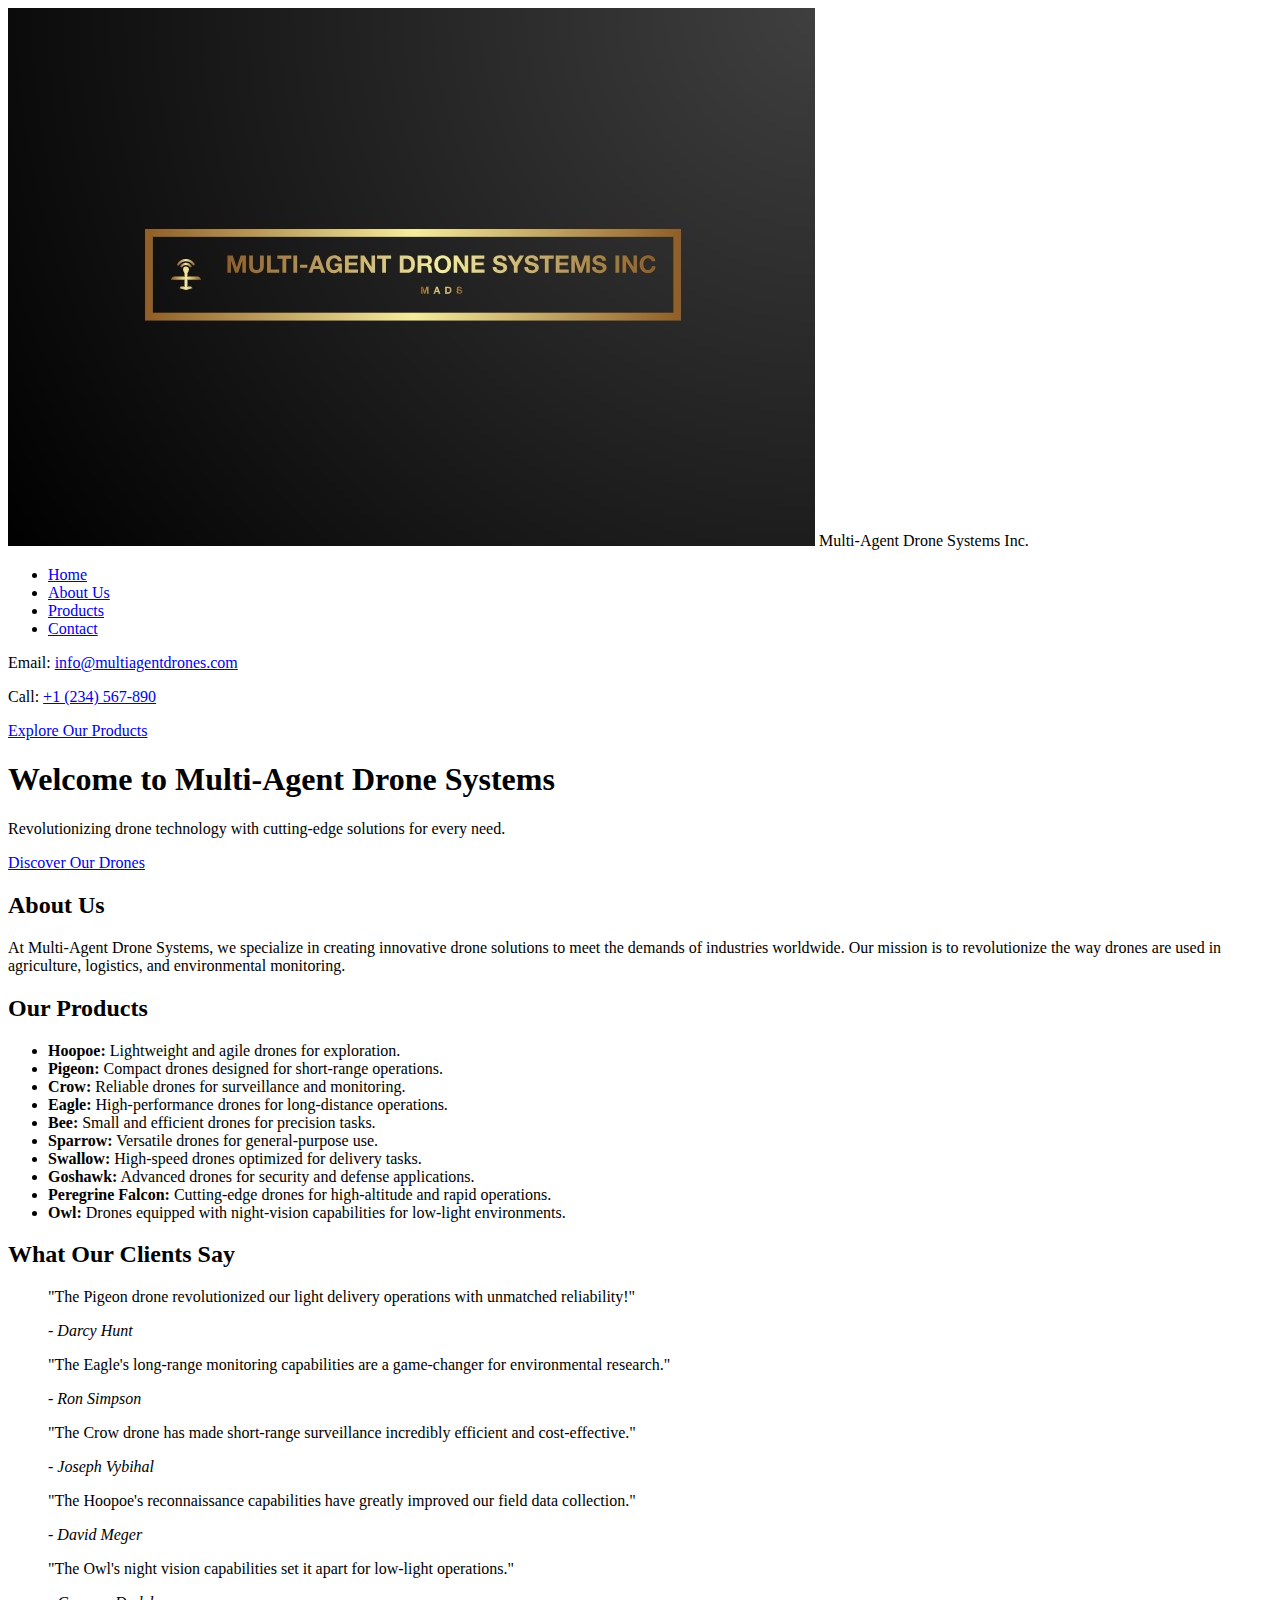
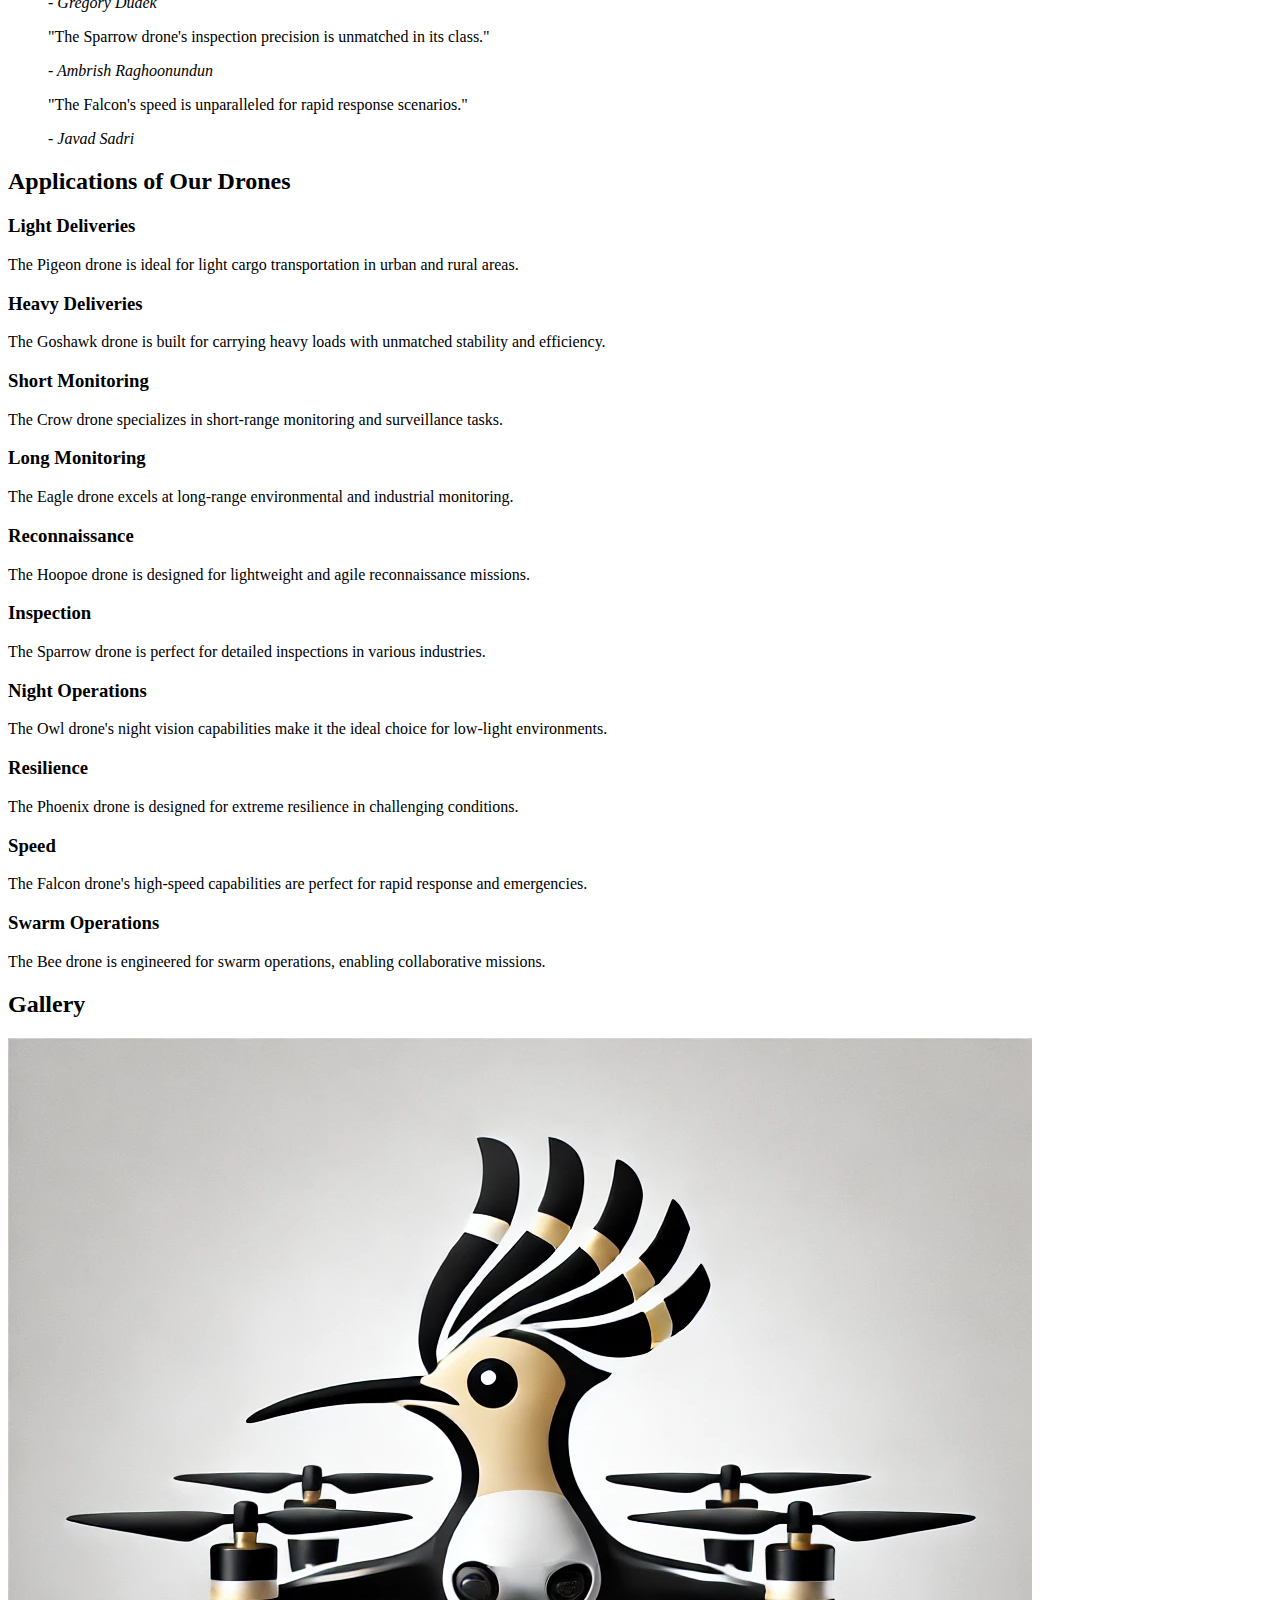
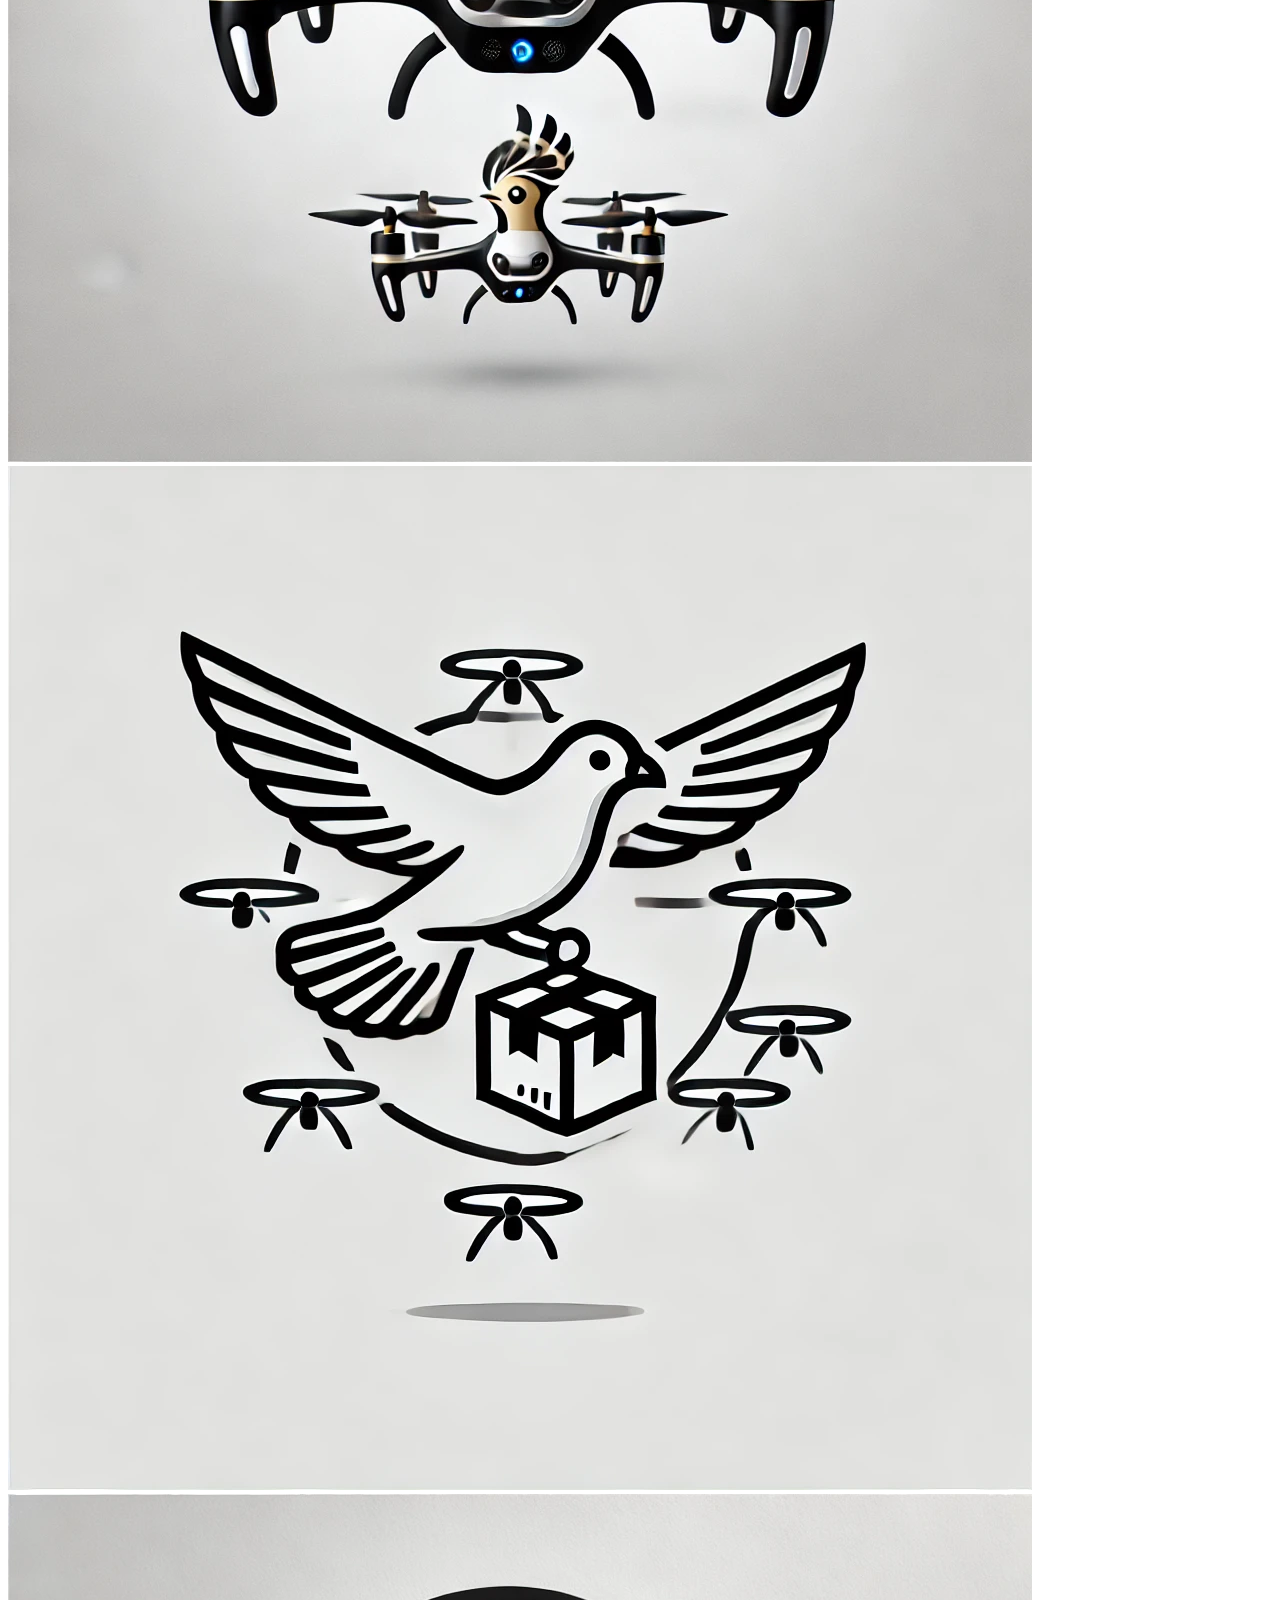
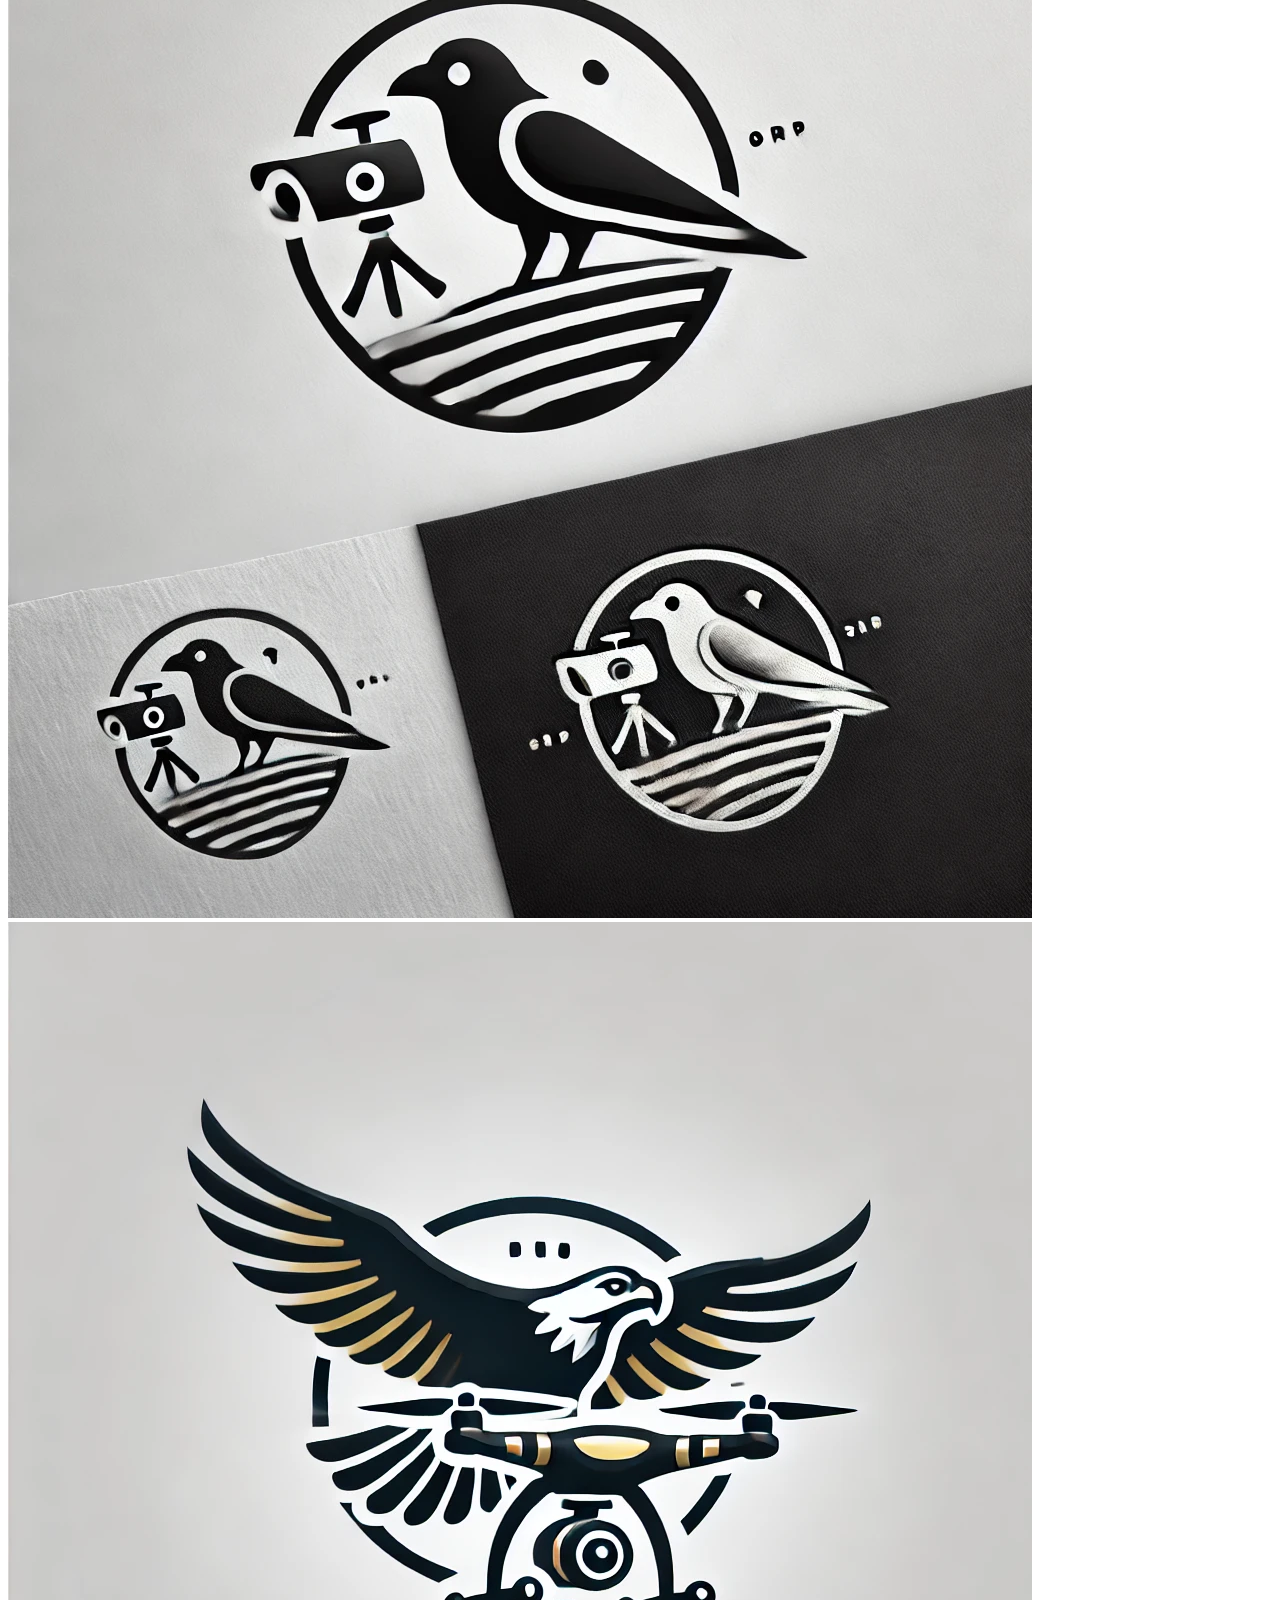
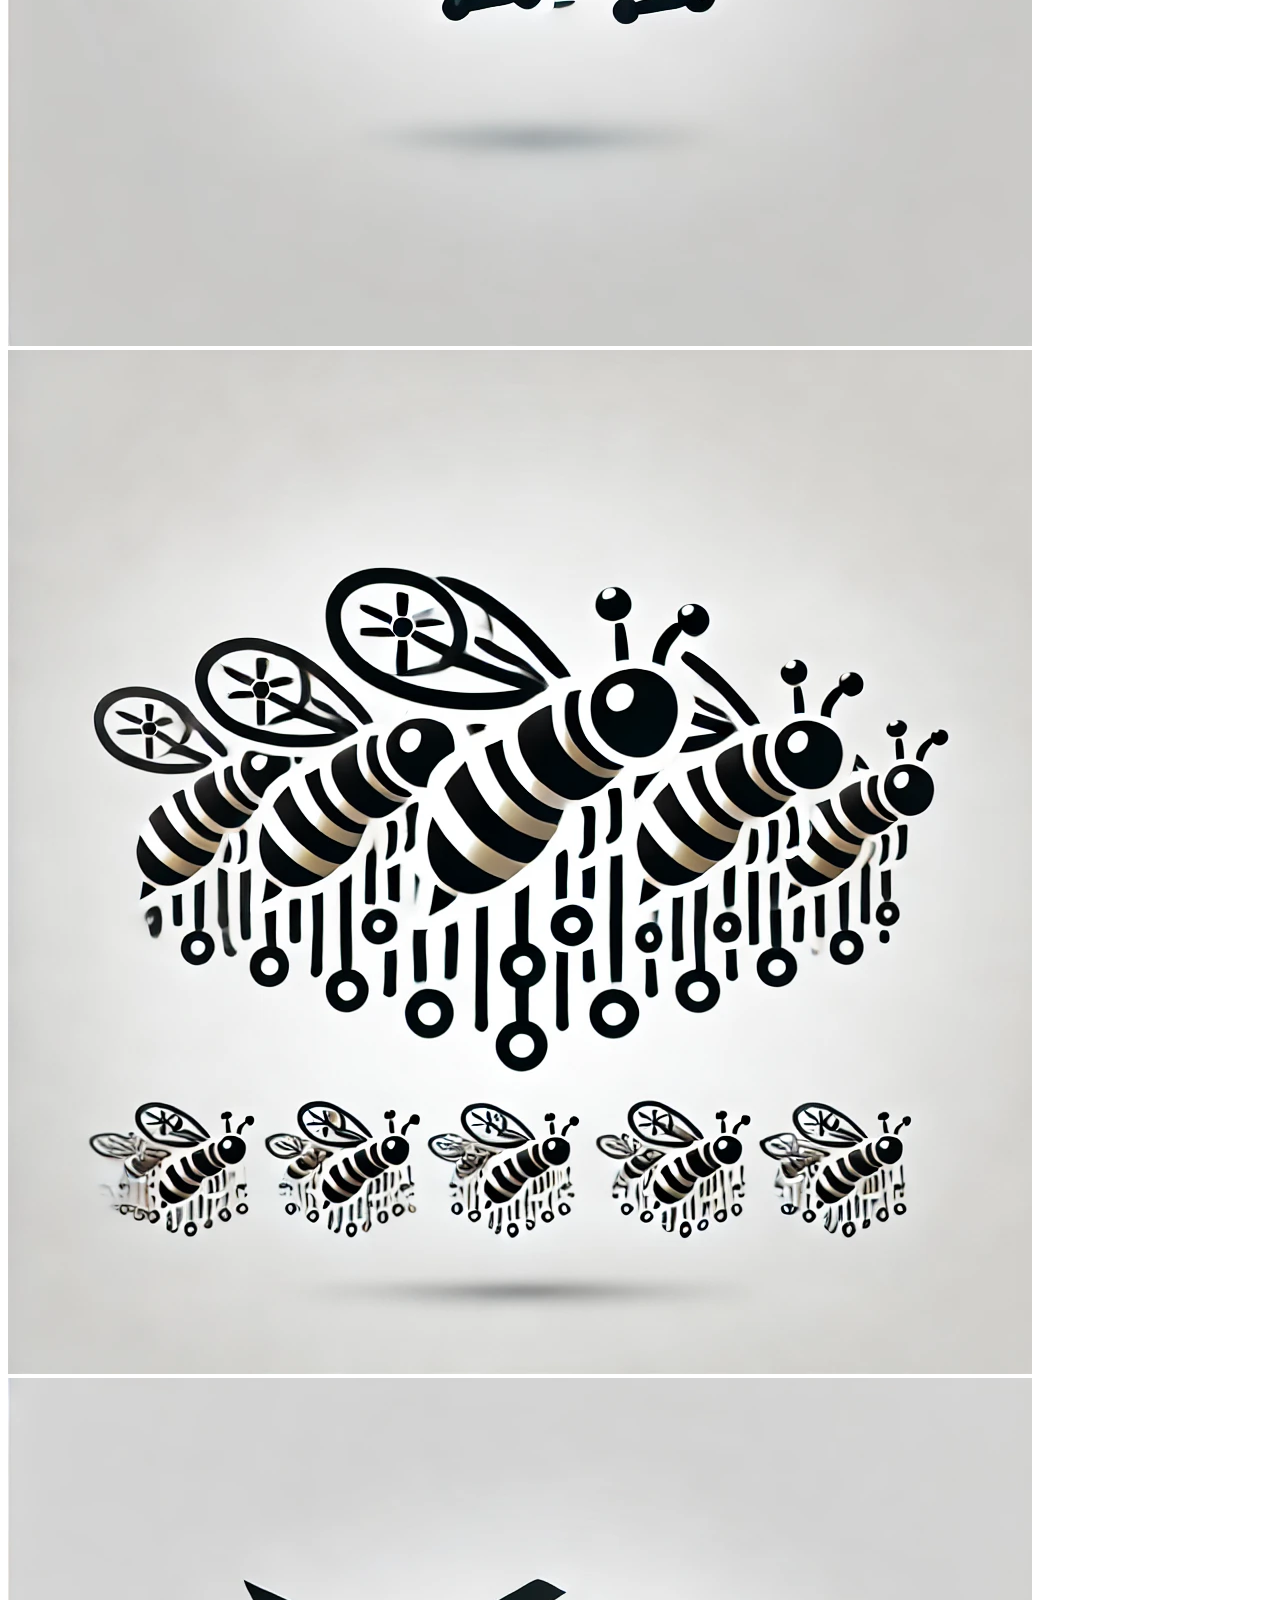
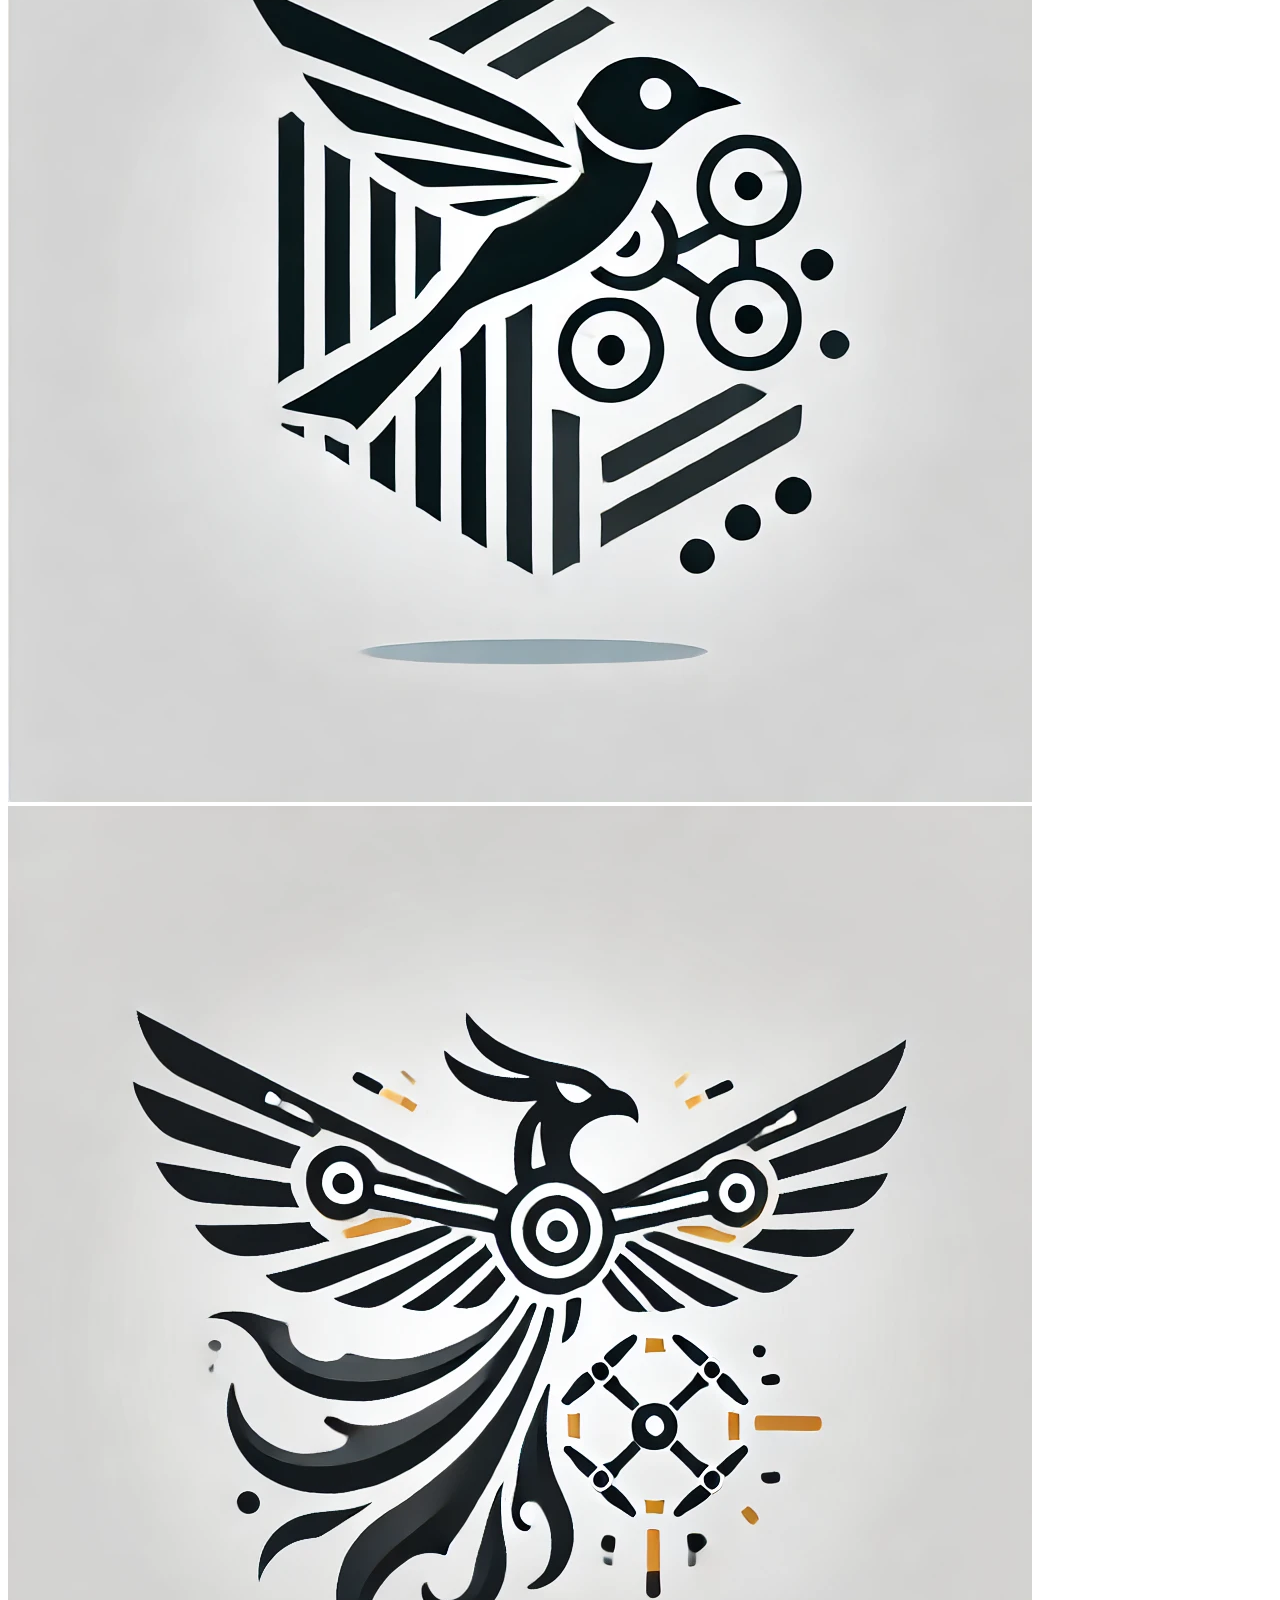
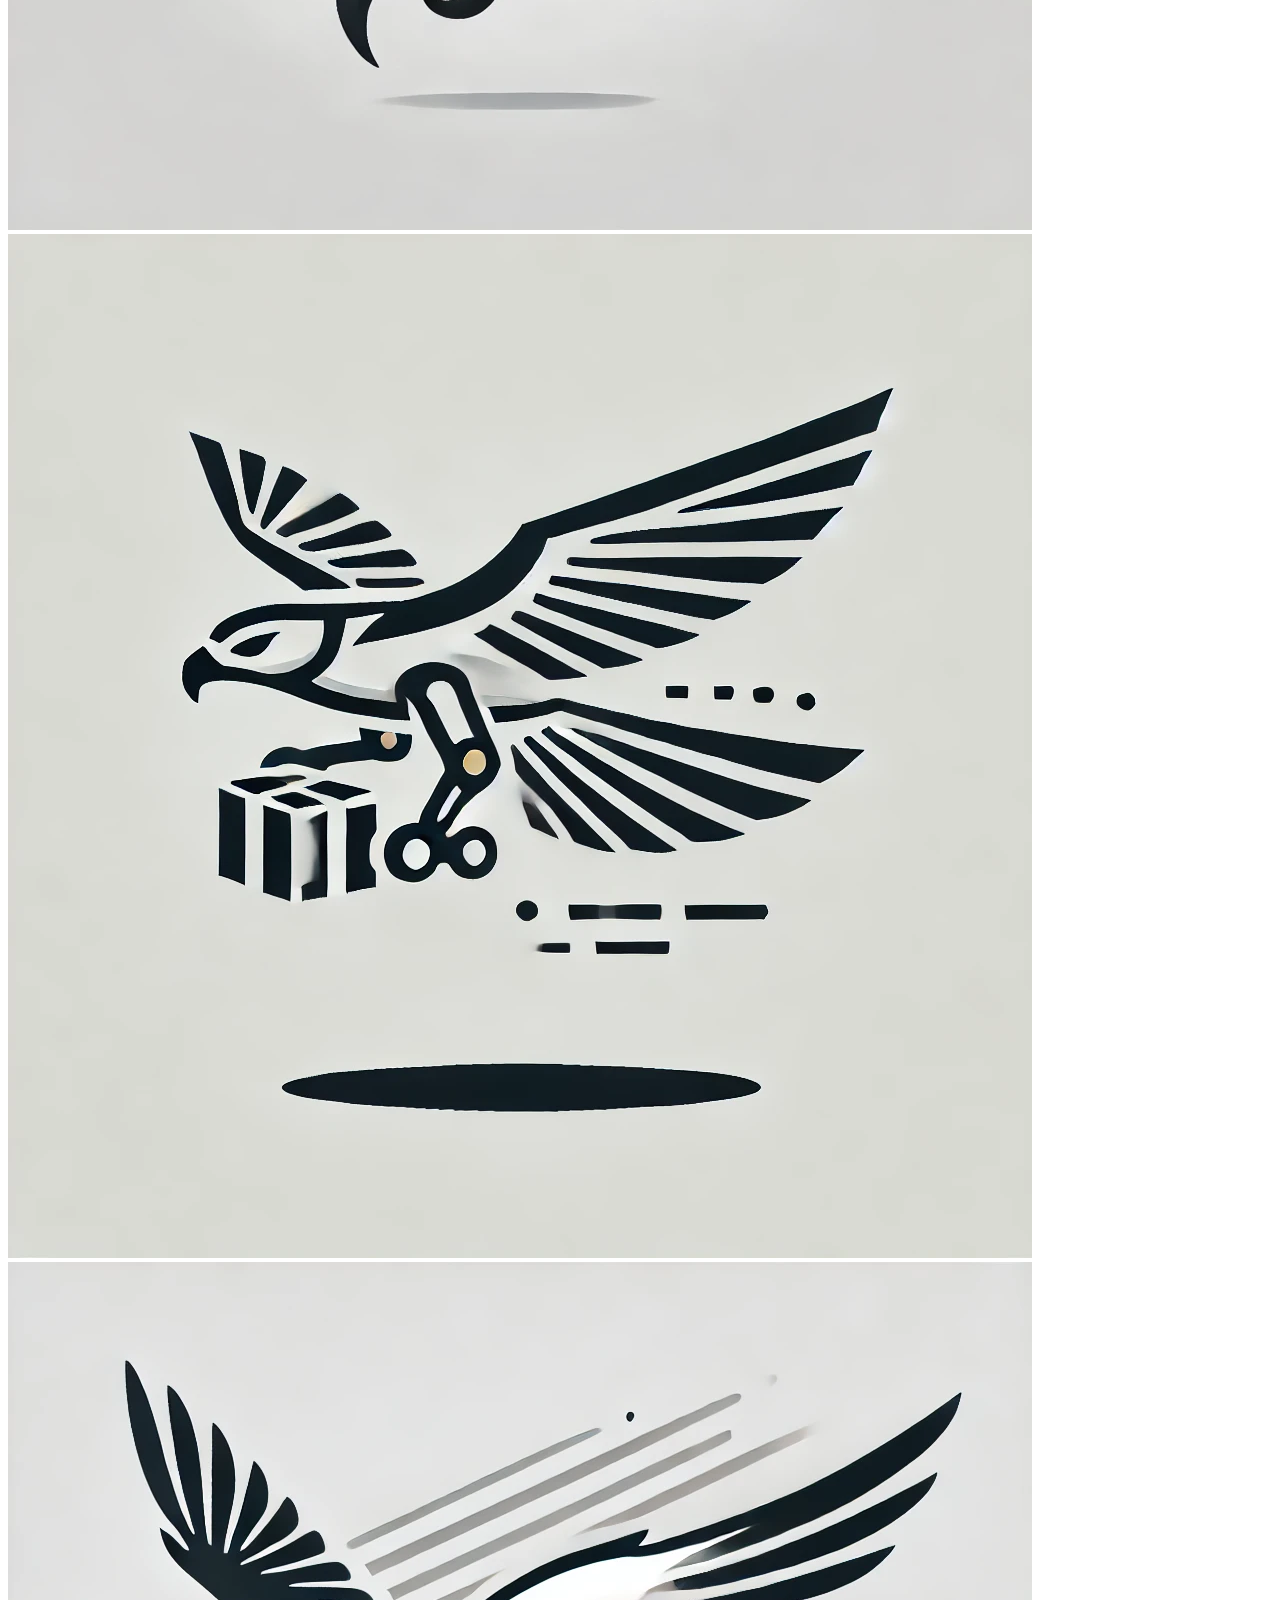
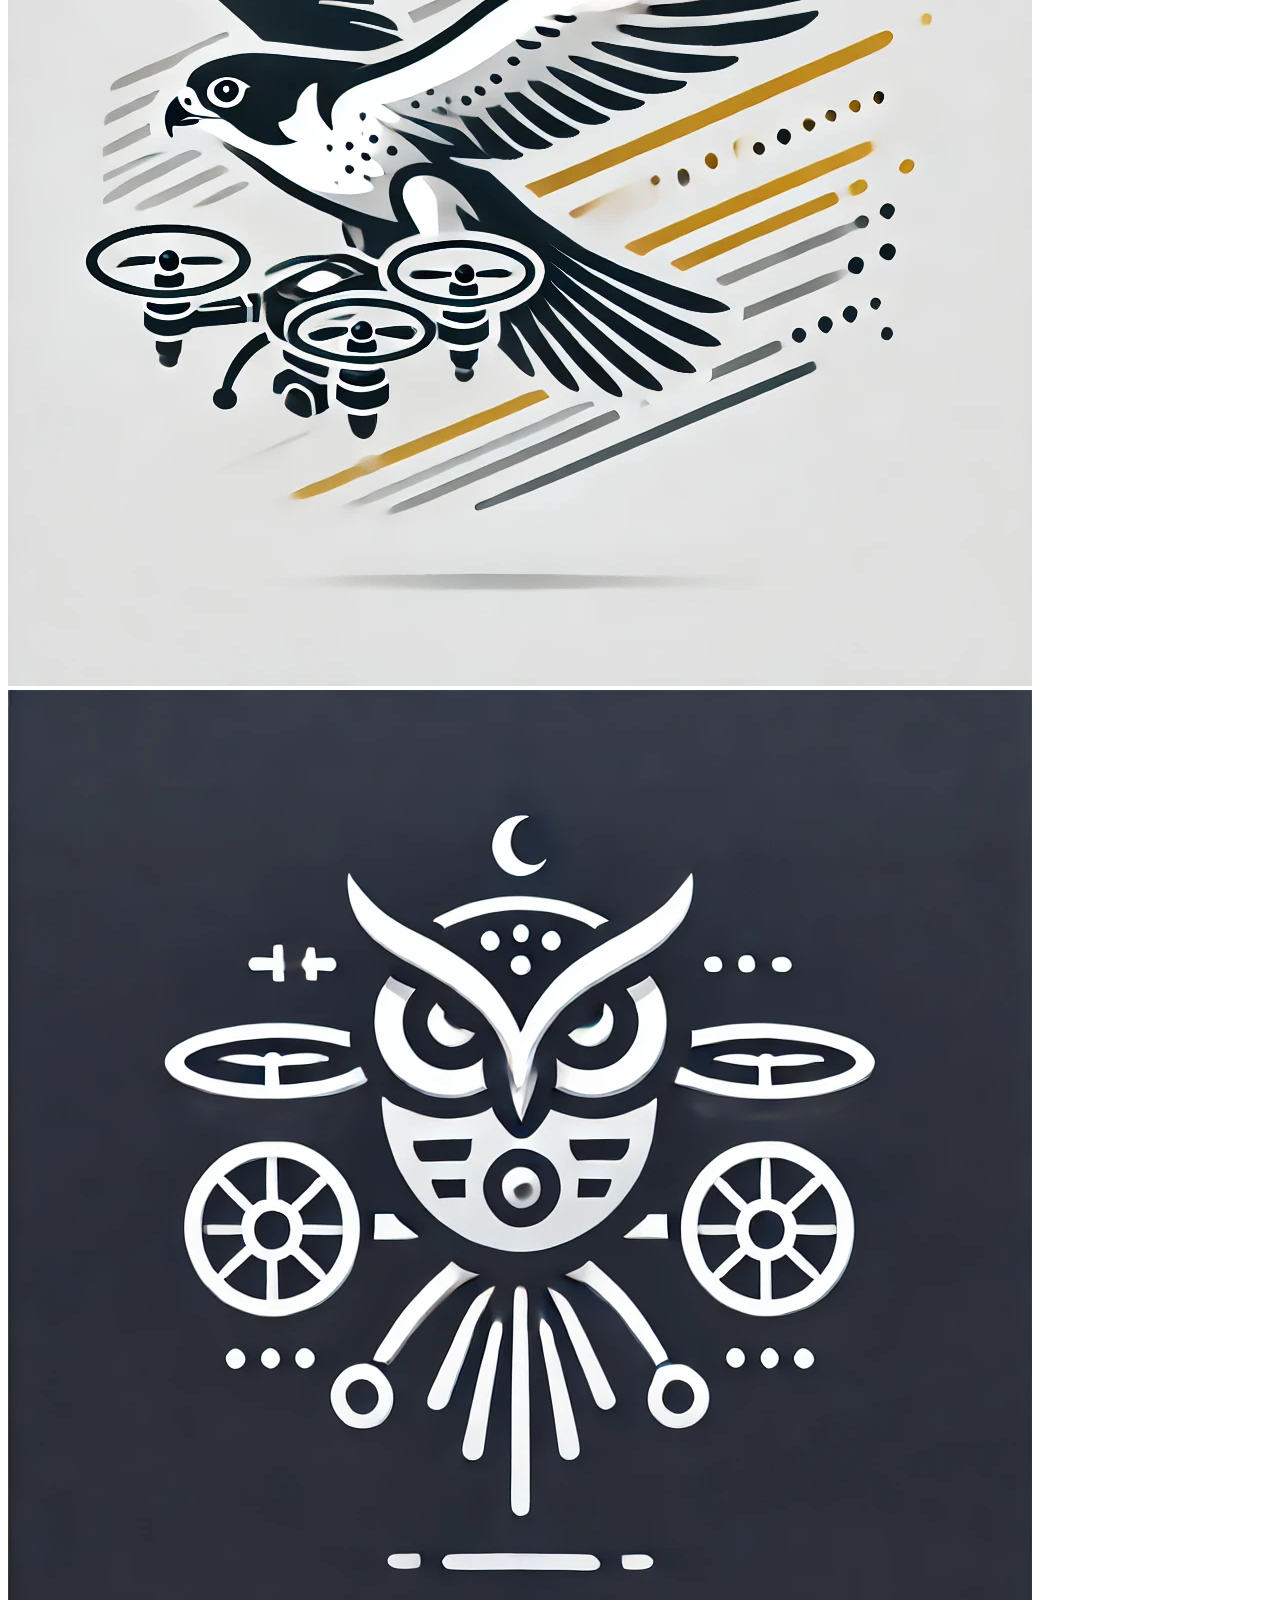
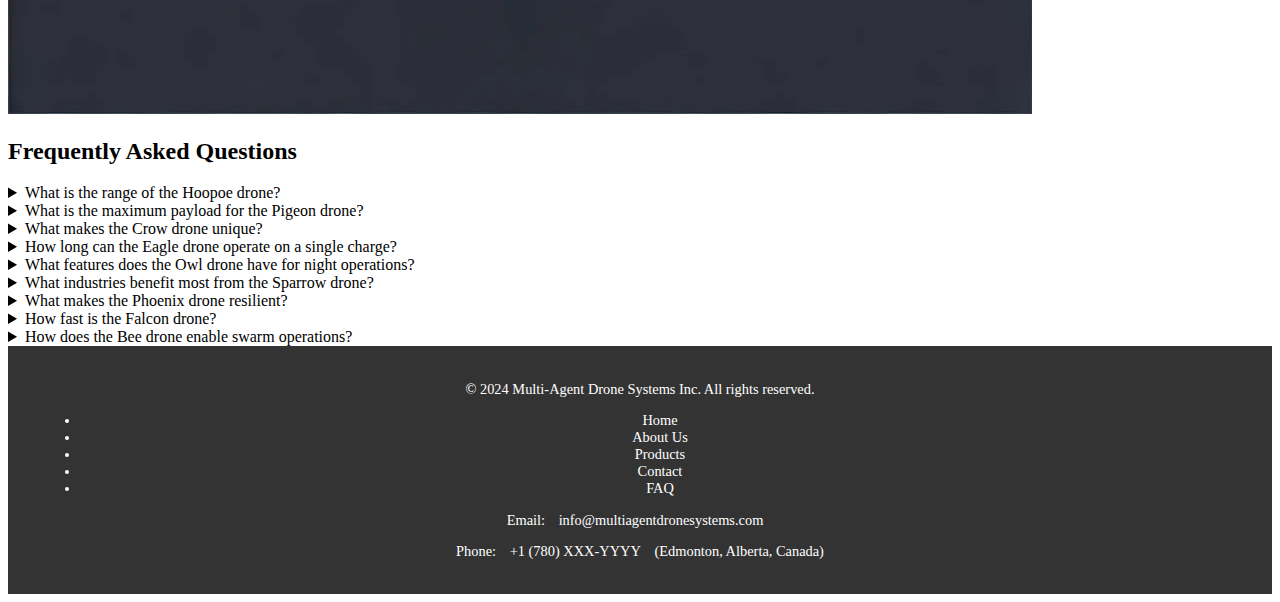
==== index.html @ d5176002 "Logos added" ====
<!DOCTYPE html>
<html lang="en">

<head>
    <meta charset="UTF-8">
    <meta name="viewport" content="width=device-width, initial-scale=1.0">
    <meta name="description"
        content="Welcome to Multi-Agent Drone Systems Inc., leaders in cutting-edge drone technology.">
    <meta name="author" content="Multi-Agent Drone Systems Inc.">
    <title>Multi-Agent Drone Systems Inc.</title>
    <link rel="stylesheet" href="style.css">
</head>

<body>
    <header>
        <div class="logo">
            <img src="assets/MADS_Logo.jpg" alt="Multi-Agent Drone Systems Logo">
            <span>Multi-Agent Drone Systems Inc.</span>
        </div>
        <nav>
            <ul>
                <li><a href="#home">Home</a></li>
                <li><a href="#about">About Us</a></li>
                <li><a href="#products">Products</a></li>
                <li><a href="#contact">Contact</a></li>
            </ul>
        </nav>
        <div class="contact-info">
            <p>Email: <a href="mailto:info@multiagentdrones.com">info@multiagentdrones.com</a></p>
            <p>Call: <a href="tel:+1234567890">+1 (234) 567-890</a></p>
        </div>
        <div class="cta">
            <a href="#products" class="button">Explore Our Products</a>
        </div>
    </header>
    <main>
        <!-- Hero Section -->
        <section class="hero">
            <h1>Welcome to Multi-Agent Drone Systems</h1>
            <p>Revolutionizing drone technology with cutting-edge solutions for every need.</p>
            <a href="#products" class="button">Discover Our Drones</a>
        </section>

        <!-- About Us Section -->
        <section id="about">
            <h2>About Us</h2>
            <p>At Multi-Agent Drone Systems, we specialize in creating innovative drone solutions to meet the demands of
                industries worldwide. Our mission is to revolutionize the way drones are used in agriculture, logistics,
                and environmental monitoring.</p>
        </section>

        <!-- Products Section -->
        <section id="products">
            <h2>Our Products</h2>
            <ul>
                <li><strong>Hoopoe:</strong> Lightweight and agile drones for exploration.</li>
                <li><strong>Pigeon:</strong> Compact drones designed for short-range operations.</li>
                <li><strong>Crow:</strong> Reliable drones for surveillance and monitoring.</li>
                <li><strong>Eagle:</strong> High-performance drones for long-distance operations.</li>
                <li><strong>Bee:</strong> Small and efficient drones for precision tasks.</li>
                <li><strong>Sparrow:</strong> Versatile drones for general-purpose use.</li>
                <li><strong>Swallow:</strong> High-speed drones optimized for delivery tasks.</li>
                <li><strong>Goshawk:</strong> Advanced drones for security and defense applications.</li>
                <li><strong>Peregrine Falcon:</strong> Cutting-edge drones for high-altitude and rapid operations.</li>
                <li><strong>Owl:</strong> Drones equipped with night-vision capabilities for low-light environments.
                </li>
            </ul>
        </section>

        <!-- Customer Testimonials Section -->
        <section id="testimonials">
            <h2>What Our Clients Say</h2>
            <blockquote>
                <p>"The Pigeon drone revolutionized our light delivery operations with unmatched reliability!"</p>
                <cite>- Darcy Hunt</cite>
            </blockquote>
            <blockquote>
                <p>"The Eagle's long-range monitoring capabilities are a game-changer for environmental research."</p>
                <cite>- Ron Simpson</cite>
            </blockquote>
            <blockquote>
                <p>"The Crow drone has made short-range surveillance incredibly efficient and cost-effective."</p>
                <cite>- Joseph Vybihal</cite>
            </blockquote>
            <blockquote>
                <p>"The Hoopoe's reconnaissance capabilities have greatly improved our field data collection."</p>
                <cite>- David Meger</cite>
            </blockquote>
            <blockquote>
                <p>"The Owl's night vision capabilities set it apart for low-light operations."</p>
                <cite>- Gregory Dudek</cite>
            </blockquote>
            <blockquote>
                <p>"The Sparrow drone's inspection precision is unmatched in its class."</p>
                <cite>- Ambrish Raghoonundun</cite>
            </blockquote>
            <blockquote>
                <p>"The Falcon's speed is unparalleled for rapid response scenarios."</p>
                <cite>- Javad Sadri</cite>
            </blockquote>
        </section>

        <!-- Use Case Scenarios Section -->
        <section id="use-cases">
            <h2>Applications of Our Drones</h2>
            <div class="use-case">
                <h3>Light Deliveries</h3>
                <p>The Pigeon drone is ideal for light cargo transportation in urban and rural areas.</p>
            </div>
            <div class="use-case">
                <h3>Heavy Deliveries</h3>
                <p>The Goshawk drone is built for carrying heavy loads with unmatched stability and efficiency.</p>
            </div>
            <div class="use-case">
                <h3>Short Monitoring</h3>
                <p>The Crow drone specializes in short-range monitoring and surveillance tasks.</p>
            </div>
            <div class="use-case">
                <h3>Long Monitoring</h3>
                <p>The Eagle drone excels at long-range environmental and industrial monitoring.</p>
            </div>
            <div class="use-case">
                <h3>Reconnaissance</h3>
                <p>The Hoopoe drone is designed for lightweight and agile reconnaissance missions.</p>
            </div>
            <div class="use-case">
                <h3>Inspection</h3>
                <p>The Sparrow drone is perfect for detailed inspections in various industries.</p>
            </div>
            <div class="use-case">
                <h3>Night Operations</h3>
                <p>The Owl drone's night vision capabilities make it the ideal choice for low-light environments.</p>
            </div>
            <div class="use-case">
                <h3>Resilience</h3>
                <p>The Phoenix drone is designed for extreme resilience in challenging conditions.</p>
            </div>
            <div class="use-case">
                <h3>Speed</h3>
                <p>The Falcon drone's high-speed capabilities are perfect for rapid response and emergencies.</p>
            </div>
            <div class="use-case">
                <h3>Swarm Operations</h3>
                <p>The Bee drone is engineered for swarm operations, enabling collaborative missions.</p>
            </div>
        </section>

        <!-- Gallery Section -->
        <section id="gallery">
            <h2>Gallery</h2>
            <div class="gallery-images">
                <img src="assets/Hoopoe.webp" alt="Hoopoe Drone">
                <img src="assets/Pigeon.webp" alt="Pigeon Drone">
                <img src="assets/Crow.webp" alt="Crow Drone">
                <img src="assets/Eagle.webp" alt="Eagle Drone">
                <img src="assets/Bees.webp" alt="Bee Drone">
                <img src="assets/Sparow.webp" alt="Sparrow Drone">
                <img src="assets/Pheonix.webp" alt="Pheonix Drone">
                <img src="assets/Goshawk.webp" alt="Goshawk Drone">
                <img src="assets/Falcon.webp" alt="Falcon Drone">
                <img src="assets/Owl.webp" alt="Owl Drone">
            </div>
        </section>

        <!-- FAQ Section -->
        <section id="faq">
            <h2>Frequently Asked Questions</h2>
            <details>
                <summary>What is the range of the Hoopoe drone?</summary>
                <p>The Hoopoe drone has a range of up to 10 kilometers, ideal for reconnaissance missions.</p>
            </details>
            <details>
                <summary>What is the maximum payload for the Pigeon drone?</summary>
                <p>The Pigeon drone can carry loads up to 5 kilograms, making it perfect for light deliveries.</p>
            </details>
            <details>
                <summary>What makes the Crow drone unique?</summary>
                <p>The Crow drone is optimized for short-range monitoring and surveillance tasks with exceptional
                    precision.</p>
            </details>
            <details>
                <summary>How long can the Eagle drone operate on a single charge?</summary>
                <p>The Eagle drone can operate for up to 4 hours on a single charge, making it ideal for long monitoring
                    missions.</p>
            </details>
            <details>
                <summary>What features does the Owl drone have for night operations?</summary>
                <p>The Owl drone is equipped with advanced night vision cameras and low-light sensors for nighttime
                    missions.</p>
            </details>
            <details>
                <summary>What industries benefit most from the Sparrow drone?</summary>
                <p>The Sparrow drone is ideal for industrial inspections, including energy, infrastructure, and
                    manufacturing sectors.</p>
            </details>
            <details>
                <summary>What makes the Phoenix drone resilient?</summary>
                <p>The Phoenix drone is built with reinforced materials to withstand extreme weather and challenging
                    conditions.</p>
            </details>
            <details>
                <summary>How fast is the Falcon drone?</summary>
                <p>The Falcon drone can reach speeds of up to 120 km/h, making it ideal for rapid response operations.
                </p>
            </details>
            <details>
                <summary>How does the Bee drone enable swarm operations?</summary>
                <p>The Bee drone is designed for collaborative missions, featuring advanced communication and
                    synchronization capabilities.</p>
            </details>
        </section>
    </main>
    <footer>
        <div class="footer-content">
            <!-- Copyright -->
            <p>&copy; 2024 Multi-Agent Drone Systems Inc. All rights reserved.</p>

            <!-- Navigation Links -->
            <nav>
                <ul>
                    <li><a href="#home">Home</a></li>
                    <li><a href="#about">About Us</a></li>
                    <li><a href="#products">Products</a></li>
                    <li><a href="#contact">Contact</a></li>
                    <li><a href="#faq">FAQ</a></li>
                </ul>
            </nav>

            <!-- Contact Information -->
            <div class="contact-info">
                <p>Email: <a href="mailto:info@multiagentdronesystems.com">info@multiagentdronesystems.com</a></p>
                <p>Phone: <a href="tel:+1780XXXYYYY">+1 (780) XXX-YYYY</a> (Edmonton, Alberta, Canada)</p>
            </div>
        </div>
    </footer>

</body>

</html>
---- style.css ----
footer {
    background-color: #333;
    color: #fff;
    text-align: center;
    padding: 20px 0;
    font-size: 0.9em;
}

footer a {
    color: #fff;
    text-decoration: none;
    margin: 0 10px;
}

footer a:hover {
    text-decoration: underline;
}

footer .footer-content {
    max-width: 1200px;
    margin: 0 auto;
    padding: 0 20px;
}
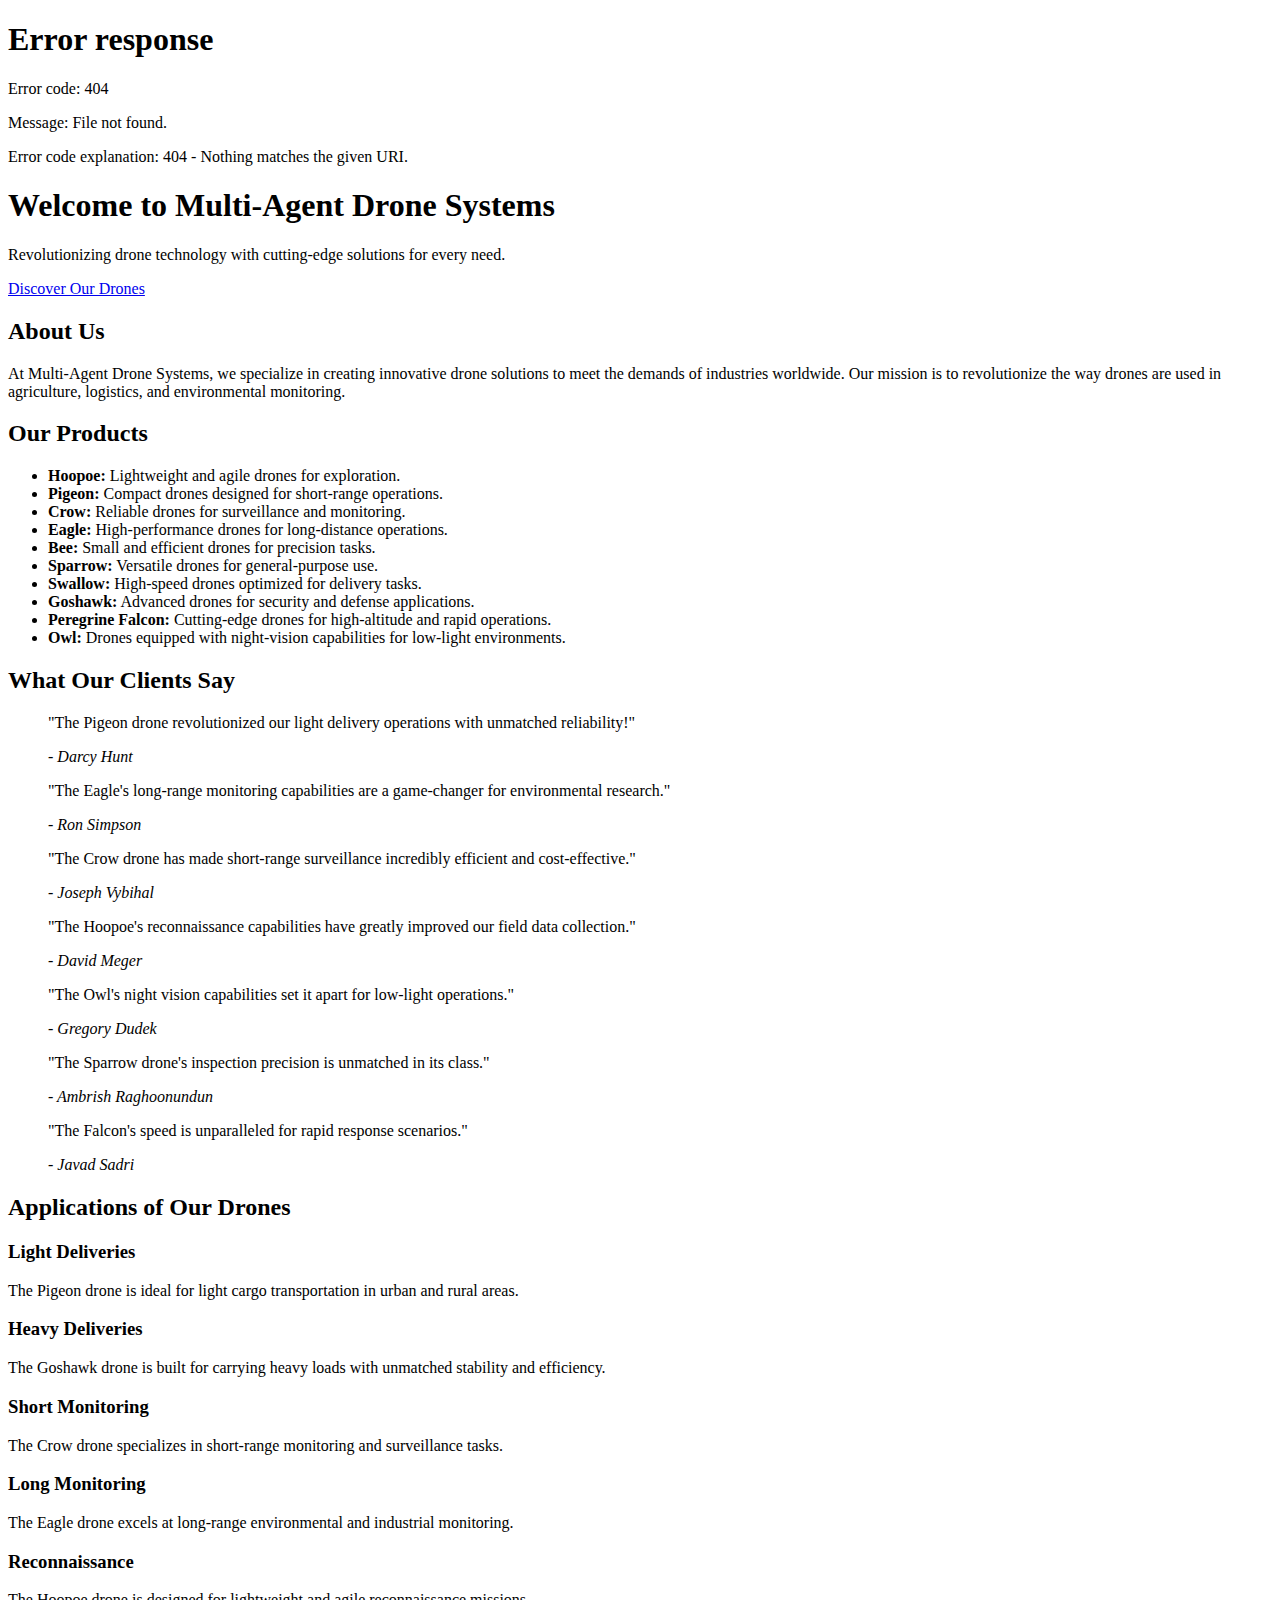
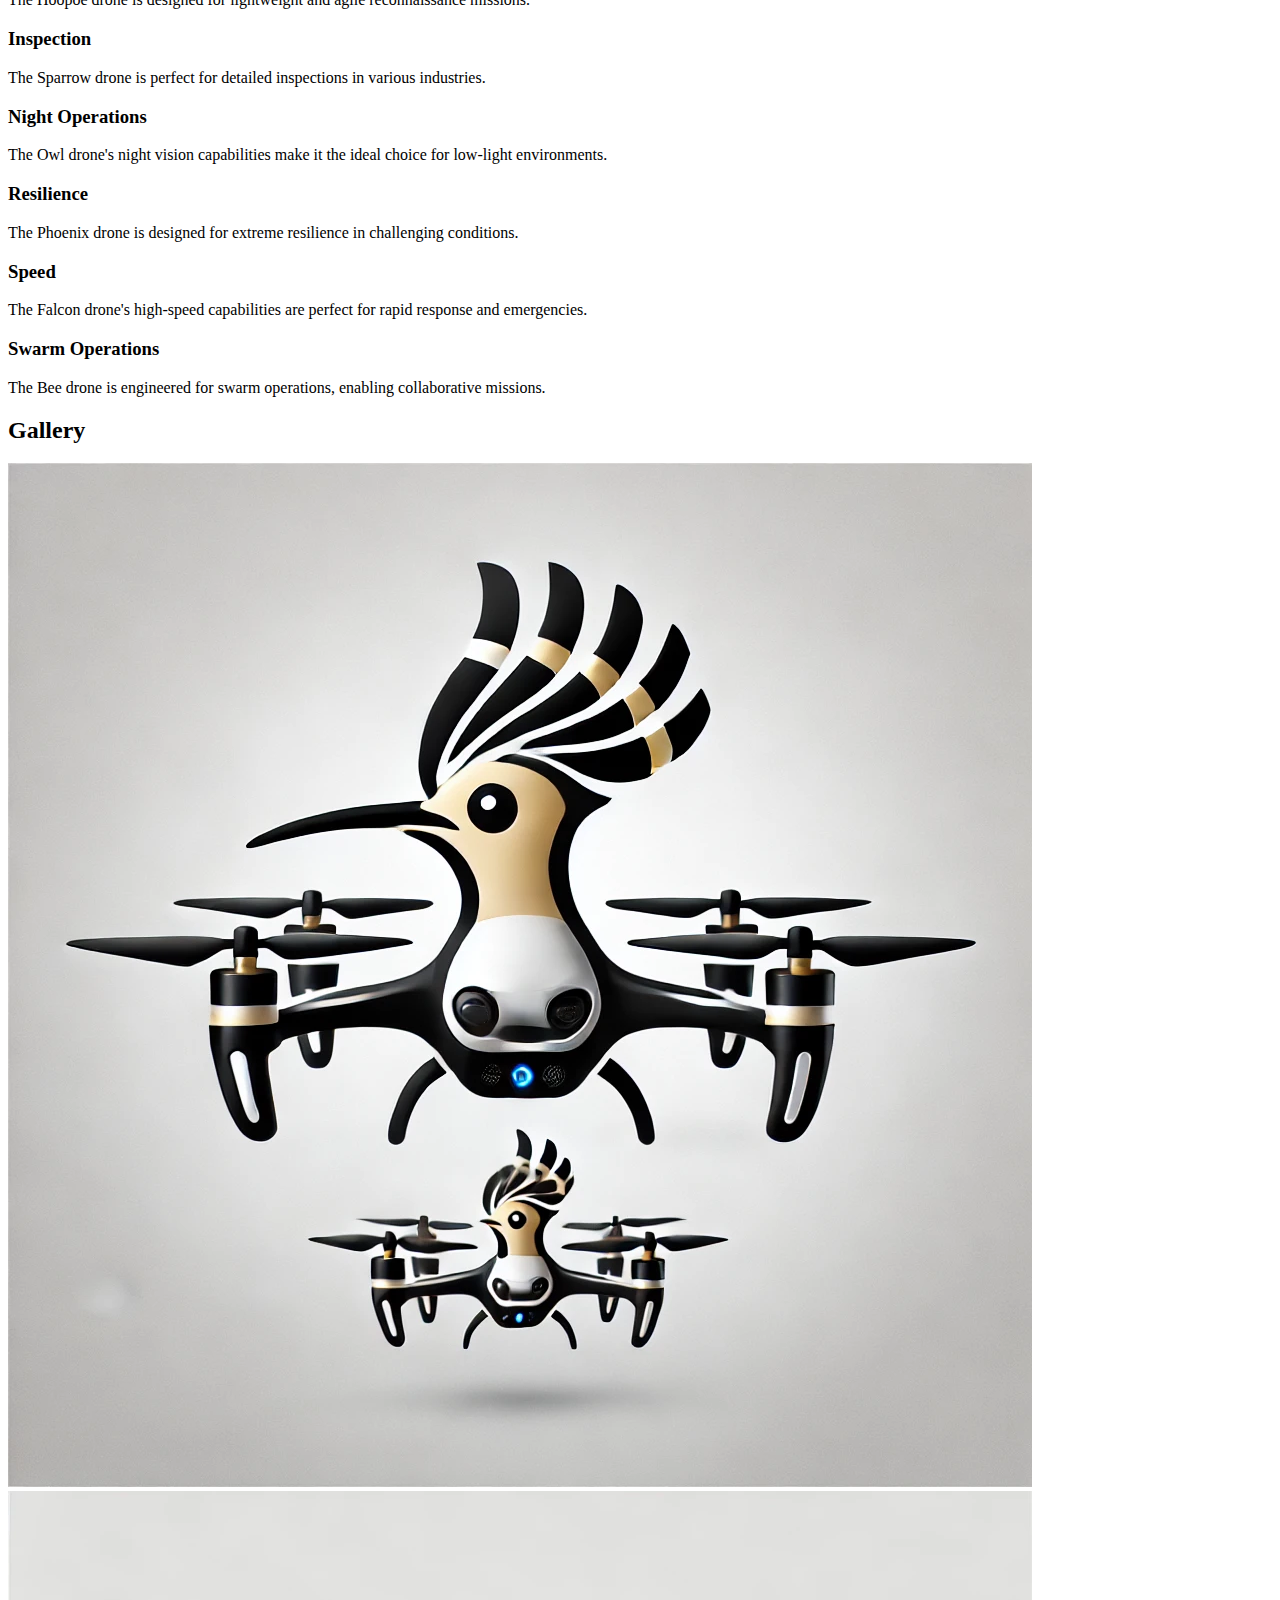
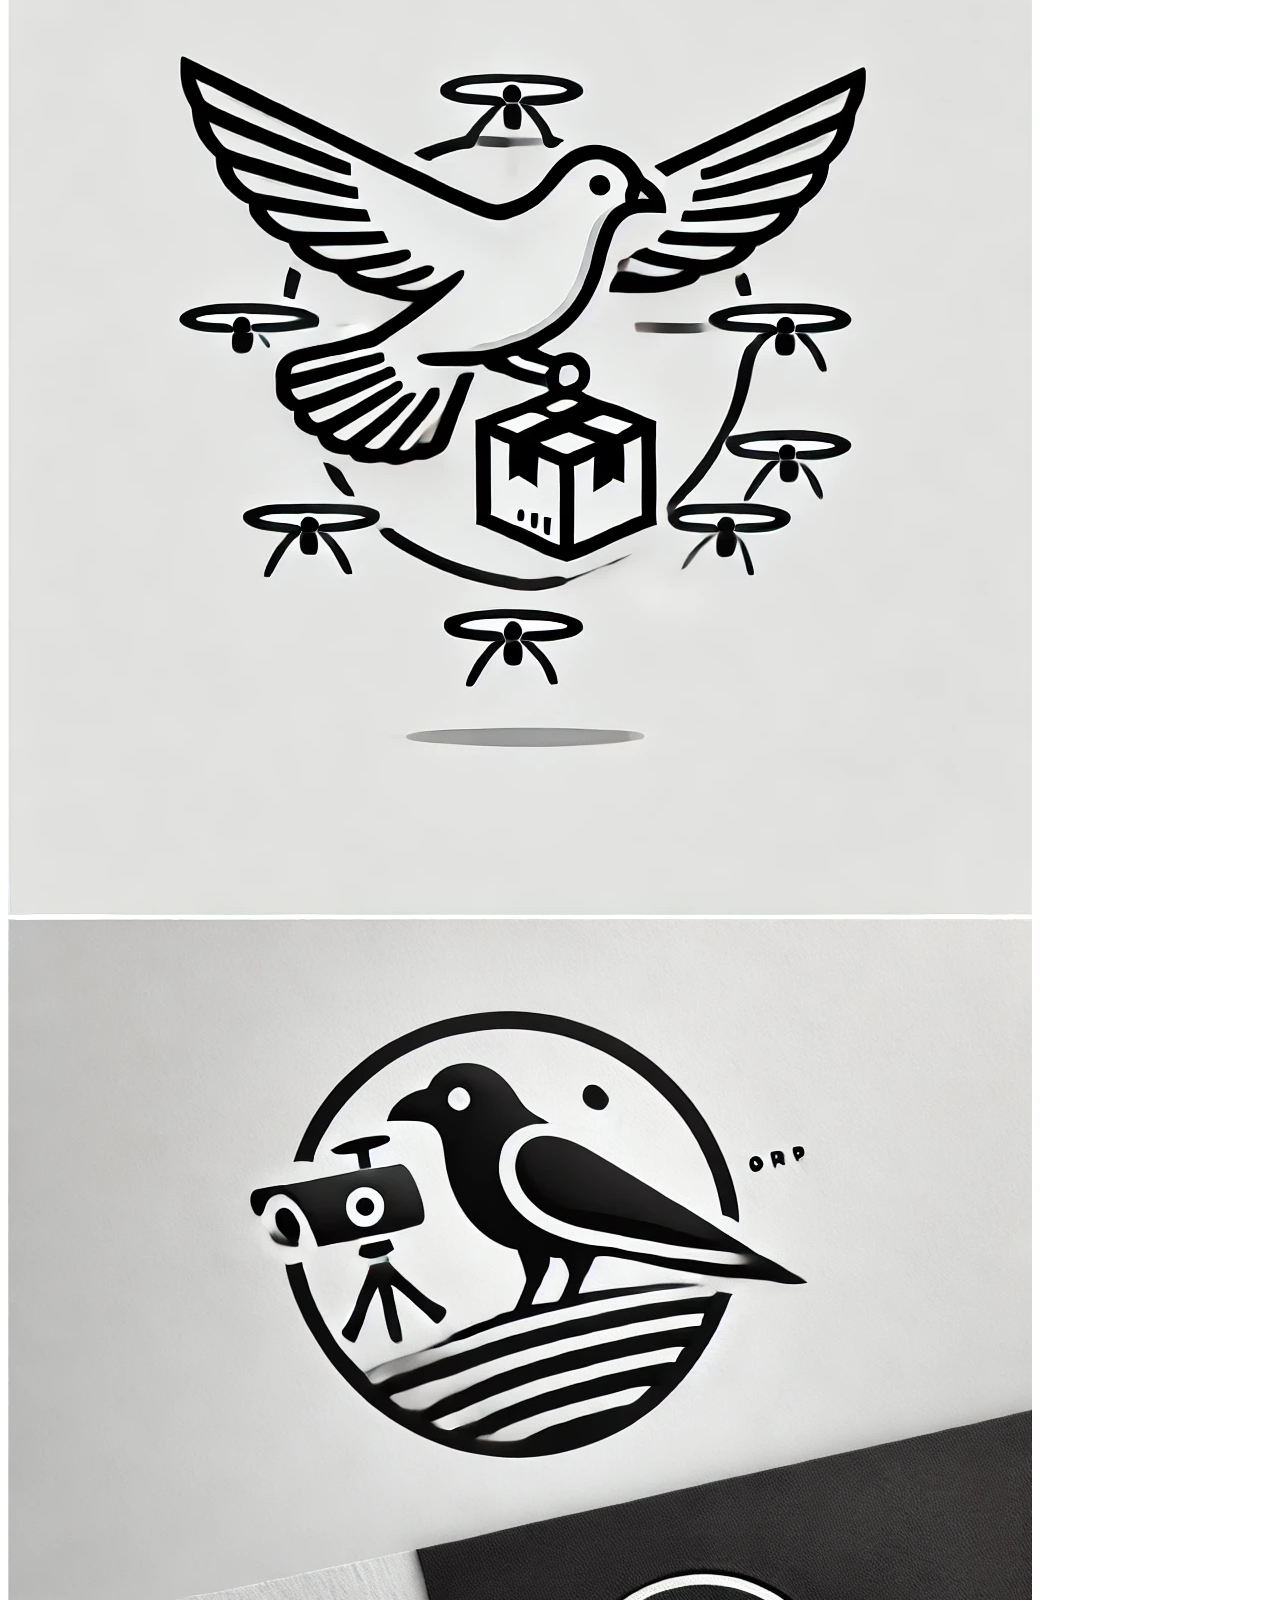
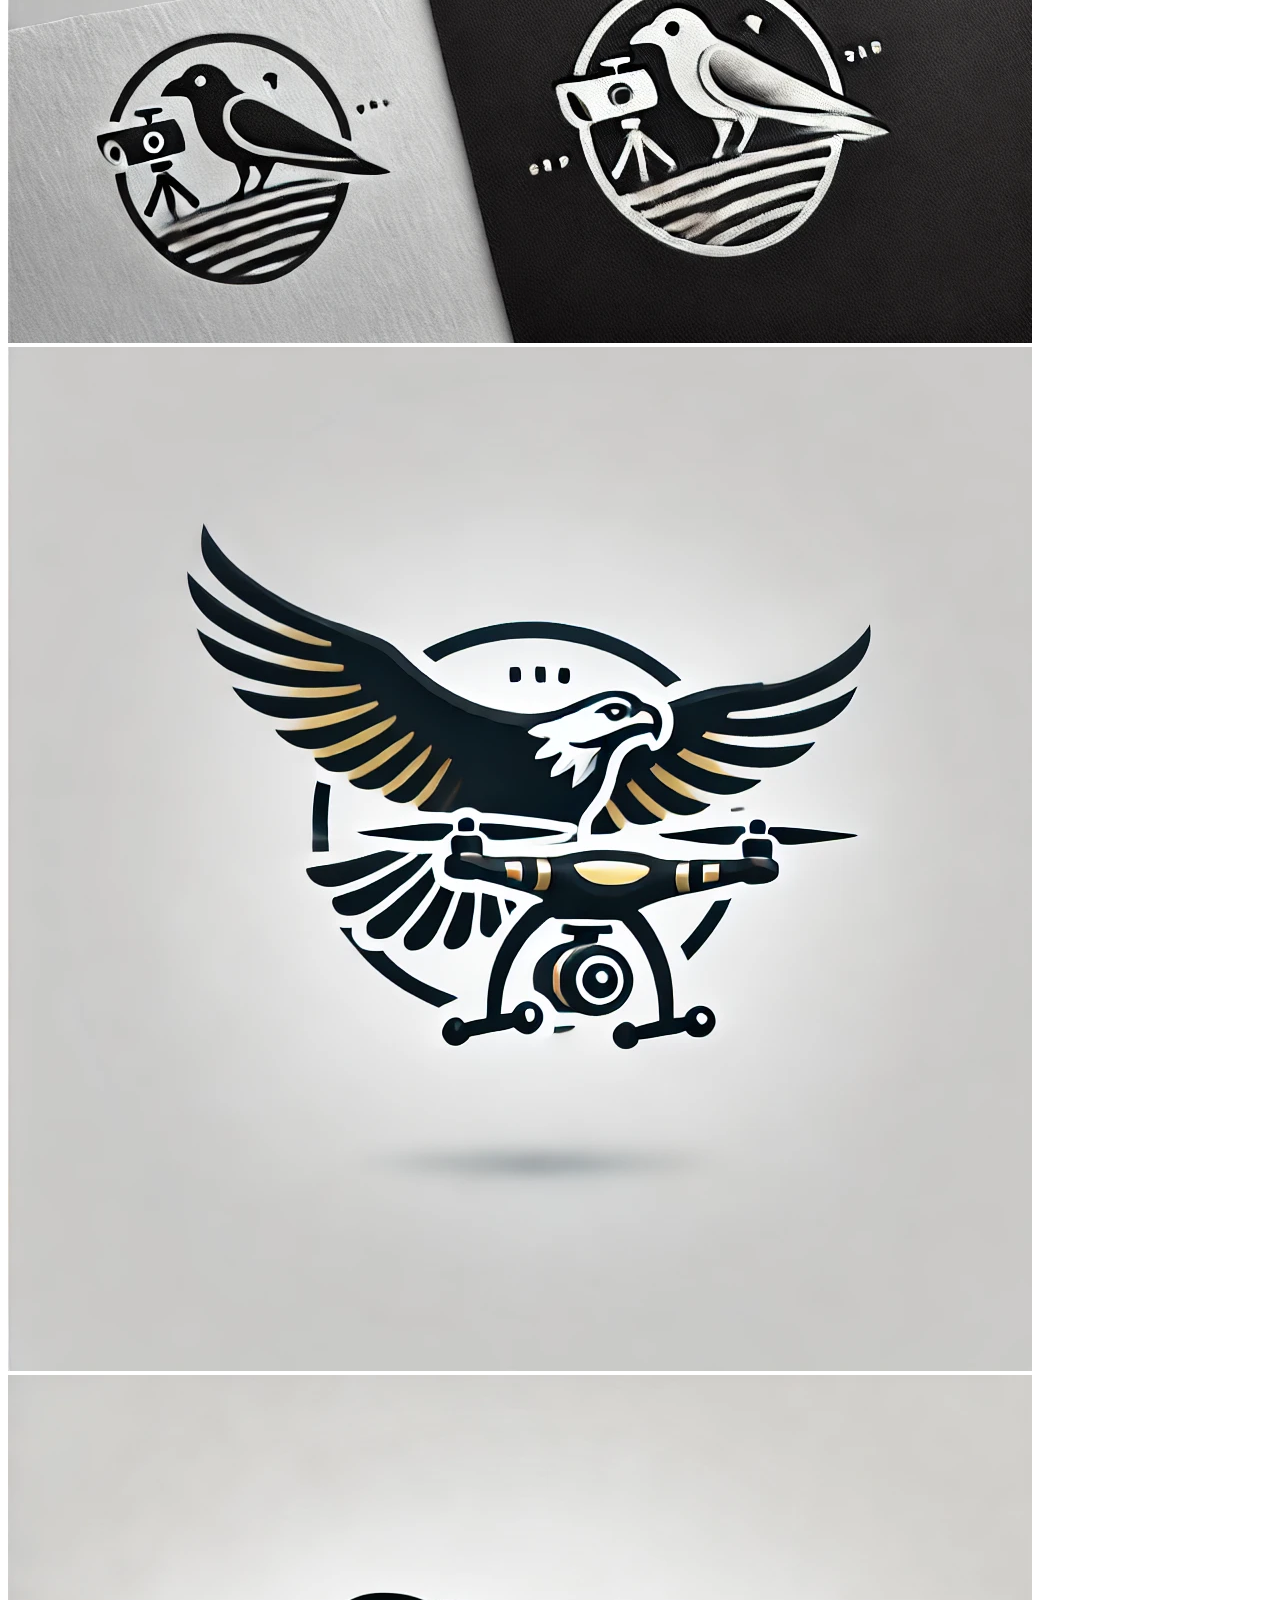
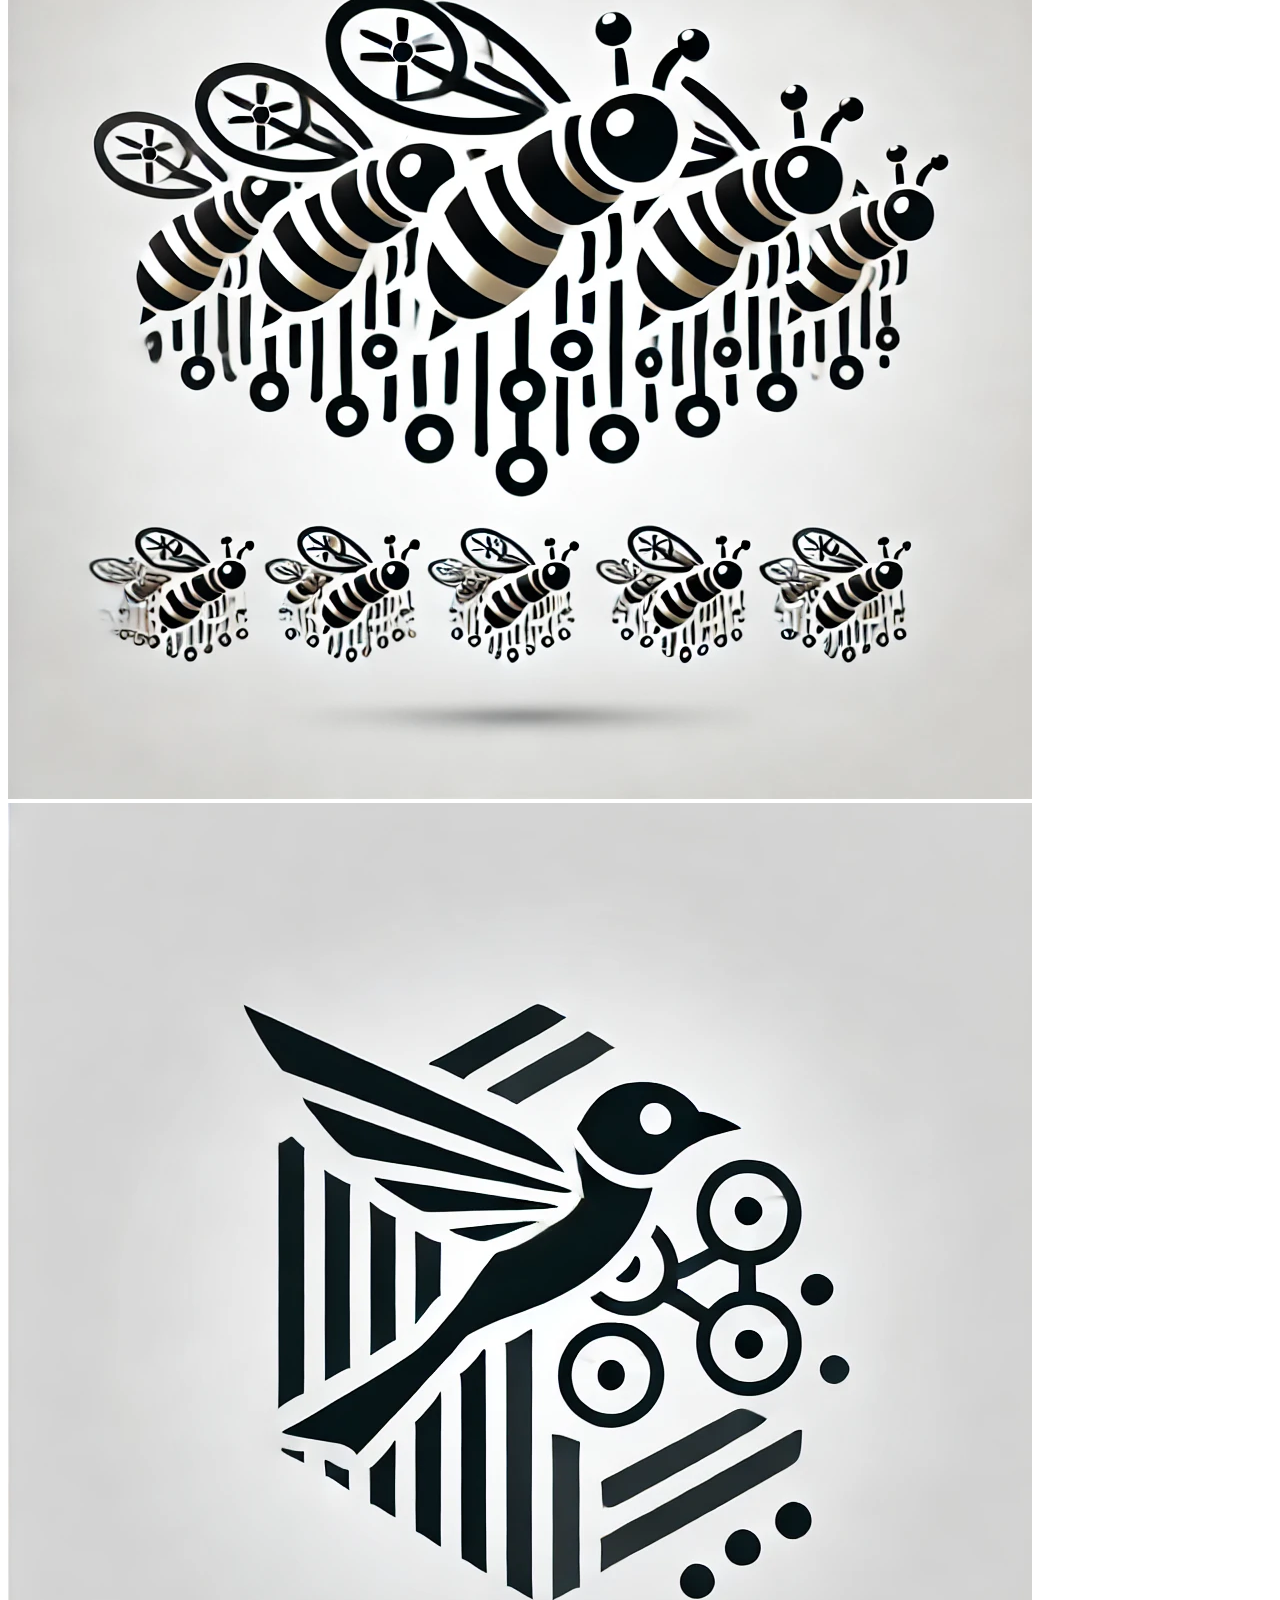
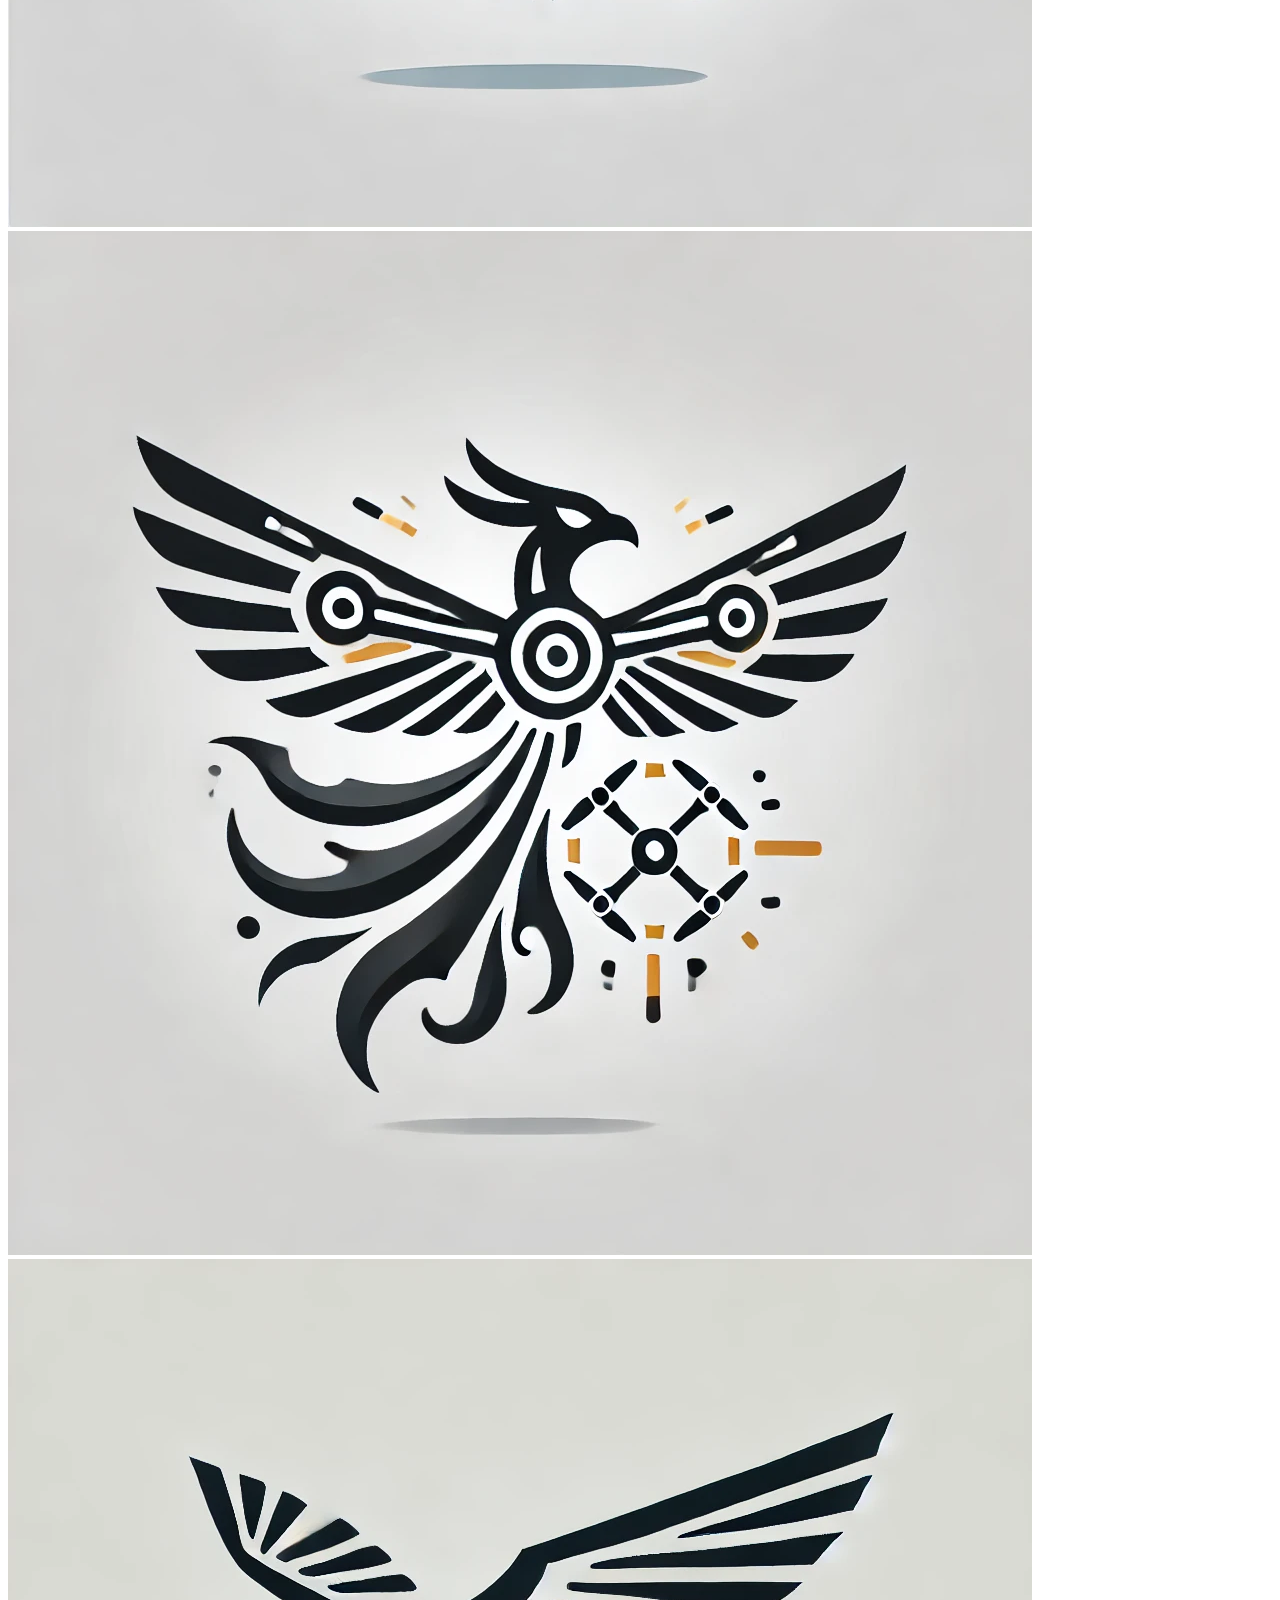
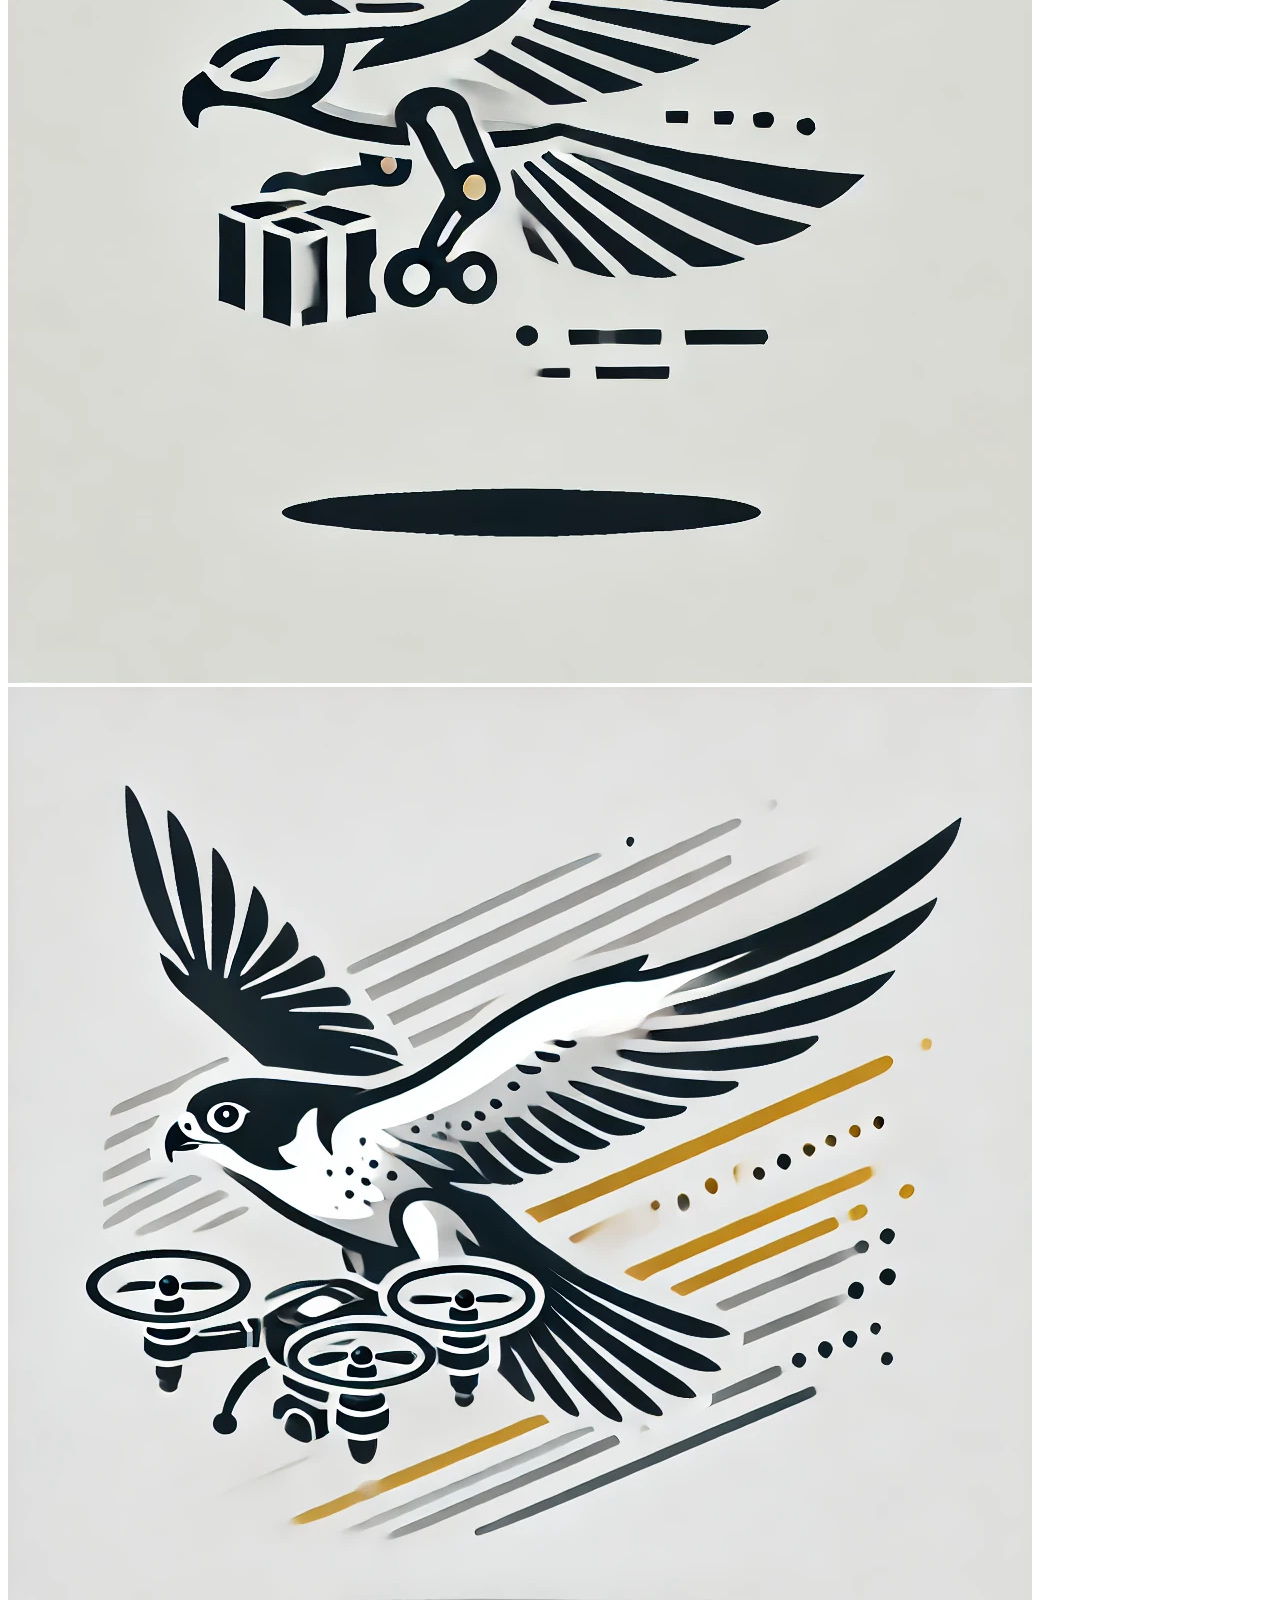
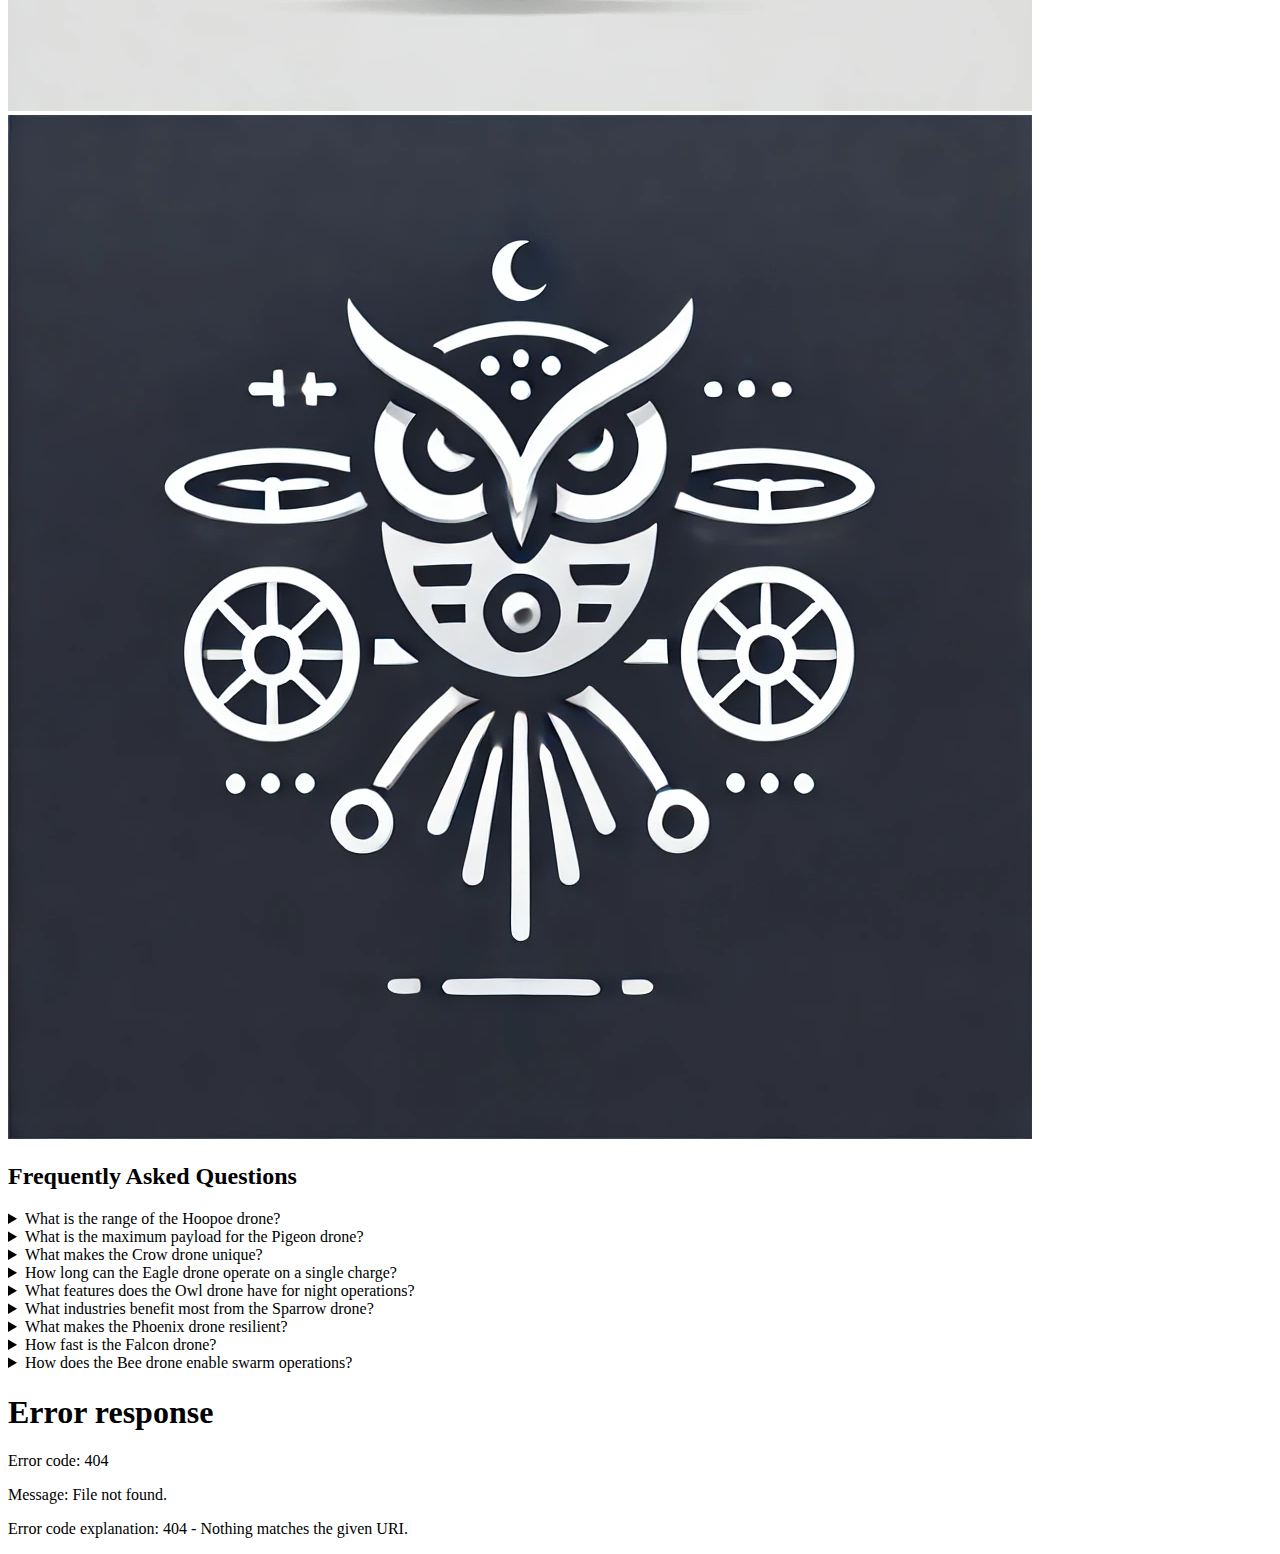
==== commit c485b1ef: "header and footer files made" ====
--- a/index.html
+++ b/index.html
@@ -2,6 +2,7 @@
 <html lang="en">
 
 <head>
+    <script src="script.js" defer></script>
     <meta charset="UTF-8">
     <meta name="viewport" content="width=device-width, initial-scale=1.0">
     <meta name="description"
@@ -12,27 +13,7 @@
 </head>
 
 <body>
-    <header>
-        <div class="logo">
-            <img src="assets/MADS_Logo.jpg" alt="Multi-Agent Drone Systems Logo">
-            <span>Multi-Agent Drone Systems Inc.</span>
-        </div>
-        <nav>
-            <ul>
-                <li><a href="#home">Home</a></li>
-                <li><a href="#about">About Us</a></li>
-                <li><a href="#products">Products</a></li>
-                <li><a href="#contact">Contact</a></li>
-            </ul>
-        </nav>
-        <div class="contact-info">
-            <p>Email: <a href="mailto:info@multiagentdrones.com">info@multiagentdrones.com</a></p>
-            <p>Call: <a href="tel:+1234567890">+1 (234) 567-890</a></p>
-        </div>
-        <div class="cta">
-            <a href="#products" class="button">Explore Our Products</a>
-        </div>
-    </header>
+    <header></header>
     <main>
         <!-- Hero Section -->
         <section class="hero">
@@ -210,29 +191,7 @@
             </details>
         </section>
     </main>
-    <footer>
-        <div class="footer-content">
-            <!-- Copyright -->
-            <p>&copy; 2024 Multi-Agent Drone Systems Inc. All rights reserved.</p>
-
-            <!-- Navigation Links -->
-            <nav>
-                <ul>
-                    <li><a href="#home">Home</a></li>
-                    <li><a href="#about">About Us</a></li>
-                    <li><a href="#products">Products</a></li>
-                    <li><a href="#contact">Contact</a></li>
-                    <li><a href="#faq">FAQ</a></li>
-                </ul>
-            </nav>
-
-            <!-- Contact Information -->
-            <div class="contact-info">
-                <p>Email: <a href="mailto:info@multiagentdronesystems.com">info@multiagentdronesystems.com</a></p>
-                <p>Phone: <a href="tel:+1780XXXYYYY">+1 (780) XXX-YYYY</a> (Edmonton, Alberta, Canada)</p>
-            </div>
-        </div>
-    </footer>
+    <footer></footer>
 
 </body>
 
--- a/style.css
+++ b/style.css
@@ -1,3 +1,24 @@
+header {
+    display: flex;
+    justify-content: center;
+    align-items: center;
+    background-color: #333;
+    /* Matches the footer color */
+    height: 10vh;
+    /* 10% of the page height */
+    width: 100%;
+    /* Full width of the page */
+}
+
+header img {
+    max-height: 80%;
+    /* Ensures the logo fits within the header */
+    max-width: 100%;
+    /* Prevents overflow horizontally */
+    object-fit: contain;
+    /* Maintains aspect ratio */
+}
+
 footer {
     background-color: #333;
     color: #fff;
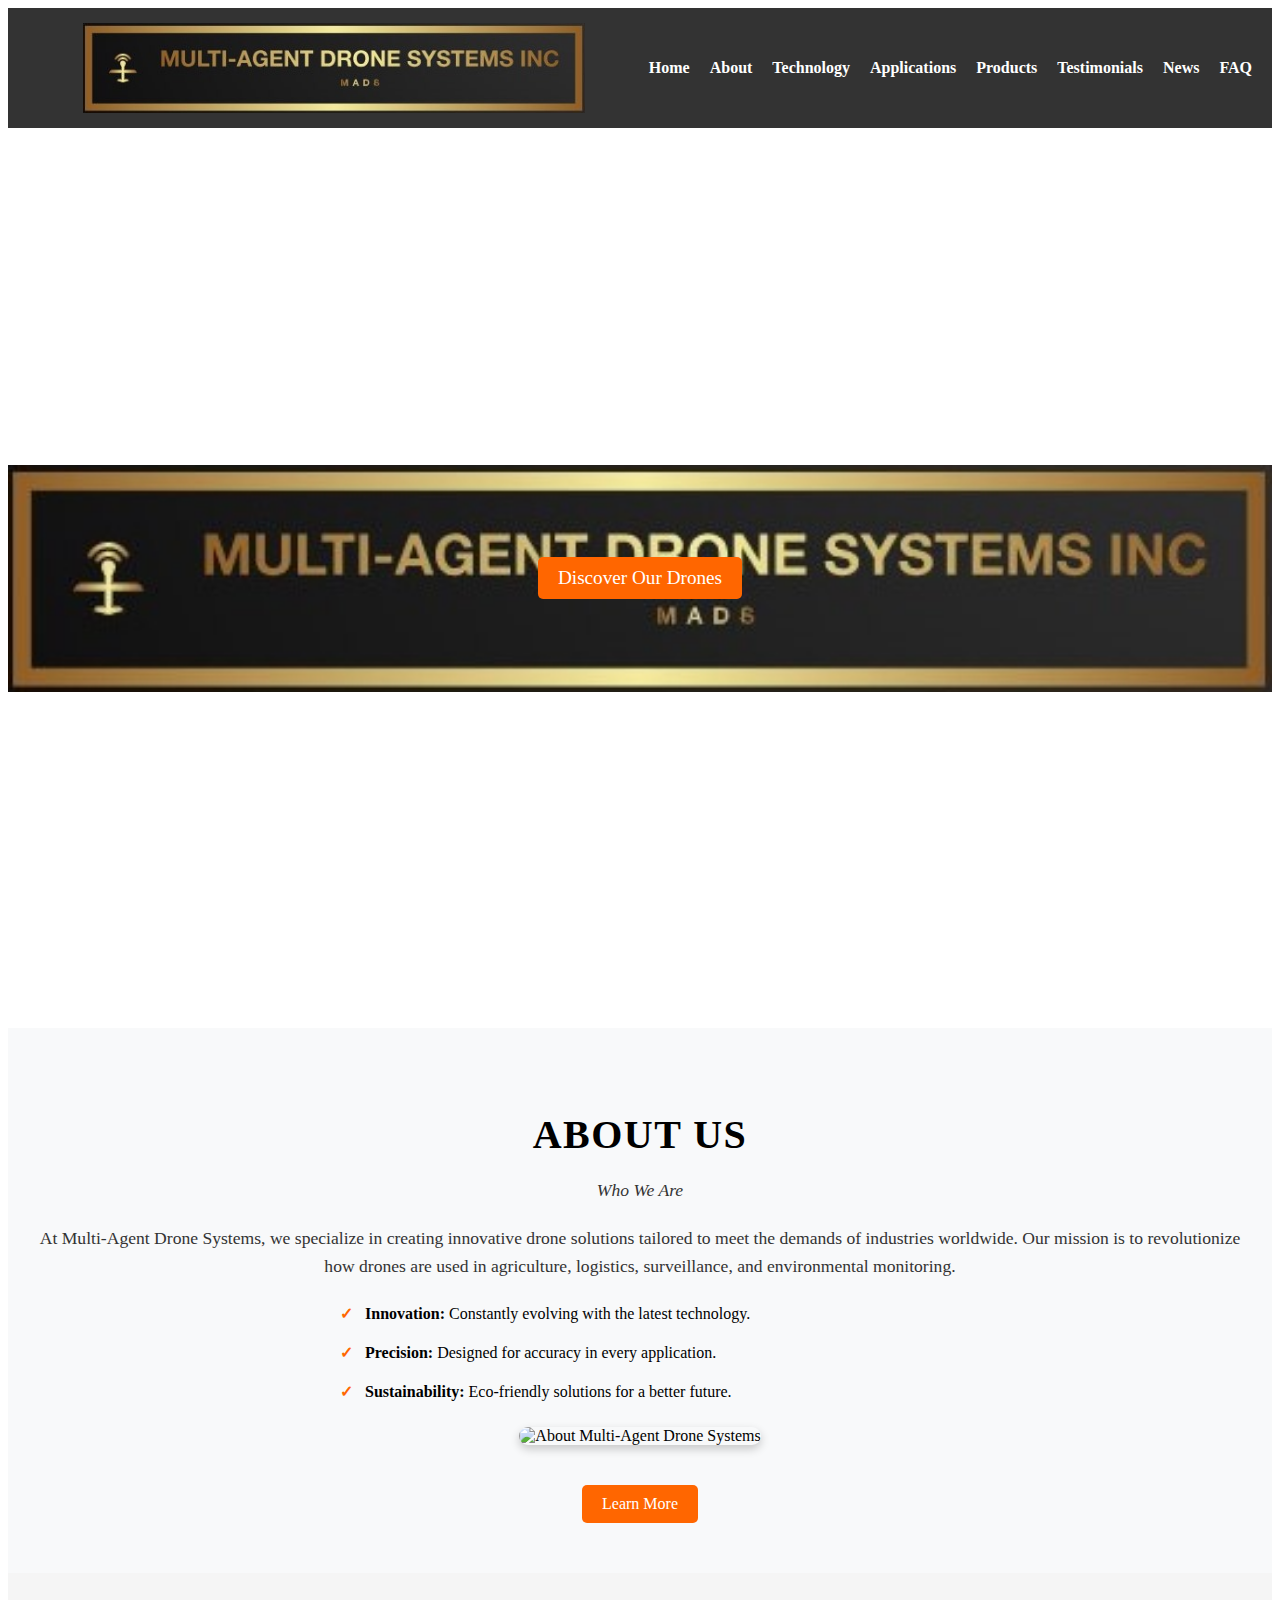
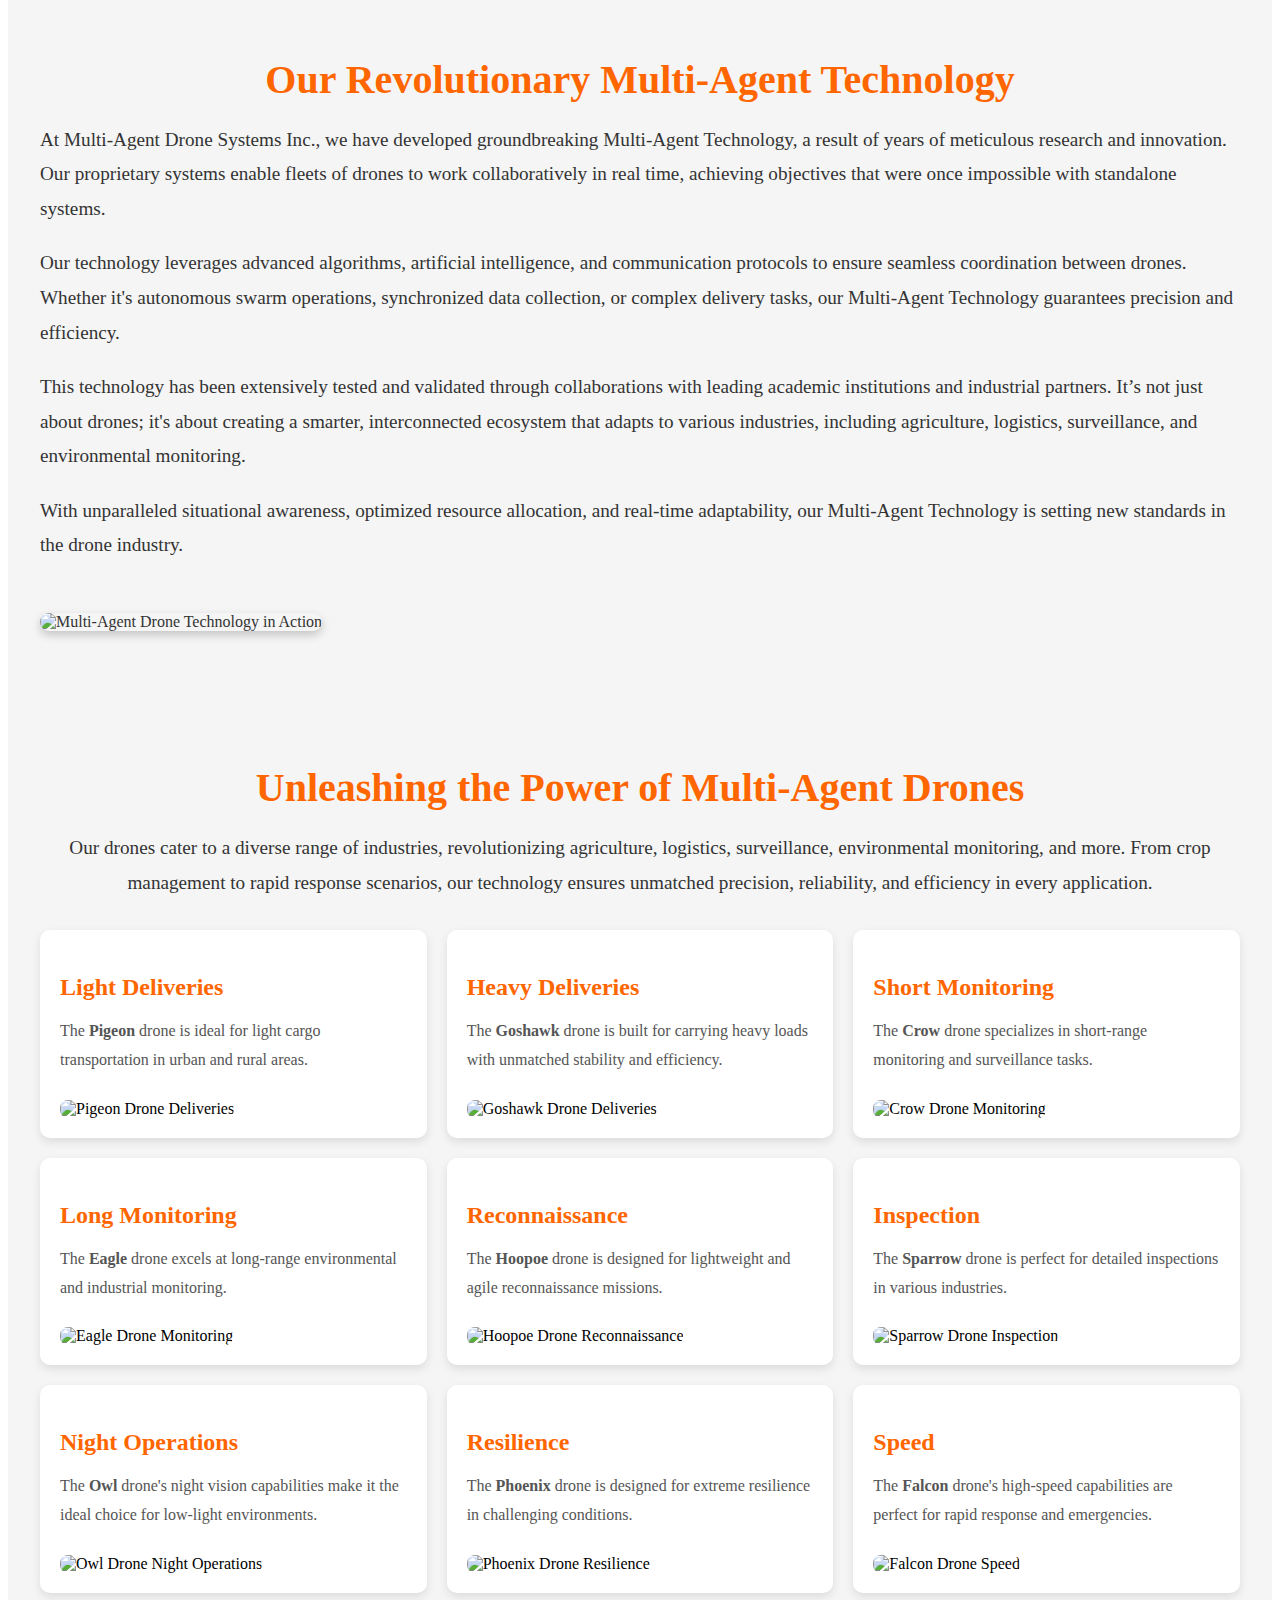
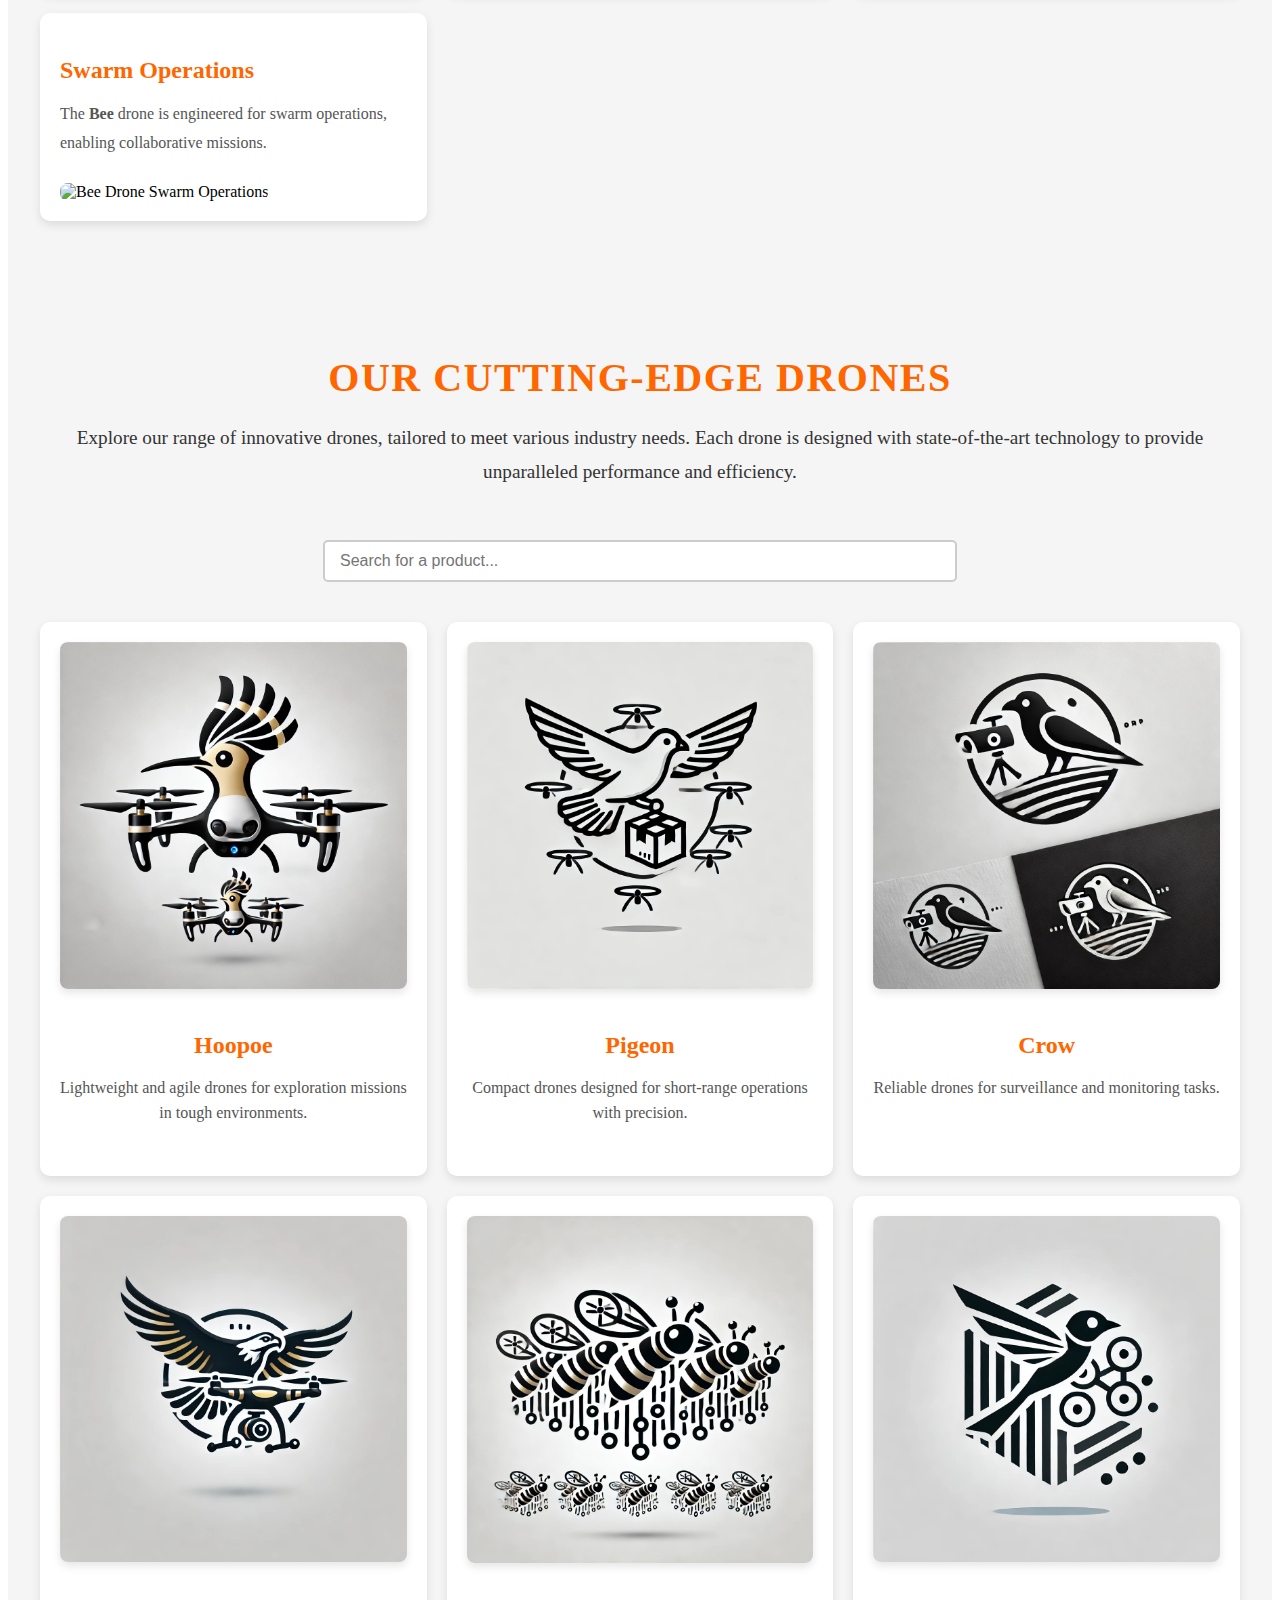
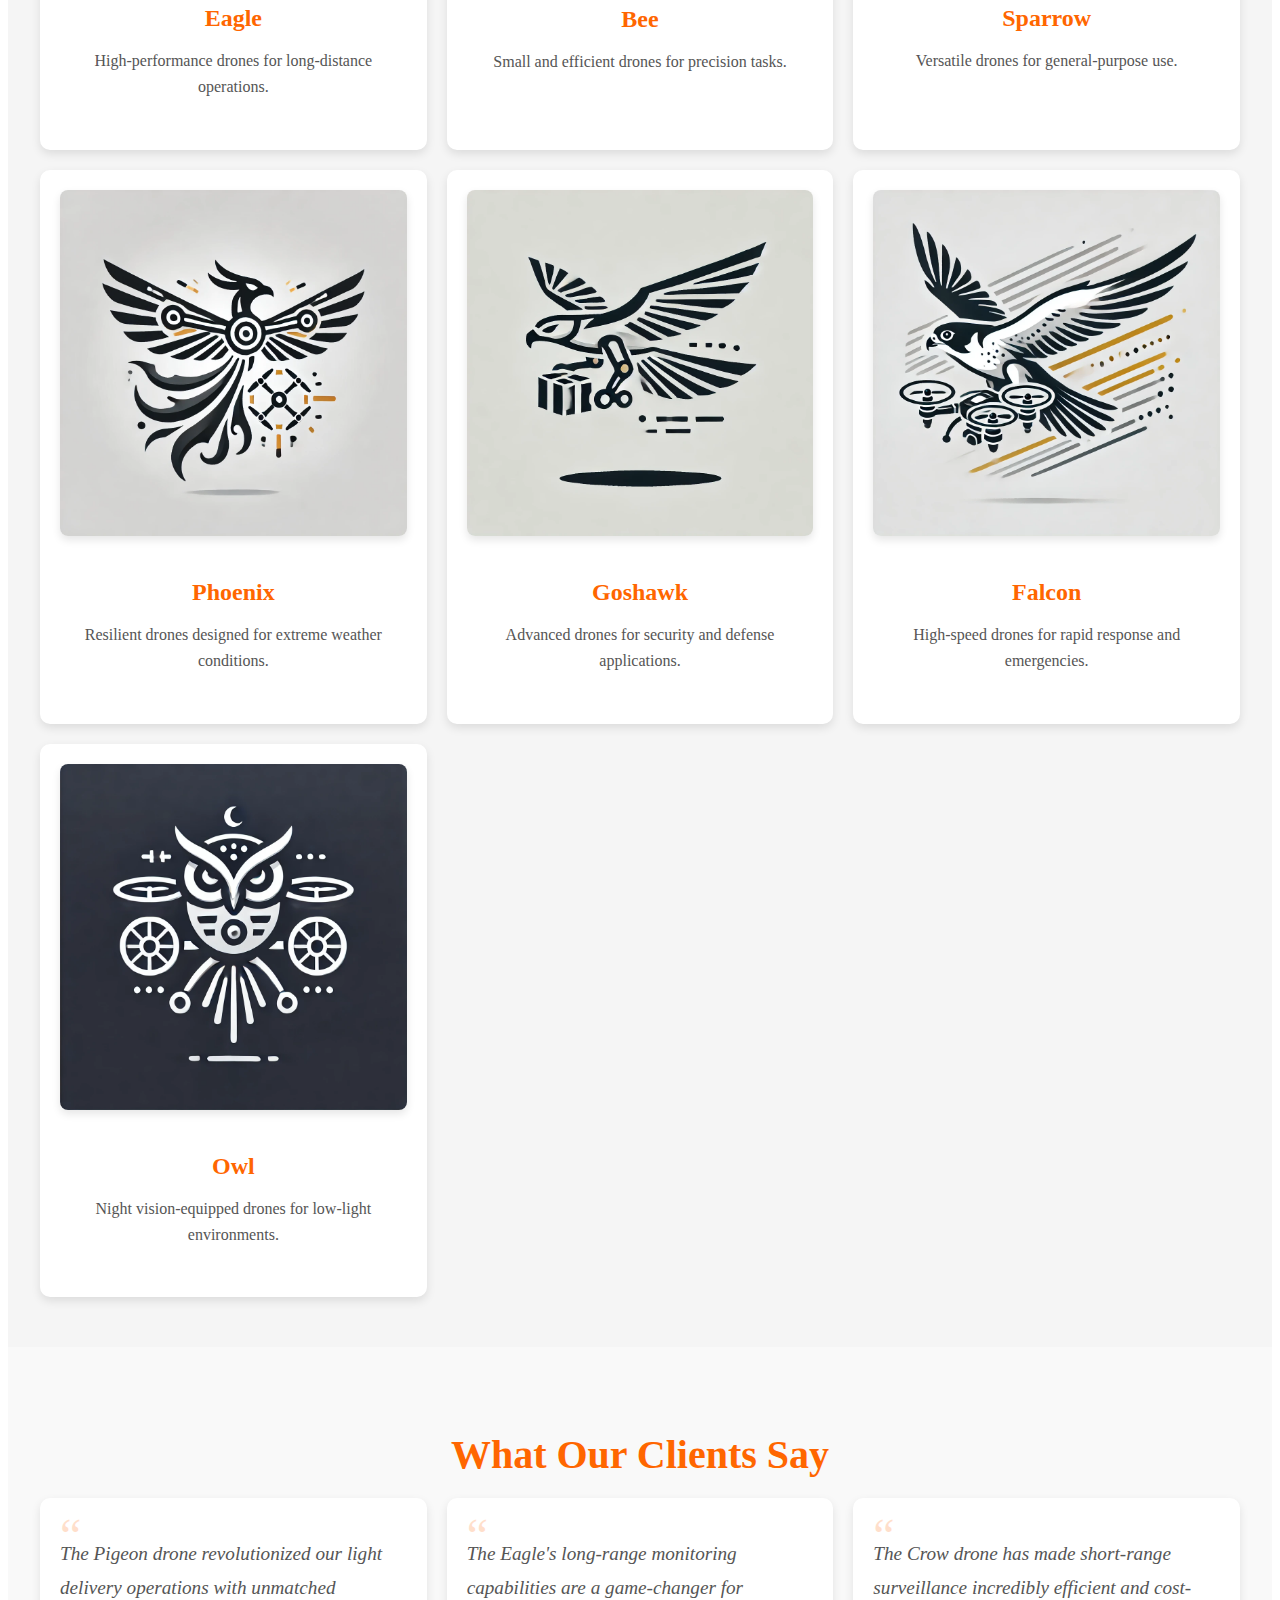
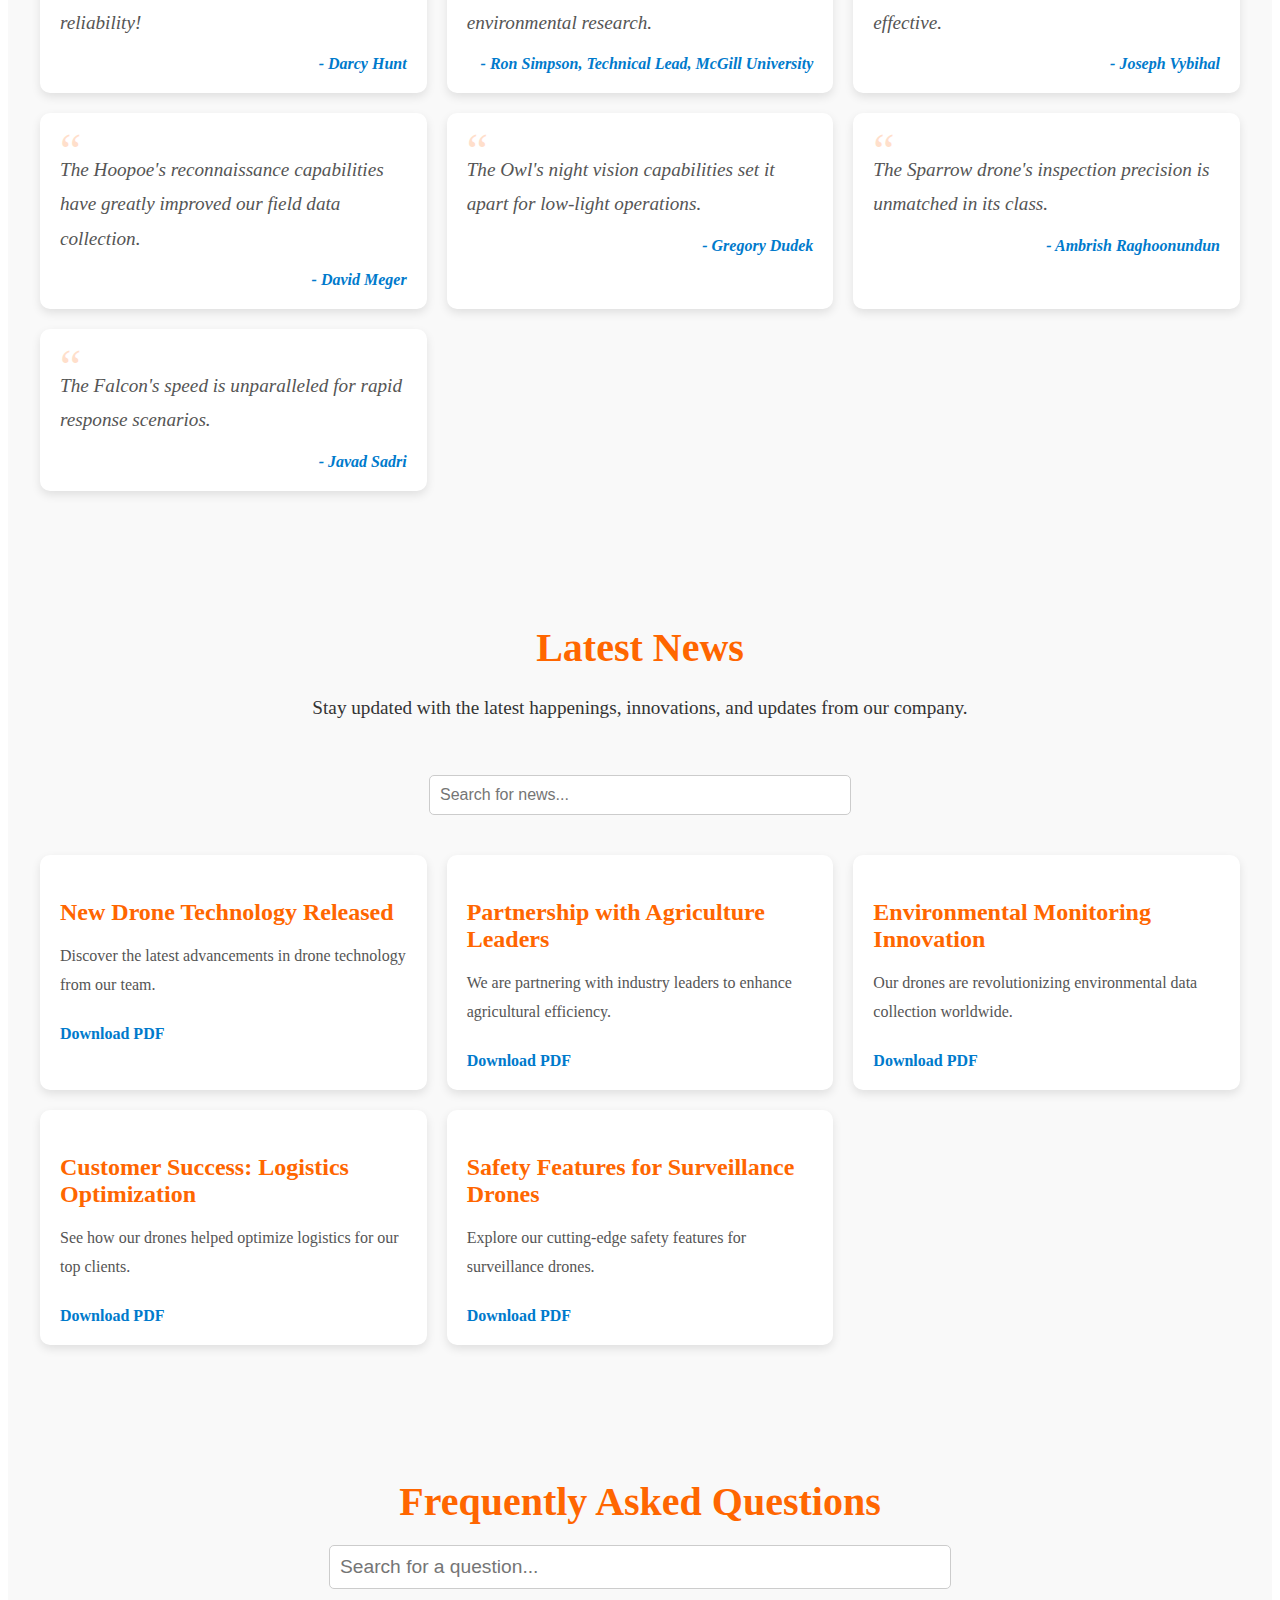
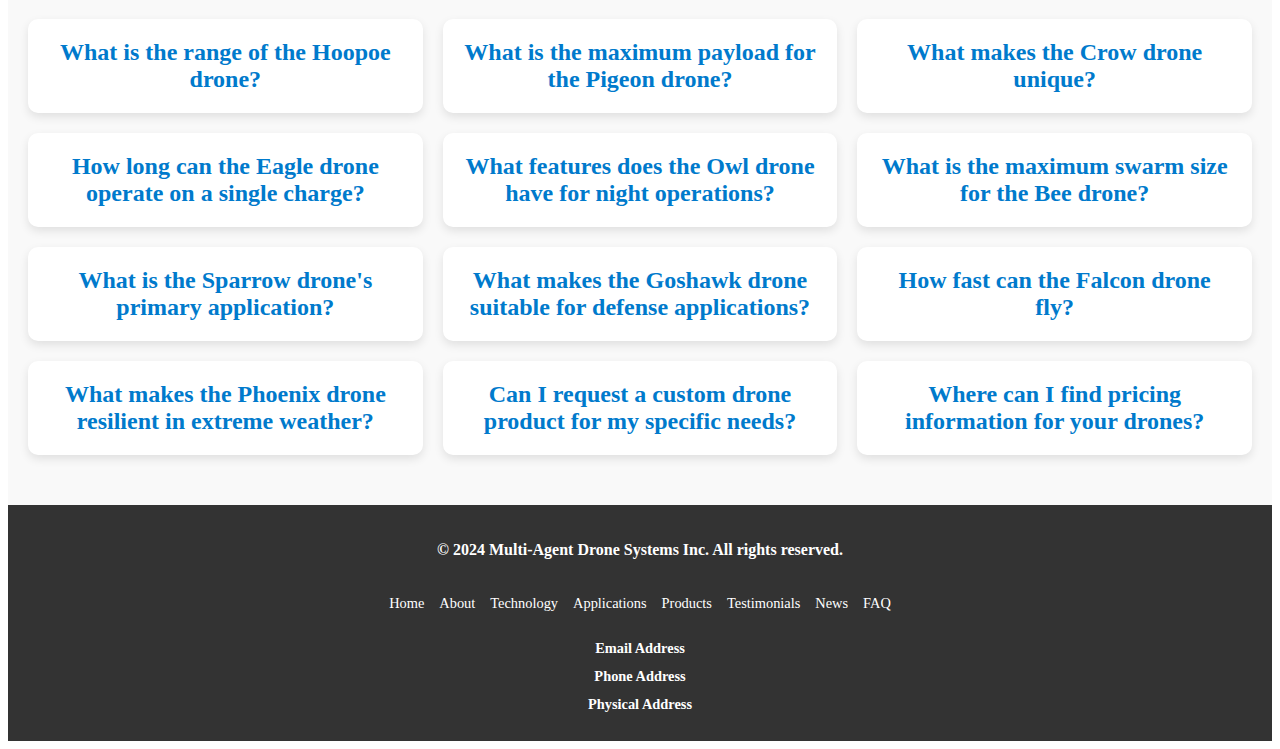
==== commit 2e56e89f: "Website Address Completion Phase 1" ====
--- a/index.html
+++ b/index.html
@@ -16,180 +16,203 @@
     <header></header>
     <main>
         <!-- Hero Section -->
-        <section class="hero">
-            <h1>Welcome to Multi-Agent Drone Systems</h1>
-            <p>Revolutionizing drone technology with cutting-edge solutions for every need.</p>
+        <section id="home" class="hero">
             <a href="#products" class="button">Discover Our Drones</a>
         </section>
 
-        <!-- About Us Section -->
+        <!-- About Section -->
         <section id="about">
             <h2>About Us</h2>
-            <p>At Multi-Agent Drone Systems, we specialize in creating innovative drone solutions to meet the demands of
-                industries worldwide. Our mission is to revolutionize the way drones are used in agriculture, logistics,
-                and environmental monitoring.</p>
+            <p class="about-subheading">Who We Are</p>
+            <p>
+                At Multi-Agent Drone Systems, we specialize in creating innovative drone solutions tailored to meet the
+                demands
+                of industries worldwide. Our mission is to revolutionize how drones are used in agriculture, logistics,
+                surveillance, and environmental monitoring.
+            </p>
+            <div class="about-highlights">
+                <ul>
+                    <li><strong>Innovation:</strong> Constantly evolving with the latest technology.</li>
+                    <li><strong>Precision:</strong> Designed for accuracy in every application.</li>
+                    <li><strong>Sustainability:</strong> Eco-friendly solutions for a better future.</li>
+                </ul>
+            </div>
+            <div class="about-image">
+                <img src="assets/about-us.jpg" alt="About Multi-Agent Drone Systems">
+            </div>
+            <a href="#technology" class="button about-cta">Learn More</a>
+        </section>
+
+        <!-- Technology Section -->
+        <section id="technology" class="technology">
+            <h2>Our Revolutionary Multi-Agent Technology</h2>
+            <div class="technology-content">
+                <p>
+                    At Multi-Agent Drone Systems Inc., we have developed groundbreaking Multi-Agent Technology, a result
+                    of years of meticulous research and innovation. Our proprietary systems enable fleets of drones to
+                    work collaboratively in real time, achieving objectives that were once impossible with standalone
+                    systems.
+                </p>
+                <p>
+                    Our technology leverages advanced algorithms, artificial intelligence, and communication protocols
+                    to ensure seamless coordination between drones. Whether it's autonomous swarm operations,
+                    synchronized data collection, or complex delivery tasks, our Multi-Agent Technology guarantees
+                    precision and efficiency.
+                </p>
+                <p>
+                    This technology has been extensively tested and validated through collaborations with leading
+                    academic institutions and industrial partners. It’s not just about drones; it's about creating a
+                    smarter, interconnected ecosystem that adapts to various industries, including agriculture,
+                    logistics, surveillance, and environmental monitoring.
+                </p>
+                <p>
+                    With unparalleled situational awareness, optimized resource allocation, and real-time adaptability,
+                    our Multi-Agent Technology is setting new standards in the drone industry.
+                </p>
+                <div class="technology-image">
+                    <img src="assets/technology-image.jpg" alt="Multi-Agent Drone Technology in Action">
+                </div>
+            </div>
+        </section>
+
+        <!-- Application Section -->
+        <section id="applications" class="applications">
+            <h2>Unleashing the Power of Multi-Agent Drones</h2>
+            <p>
+                Our drones cater to a diverse range of industries, revolutionizing agriculture, logistics, surveillance,
+                environmental monitoring, and more.
+                From crop management to rapid response scenarios, our technology ensures unmatched precision,
+                reliability, and efficiency in every application.
+            </p>
+
+            <div class="application-grid">
+                <div class="application-item" data-aos="fade-up">
+                    <h3>Light Deliveries</h3>
+                    <p>The <strong>Pigeon</strong> drone is ideal for light cargo transportation in urban and rural
+                        areas.</p>
+                    <img src="assets/pigeon-application.jpg" alt="Pigeon Drone Deliveries">
+                </div>
+                <div class="application-item" data-aos="fade-up" data-aos-delay="100">
+                    <h3>Heavy Deliveries</h3>
+                    <p>The <strong>Goshawk</strong> drone is built for carrying heavy loads with unmatched stability and
+                        efficiency.</p>
+                    <img src="assets/goshawk-application.jpg" alt="Goshawk Drone Deliveries">
+                </div>
+                <div class="application-item" data-aos="fade-up" data-aos-delay="200">
+                    <h3>Short Monitoring</h3>
+                    <p>The <strong>Crow</strong> drone specializes in short-range monitoring and surveillance tasks.</p>
+                    <img src="assets/crow-monitoring.jpg" alt="Crow Drone Monitoring">
+                </div>
+                <div class="application-item" data-aos="fade-up" data-aos-delay="300">
+                    <h3>Long Monitoring</h3>
+                    <p>The <strong>Eagle</strong> drone excels at long-range environmental and industrial monitoring.
+                    </p>
+                    <img src="assets/eagle-monitoring.jpg" alt="Eagle Drone Monitoring">
+                </div>
+                <div class="application-item" data-aos="fade-up" data-aos-delay="400">
+                    <h3>Reconnaissance</h3>
+                    <p>The <strong>Hoopoe</strong> drone is designed for lightweight and agile reconnaissance missions.
+                    </p>
+                    <img src="assets/hoopoe-recon.jpg" alt="Hoopoe Drone Reconnaissance">
+                </div>
+                <div class="application-item" data-aos="fade-up" data-aos-delay="500">
+                    <h3>Inspection</h3>
+                    <p>The <strong>Sparrow</strong> drone is perfect for detailed inspections in various industries.</p>
+                    <img src="assets/sparrow-inspection.jpg" alt="Sparrow Drone Inspection">
+                </div>
+                <div class="application-item" data-aos="fade-up" data-aos-delay="600">
+                    <h3>Night Operations</h3>
+                    <p>The <strong>Owl</strong> drone's night vision capabilities make it the ideal choice for low-light
+                        environments.</p>
+                    <img src="assets/owl-night.jpg" alt="Owl Drone Night Operations">
+                </div>
+                <div class="application-item" data-aos="fade-up" data-aos-delay="700">
+                    <h3>Resilience</h3>
+                    <p>The <strong>Phoenix</strong> drone is designed for extreme resilience in challenging conditions.
+                    </p>
+                    <img src="assets/phoenix-resilience.jpg" alt="Phoenix Drone Resilience">
+                </div>
+                <div class="application-item" data-aos="fade-up" data-aos-delay="800">
+                    <h3>Speed</h3>
+                    <p>The <strong>Falcon</strong> drone's high-speed capabilities are perfect for rapid response and
+                        emergencies.</p>
+                    <img src="assets/falcon-speed.jpg" alt="Falcon Drone Speed">
+                </div>
+                <div class="application-item" data-aos="fade-up" data-aos-delay="900">
+                    <h3>Swarm Operations</h3>
+                    <p>The <strong>Bee</strong> drone is engineered for swarm operations, enabling collaborative
+                        missions.</p>
+                    <img src="assets/bee-swarm.jpg" alt="Bee Drone Swarm Operations">
+                </div>
+            </div>
         </section>
 
         <!-- Products Section -->
-        <section id="products">
-            <h2>Our Products</h2>
-            <ul>
-                <li><strong>Hoopoe:</strong> Lightweight and agile drones for exploration.</li>
-                <li><strong>Pigeon:</strong> Compact drones designed for short-range operations.</li>
-                <li><strong>Crow:</strong> Reliable drones for surveillance and monitoring.</li>
-                <li><strong>Eagle:</strong> High-performance drones for long-distance operations.</li>
-                <li><strong>Bee:</strong> Small and efficient drones for precision tasks.</li>
-                <li><strong>Sparrow:</strong> Versatile drones for general-purpose use.</li>
-                <li><strong>Swallow:</strong> High-speed drones optimized for delivery tasks.</li>
-                <li><strong>Goshawk:</strong> Advanced drones for security and defense applications.</li>
-                <li><strong>Peregrine Falcon:</strong> Cutting-edge drones for high-altitude and rapid operations.</li>
-                <li><strong>Owl:</strong> Drones equipped with night-vision capabilities for low-light environments.
-                </li>
-            </ul>
-        </section>
-
-        <!-- Customer Testimonials Section -->
-        <section id="testimonials">
-            <h2>What Our Clients Say</h2>
-            <blockquote>
-                <p>"The Pigeon drone revolutionized our light delivery operations with unmatched reliability!"</p>
-                <cite>- Darcy Hunt</cite>
-            </blockquote>
-            <blockquote>
-                <p>"The Eagle's long-range monitoring capabilities are a game-changer for environmental research."</p>
-                <cite>- Ron Simpson</cite>
-            </blockquote>
-            <blockquote>
-                <p>"The Crow drone has made short-range surveillance incredibly efficient and cost-effective."</p>
-                <cite>- Joseph Vybihal</cite>
-            </blockquote>
-            <blockquote>
-                <p>"The Hoopoe's reconnaissance capabilities have greatly improved our field data collection."</p>
-                <cite>- David Meger</cite>
-            </blockquote>
-            <blockquote>
-                <p>"The Owl's night vision capabilities set it apart for low-light operations."</p>
-                <cite>- Gregory Dudek</cite>
-            </blockquote>
-            <blockquote>
-                <p>"The Sparrow drone's inspection precision is unmatched in its class."</p>
-                <cite>- Ambrish Raghoonundun</cite>
-            </blockquote>
-            <blockquote>
-                <p>"The Falcon's speed is unparalleled for rapid response scenarios."</p>
-                <cite>- Javad Sadri</cite>
-            </blockquote>
-        </section>
-
-        <!-- Use Case Scenarios Section -->
-        <section id="use-cases">
-            <h2>Applications of Our Drones</h2>
-            <div class="use-case">
-                <h3>Light Deliveries</h3>
-                <p>The Pigeon drone is ideal for light cargo transportation in urban and rural areas.</p>
-            </div>
-            <div class="use-case">
-                <h3>Heavy Deliveries</h3>
-                <p>The Goshawk drone is built for carrying heavy loads with unmatched stability and efficiency.</p>
-            </div>
-            <div class="use-case">
-                <h3>Short Monitoring</h3>
-                <p>The Crow drone specializes in short-range monitoring and surveillance tasks.</p>
-            </div>
-            <div class="use-case">
-                <h3>Long Monitoring</h3>
-                <p>The Eagle drone excels at long-range environmental and industrial monitoring.</p>
-            </div>
-            <div class="use-case">
-                <h3>Reconnaissance</h3>
-                <p>The Hoopoe drone is designed for lightweight and agile reconnaissance missions.</p>
-            </div>
-            <div class="use-case">
-                <h3>Inspection</h3>
-                <p>The Sparrow drone is perfect for detailed inspections in various industries.</p>
-            </div>
-            <div class="use-case">
-                <h3>Night Operations</h3>
-                <p>The Owl drone's night vision capabilities make it the ideal choice for low-light environments.</p>
-            </div>
-            <div class="use-case">
-                <h3>Resilience</h3>
-                <p>The Phoenix drone is designed for extreme resilience in challenging conditions.</p>
-            </div>
-            <div class="use-case">
-                <h3>Speed</h3>
-                <p>The Falcon drone's high-speed capabilities are perfect for rapid response and emergencies.</p>
-            </div>
-            <div class="use-case">
-                <h3>Swarm Operations</h3>
-                <p>The Bee drone is engineered for swarm operations, enabling collaborative missions.</p>
-            </div>
-        </section>
-
-        <!-- Gallery Section -->
-        <section id="gallery">
-            <h2>Gallery</h2>
-            <div class="gallery-images">
-                <img src="assets/Hoopoe.webp" alt="Hoopoe Drone">
-                <img src="assets/Pigeon.webp" alt="Pigeon Drone">
-                <img src="assets/Crow.webp" alt="Crow Drone">
-                <img src="assets/Eagle.webp" alt="Eagle Drone">
-                <img src="assets/Bees.webp" alt="Bee Drone">
-                <img src="assets/Sparow.webp" alt="Sparrow Drone">
-                <img src="assets/Pheonix.webp" alt="Pheonix Drone">
-                <img src="assets/Goshawk.webp" alt="Goshawk Drone">
-                <img src="assets/Falcon.webp" alt="Falcon Drone">
-                <img src="assets/Owl.webp" alt="Owl Drone">
+        <section id="products" class="products">
+            <h2 data-aos="fade-up">Our Cutting-Edge Drones</h2>
+            <p data-aos="fade-up">
+                Explore our range of innovative drones, tailored to meet various industry needs. Each drone is designed
+                with state-of-the-art technology to provide unparalleled performance and efficiency.
+            </p>
+            <!-- Search Bar for Filtering Products -->
+            <input type="text" id="product-search" placeholder="Search for a product..." aria-label="Search Products" />
+
+            <!-- Grid for Products -->
+            <div class="product-grid">
+            </div>
+
+            <!-- Modal for Product Details -->
+            <div class="modal-container" id="product-modal">
+                <div class="modal">
+                    <span class="close">&times;</span>
+                    <img id="modal-image" src="" alt="Product Image">
+                    <h3 id="modal-title"></h3>
+                    <p id="modal-description"></p>
+                </div>
+            </div>
+        </section>
+
+        <!-- Testimonials Section -->
+        <section id="testimonials" class="testimonials">
+            <h2 data-aos="fade-up">What Our Clients Say</h2>
+            <div class="testimonial-grid"></div>
+        </section>
+
+        <!-- News Section -->
+        <section id="news" class="news">
+            <h2 data-aos="fade-up">Latest News</h2>
+            <p data-aos="fade-up">Stay updated with the latest happenings, innovations, and updates from our company.
+            </p>
+
+            <!-- Search Bar for News -->
+            <input type="text" id="news-search" placeholder="Search for news..." aria-label="Search News" />
+
+            <!-- News Grid -->
+            <div class="news-grid">
+                <!-- Dynamically generated news items will appear here -->
+            </div>
+
+            <!-- Modal for News Details (Optional for Future Use) -->
+            <div class="modal-container" id="news-modal">
+                <div class="modal">
+                    <span class="close">&times;</span>
+                    <h3 id="modal-title"></h3>
+                    <p id="modal-description"></p>
+                </div>
             </div>
         </section>
 
         <!-- FAQ Section -->
-        <section id="faq">
+        <section id="faq" class="faq-section">
             <h2>Frequently Asked Questions</h2>
-            <details>
-                <summary>What is the range of the Hoopoe drone?</summary>
-                <p>The Hoopoe drone has a range of up to 10 kilometers, ideal for reconnaissance missions.</p>
-            </details>
-            <details>
-                <summary>What is the maximum payload for the Pigeon drone?</summary>
-                <p>The Pigeon drone can carry loads up to 5 kilograms, making it perfect for light deliveries.</p>
-            </details>
-            <details>
-                <summary>What makes the Crow drone unique?</summary>
-                <p>The Crow drone is optimized for short-range monitoring and surveillance tasks with exceptional
-                    precision.</p>
-            </details>
-            <details>
-                <summary>How long can the Eagle drone operate on a single charge?</summary>
-                <p>The Eagle drone can operate for up to 4 hours on a single charge, making it ideal for long monitoring
-                    missions.</p>
-            </details>
-            <details>
-                <summary>What features does the Owl drone have for night operations?</summary>
-                <p>The Owl drone is equipped with advanced night vision cameras and low-light sensors for nighttime
-                    missions.</p>
-            </details>
-            <details>
-                <summary>What industries benefit most from the Sparrow drone?</summary>
-                <p>The Sparrow drone is ideal for industrial inspections, including energy, infrastructure, and
-                    manufacturing sectors.</p>
-            </details>
-            <details>
-                <summary>What makes the Phoenix drone resilient?</summary>
-                <p>The Phoenix drone is built with reinforced materials to withstand extreme weather and challenging
-                    conditions.</p>
-            </details>
-            <details>
-                <summary>How fast is the Falcon drone?</summary>
-                <p>The Falcon drone can reach speeds of up to 120 km/h, making it ideal for rapid response operations.
-                </p>
-            </details>
-            <details>
-                <summary>How does the Bee drone enable swarm operations?</summary>
-                <p>The Bee drone is designed for collaborative missions, featuring advanced communication and
-                    synchronization capabilities.</p>
-            </details>
-        </section>
+
+            <!-- Search Bar for FAQ -->
+            <input type="text" id="faq-search" placeholder="Search for a question..." aria-label="Search FAQ" />
+
+            <!-- FAQ Grid -->
+            <div class="faq-grid"></div>
+        </section>
+
     </main>
     <footer></footer>
 
--- a/style.css
+++ b/style.css
@@ -1,44 +1,786 @@
-header {
+html {
+    scroll-behavior: smooth;
+}
+
+/* ------------------------------------Header Section-------------------------------------- */
+
+/* Header Container */
+.header-container {
+    display: flex;
+    align-items: center;
+    justify-content: space-between;
+    background-color: #333;
+    /* Dark header background */
+    padding: 10px 20px;
+    height: 100px;
+    /* Set header height */
+    color: #fff;
+    /* White text for contrast */
+}
+
+/* Logo Styling */
+.logo {
+    flex: 1;
+    /* Occupies half of the header */
+    max-width: 50%;
+    /* Restrict the maximum width */
+    display: flex;
+    align-items: center;
+    justify-content: center;
+    height: 100%;
+}
+
+.logo img {
+    max-height: 90%;
+    /* Restrict image height to 90% of the header */
+    width: auto;
+    object-fit: contain;
+    /* Ensures logo doesn't stretch */
+}
+
+/* Navigation Menu */
+nav {
+    flex: 1;
+    /* Occupies the remaining space */
+    display: flex;
+    justify-content: flex-end;
+    align-items: center;
+}
+
+nav ul {
+    list-style: none;
+    display: flex;
+    gap: 20px;
+    /* Adds space between navigation items */
+    margin: 0;
+    padding: 0;
+}
+
+nav ul li {
+    margin: 0;
+}
+
+nav ul li a {
+    color: #fff;
+    /* White text for links */
+    text-decoration: none;
+    /* Removes underline */
+    font-size: 1rem;
+    /* Adjust font size */
+    font-weight: bold;
+    transition: color 0.3s ease;
+}
+
+nav ul li a:hover {
+    color: #ff6600;
+    /* Highlight color on hover */
+    text-decoration: underline;
+    /* Underline for emphasis */
+}
+
+/* Responsive Design for Smaller Screens */
+@media (max-width: 768px) {
+    .header-container {
+        flex-direction: column;
+        height: auto;
+        padding: 15px;
+    }
+
+    .logo {
+        max-width: 100%;
+        /* Allow the logo to take full width */
+        margin-bottom: 10px;
+    }
+
+    nav {
+        justify-content: center;
+    }
+
+    nav ul {
+        flex-wrap: wrap;
+        /* Allow navigation items to wrap */
+        gap: 15px;
+        /* Adjust gap for smaller screens */
+    }
+}
+
+/* ------------------------------------Home Section-------------------------------------- */
+
+/* Home Section (Hero) */
+.hero {
+    display: flex;
+    flex-direction: column;
+    justify-content: center;
+    align-items: center;
+    height: 100vh;
+    /* Full viewport height */
+    text-align: center;
+    background: url('assets/MADS_Logo.jpg') no-repeat center center/contain;
+    /* Use the logo as the background, centered and scaled appropriately */
+    color: #fff;
+    /* White text for contrast */
+}
+
+.hero h1 {
+    font-size: 3rem;
+    /* Large, prominent heading */
+    margin-bottom: 20px;
+    background: rgba(0, 0, 0, 0.5);
+    /* Semi-transparent background for readability */
+    padding: 10px 20px;
+    border-radius: 5px;
+}
+
+.hero p {
+    font-size: 1.5rem;
+    margin-bottom: 30px;
+    background: rgba(0, 0, 0, 0.5);
+    /* Semi-transparent background for readability */
+    padding: 10px 20px;
+    border-radius: 5px;
+}
+
+.hero .button {
+    padding: 10px 20px;
+    background-color: #ff6600;
+    /* Call-to-action color */
+    color: #fff;
+    text-decoration: none;
+    font-size: 1.2rem;
+    border-radius: 5px;
+    transition: background-color 0.3s ease;
+}
+
+.hero .button:hover {
+    background-color: #e65500;
+    /* Darker shade on hover */
+}
+
+/* -------------------------------About Section---------------------------------------- */
+
+#about {
+    text-align: center;
+    padding: 50px 20px;
+    background-color: #f8f9fa;
+    /* Light background for contrast */
+}
+
+#about h2 {
+    font-size: 2.5rem;
+    margin-bottom: 10px;
+    text-transform: uppercase;
+    letter-spacing: 1.5px;
+}
+
+.about-subheading {
+    font-size: 1.2rem;
+    color: #555;
+    margin-bottom: 20px;
+    font-style: italic;
+}
+
+#about p {
+    font-size: 1.1rem;
+    line-height: 1.6;
+    margin-bottom: 20px;
+    color: #333;
+}
+
+.about-highlights ul {
+    list-style: none;
+    padding: 0;
+    margin: 20px auto;
+    max-width: 600px;
+    text-align: left;
+}
+
+.about-highlights ul li {
+    font-size: 1rem;
+    line-height: 1.8;
+    margin-bottom: 10px;
+    position: relative;
+    padding-left: 25px;
+}
+
+.about-highlights ul li::before {
+    content: '✓';
+    color: #ff6600;
+    font-weight: bold;
+    position: absolute;
+    left: 0;
+    top: 0;
+}
+
+.about-image {
+    margin: 20px 0;
+}
+
+.about-image img {
+    width: 80%;
+    max-width: 600px;
+    border-radius: 10px;
+    box-shadow: 0px 4px 10px rgba(0, 0, 0, 0.2);
+}
+
+.about-cta {
+    display: inline-block;
+    padding: 10px 20px;
+    background-color: #ff6600;
+    color: #fff;
+    text-decoration: none;
+    border-radius: 5px;
+    transition: background-color 0.3s ease, transform 0.2s ease;
+    margin-top: 20px;
+}
+
+.about-cta:hover {
+    background-color: #e65500;
+    transform: scale(1.05);
+}
+
+/* -------------------------------Technology Section---------------------------------------- */
+
+.technology {
+    background-color: #f5f5f5;
+    /* Light gray background for contrast */
+    padding: 50px 20px;
+    text-align: center;
+    color: #333;
+    /* Dark text for readability */
+}
+
+.technology h2 {
+    font-size: 2.5rem;
+    margin-bottom: 20px;
+    color: #ff6600;
+    /* Accent color for the heading */
+}
+
+.technology-content p {
+    font-size: 1.2rem;
+    line-height: 1.8;
+    margin-bottom: 20px;
+}
+
+.technology-content {
+    max-width: 1200px;
+    margin: 0 auto;
+    text-align: left;
+    /* Align text to the left for better readability */
+}
+
+.technology-image img {
+    margin-top: 30px;
+    max-width: 100%;
+    height: auto;
+    border-radius: 10px;
+    /* Rounded edges for a modern look */
+    box-shadow: 0 4px 10px rgba(0, 0, 0, 0.2);
+    /* Subtle shadow for emphasis */
+}
+
+/* -------------------------------Application Section---------------------------------------- */
+
+.applications {
+    background-color: #f5f5f5;
+    padding: 50px 20px;
+    text-align: center;
+}
+
+.applications h2 {
+    font-size: 2.5rem;
+    margin-bottom: 20px;
+    color: #ff6600;
+}
+
+.applications p {
+    font-size: 1.2rem;
+    margin-bottom: 30px;
+    line-height: 1.8;
+    color: #333;
+}
+
+.application-grid {
+    display: grid;
+    grid-template-columns: repeat(auto-fit, minmax(300px, 1fr));
+    gap: 20px;
+    max-width: 1200px;
+    margin: 0 auto;
+}
+
+.application-item {
+    background: #fff;
+    border-radius: 10px;
+    box-shadow: 0 4px 10px rgba(0, 0, 0, 0.1);
+    padding: 20px;
+    transition: transform 0.3s ease, box-shadow 0.3s ease;
+    text-align: left;
+}
+
+.application-item:hover {
+    transform: scale(1.05);
+    box-shadow: 0 6px 15px rgba(0, 0, 0, 0.2);
+}
+
+.application-item h3 {
+    font-size: 1.5rem;
+    color: #ff6600;
+    margin-bottom: 10px;
+}
+
+.application-item p {
+    font-size: 1rem;
+    color: #555;
+    margin-bottom: 15px;
+}
+
+.application-item img {
+    width: 100%;
+    height: auto;
+    border-radius: 8px;
+    margin-top: 10px;
+}
+
+/* -------------------------------Products Section---------------------------------------- */
+
+/* Products Section */
+.products {
+    background-color: #f5f5f5;
+    padding: 50px 20px;
+    text-align: center;
+}
+
+.products h2 {
+    font-size: 2.5rem;
+    margin-bottom: 20px;
+    color: #ff6600;
+    text-transform: uppercase;
+    letter-spacing: 1.5px;
+}
+
+.products p {
+    font-size: 1.2rem;
+    margin-bottom: 30px;
+    line-height: 1.8;
+    color: #333;
+}
+
+/* Search Bar Styling */
+#product-search {
+    width: 80%;
+    max-width: 600px;
+    padding: 10px 15px;
+    margin: 20px auto 40px auto;
+    font-size: 1rem;
+    border: 2px solid #ccc;
+    border-radius: 5px;
+    outline: none;
+    transition: border-color 0.3s ease;
+}
+
+#product-search:focus {
+    border-color: #ff6600;
+    box-shadow: 0 0 8px rgba(255, 102, 0, 0.5);
+}
+
+/* Grid Layout for Products */
+.product-grid {
+    display: grid;
+    grid-template-columns: repeat(auto-fit, minmax(300px, 1fr));
+    gap: 20px;
+    max-width: 1200px;
+    margin: 0 auto;
+}
+
+/* Individual Product Items */
+.product-item {
+    background: #fff;
+    border-radius: 10px;
+    box-shadow: 0 4px 10px rgba(0, 0, 0, 0.1);
+    padding: 20px;
+    transition: transform 0.3s ease, box-shadow 0.3s ease;
+    text-align: center;
+    cursor: pointer;
+}
+
+.product-item:hover {
+    transform: scale(1.05);
+    box-shadow: 0 6px 15px rgba(0, 0, 0, 0.2);
+}
+
+.product-item img {
+    width: 100%;
+    height: auto;
+    border-radius: 8px;
+    margin-bottom: 15px;
+    box-shadow: 0 4px 8px rgba(0, 0, 0, 0.1);
+}
+
+.product-item h3 {
+    font-size: 1.5rem;
+    color: #ff6600;
+    margin-bottom: 10px;
+}
+
+.product-item p {
+    font-size: 1rem;
+    color: #555;
+    line-height: 1.6;
+}
+
+/* Modal Styling */
+.modal-container {
+    display: none;
+    position: fixed;
+    top: 0;
+    left: 0;
+    width: 100%;
+    height: 100%;
+    background: rgba(0, 0, 0, 0.8);
+    z-index: 1000;
+    justify-content: center;
+    align-items: center;
+    animation: fadeIn 0.3s ease;
+}
+
+.modal {
+    background: #fff;
+    border-radius: 10px;
+    padding: 20px;
+    max-width: 600px;
+    width: 90%;
+    box-shadow: 0 8px 20px rgba(0, 0, 0, 0.2);
+    text-align: center;
+    animation: scaleIn 0.3s ease;
+    position: relative;
+}
+
+.modal img {
+    width: 100%;
+    height: auto;
+    border-radius: 8px;
+    margin-bottom: 15px;
+}
+
+.modal h3 {
+    font-size: 2rem;
+    color: #ff6600;
+    margin-bottom: 10px;
+}
+
+.modal p {
+    font-size: 1.1rem;
+    color: #555;
+    line-height: 1.8;
+}
+
+.modal .close {
+    position: absolute;
+    top: 10px;
+    right: 10px;
+    font-size: 1.5rem;
+    color: #333;
+    cursor: pointer;
+    transition: color 0.3s ease;
+}
+
+.modal .close:hover {
+    color: #ff6600;
+}
+
+/* Animations */
+@keyframes fadeIn {
+    from {
+        opacity: 0;
+    }
+
+    to {
+        opacity: 1;
+    }
+}
+
+@keyframes scaleIn {
+    from {
+        transform: scale(0.9);
+    }
+
+    to {
+        transform: scale(1);
+    }
+}
+
+/* -------------------------------Testimonials Section---------------------------------------- */
+
+.testimonials {
+    padding: 50px 20px;
+    background-color: #f9f9f9;
+    text-align: center;
+    color: #333;
+}
+
+.testimonials h2 {
+    font-size: 2.5rem;
+    margin-bottom: 20px;
+    color: #ff6600;
+}
+
+/* Testimonial Grid */
+.testimonial-grid {
+    display: grid;
+    grid-template-columns: repeat(auto-fit, minmax(300px, 1fr));
+    gap: 20px;
+    max-width: 1200px;
+    margin: 0 auto;
+}
+
+/* Testimonial Item */
+.testimonial-item {
+    background: #fff;
+    border-radius: 10px;
+    box-shadow: 0 4px 10px rgba(0, 0, 0, 0.1);
+    padding: 20px;
+    text-align: left;
+    transition: transform 0.3s ease, box-shadow 0.3s ease;
+    position: relative;
+}
+
+.testimonial-item:hover {
+    transform: scale(1.05);
+    box-shadow: 0 6px 15px rgba(0, 0, 0, 0.2);
+}
+
+/* Quote Icon */
+.testimonial-item::before {
+    content: '“';
+    font-size: 3rem;
+    color: #ff6600;
+    position: absolute;
+    top: 10px;
+    left: 20px;
+    opacity: 0.2;
+}
+
+.testimonial-item p {
+    font-size: 1.2rem;
+    line-height: 1.8;
+    color: #555;
+    margin-bottom: 15px;
+    font-style: italic;
+}
+
+.testimonial-item cite {
+    display: block;
+    margin-top: 10px;
+    font-size: 1rem;
+    color: #007acc;
+    font-weight: bold;
+    text-align: right;
+}
+
+/* -------------------------------News Section---------------------------------------- */
+
+.news {
+    background-color: #f9f9f9;
+    padding: 50px 20px;
+    text-align: center;
+}
+
+.news h2 {
+    font-size: 2.5rem;
+    margin-bottom: 20px;
+    color: #ff6600;
+}
+
+.news p {
+    font-size: 1.2rem;
+    margin-bottom: 30px;
+    line-height: 1.8;
+    color: #333;
+}
+
+/* Search Bar Styling */
+#news-search {
+    width: 80%;
+    max-width: 400px;
+    padding: 10px;
+    margin: 20px auto 40px auto;
+    border: 1px solid #ccc;
+    border-radius: 5px;
+    font-size: 1rem;
+}
+
+/* News Grid Styling */
+.news-grid {
+    display: grid;
+    grid-template-columns: repeat(auto-fit, minmax(300px, 1fr));
+    gap: 20px;
+    max-width: 1200px;
+    margin: 0 auto;
+}
+
+/* Individual News Item Styling */
+.news-item {
+    background: #fff;
+    border-radius: 10px;
+    box-shadow: 0 4px 10px rgba(0, 0, 0, 0.1);
+    padding: 20px;
+    text-align: left;
+    transition: transform 0.3s ease, box-shadow 0.3s ease;
+}
+
+.news-item:hover {
+    transform: scale(1.05);
+    box-shadow: 0 6px 15px rgba(0, 0, 0, 0.2);
+}
+
+.news-item h3 {
+    font-size: 1.5rem;
+    color: #ff6600;
+    margin-bottom: 10px;
+}
+
+.news-item p {
+    font-size: 1rem;
+    color: #555;
+    margin-bottom: 15px;
+}
+
+.news-item a {
+    display: inline-block;
+    margin-top: 10px;
+    text-decoration: none;
+    color: #007acc;
+    font-weight: bold;
+}
+
+.news-item a:hover {
+    text-decoration: underline;
+}
+
+/* -------------------------------FAQ Section---------------------------------------- */
+
+/* FAQ Section */
+.faq-section {
+    padding: 50px 20px;
+    text-align: center;
+    background-color: #f9f9f9;
+}
+
+.faq-section h2 {
+    font-size: 2.5rem;
+    margin-bottom: 20px;
+    color: #ff6600;
+}
+
+#faq-search {
+    margin-bottom: 30px;
+    padding: 10px;
+    width: 50%;
+    max-width: 600px;
+    font-size: 1.2rem;
+    border: 1px solid #ccc;
+    border-radius: 5px;
+}
+
+.faq-grid {
+    display: grid;
+    grid-template-columns: repeat(auto-fit, minmax(300px, 1fr));
+    gap: 20px;
+}
+
+.faq-item {
+    background-color: #fff;
+    border-radius: 10px;
+    box-shadow: 0 4px 10px rgba(0, 0, 0, 0.1);
+    padding: 20px;
+    transition: transform 0.3s ease, box-shadow 0.3s ease;
+}
+
+.faq-item:hover {
+    transform: scale(1.05);
+    box-shadow: 0 6px 15px rgba(0, 0, 0, 0.2);
+}
+
+.faq-question {
+    font-size: 1.5rem;
+    font-weight: bold;
+    color: #007acc;
+    cursor: pointer;
+    margin: 0;
+}
+
+.faq-answer {
+    font-size: 1rem;
+    color: #555;
+    margin-top: 10px;
+    display: none;
+    /* Hide by default */
+}
+
+.faq-answer.active {
+    display: block;
+    /* Show when active */
+}
+
+/* -------------------------------Footer Section---------------------------------------- */
+
+/* Footer Grid Layout */
+.footer-grid {
+    display: grid;
+    grid-template-rows: auto auto auto;
+    row-gap: 20px;
+    background-color: #333;
+    color: #fff;
+    text-align: center;
+    padding: 20px 0;
+    font-size: 0.9rem;
+    width: 100%;
+}
+
+/* Row 1: Copyright */
+.footer-row.copyright {
+    font-size: 1rem;
+    font-weight: bold;
+}
+
+/* Row 2: Navigation Links */
+.footer-row.navigation ul {
+    list-style: none;
+    padding: 0;
+    margin: 0;
     display: flex;
     justify-content: center;
-    align-items: center;
-    background-color: #333;
-    /* Matches the footer color */
-    height: 10vh;
-    /* 10% of the page height */
-    width: 100%;
-    /* Full width of the page */
-}
-
-header img {
-    max-height: 80%;
-    /* Ensures the logo fits within the header */
-    max-width: 100%;
-    /* Prevents overflow horizontally */
-    object-fit: contain;
-    /* Maintains aspect ratio */
-}
-
-footer {
-    background-color: #333;
-    color: #fff;
-    text-align: center;
-    padding: 20px 0;
-    font-size: 0.9em;
-}
-
-footer a {
+    flex-wrap: wrap;
+    gap: 15px;
+}
+
+.footer-row.navigation ul li a {
     color: #fff;
     text-decoration: none;
-    margin: 0 10px;
-}
-
-footer a:hover {
+    font-size: 0.9rem;
+    transition: color 0.3s ease;
+}
+
+.footer-row.navigation ul li a:hover {
     text-decoration: underline;
-}
-
-footer .footer-content {
-    max-width: 1200px;
-    margin: 0 auto;
-    padding: 0 20px;
+    color: #ff6600;
+}
+
+/* Row 3: Contact Information */
+.footer-row.contact-info p {
+    margin: 5px 0;
+    font-size: 0.9rem;
+    line-height: 1.6;
+}
+
+.footer-row.contact-info a {
+    color: #fff;
+    text-decoration: none;
+    font-weight: bold;
+    transition: color 0.3s ease;
+}
+
+.footer-row.contact-info a:hover {
+    text-decoration: underline;
+    color: #007acc;
 }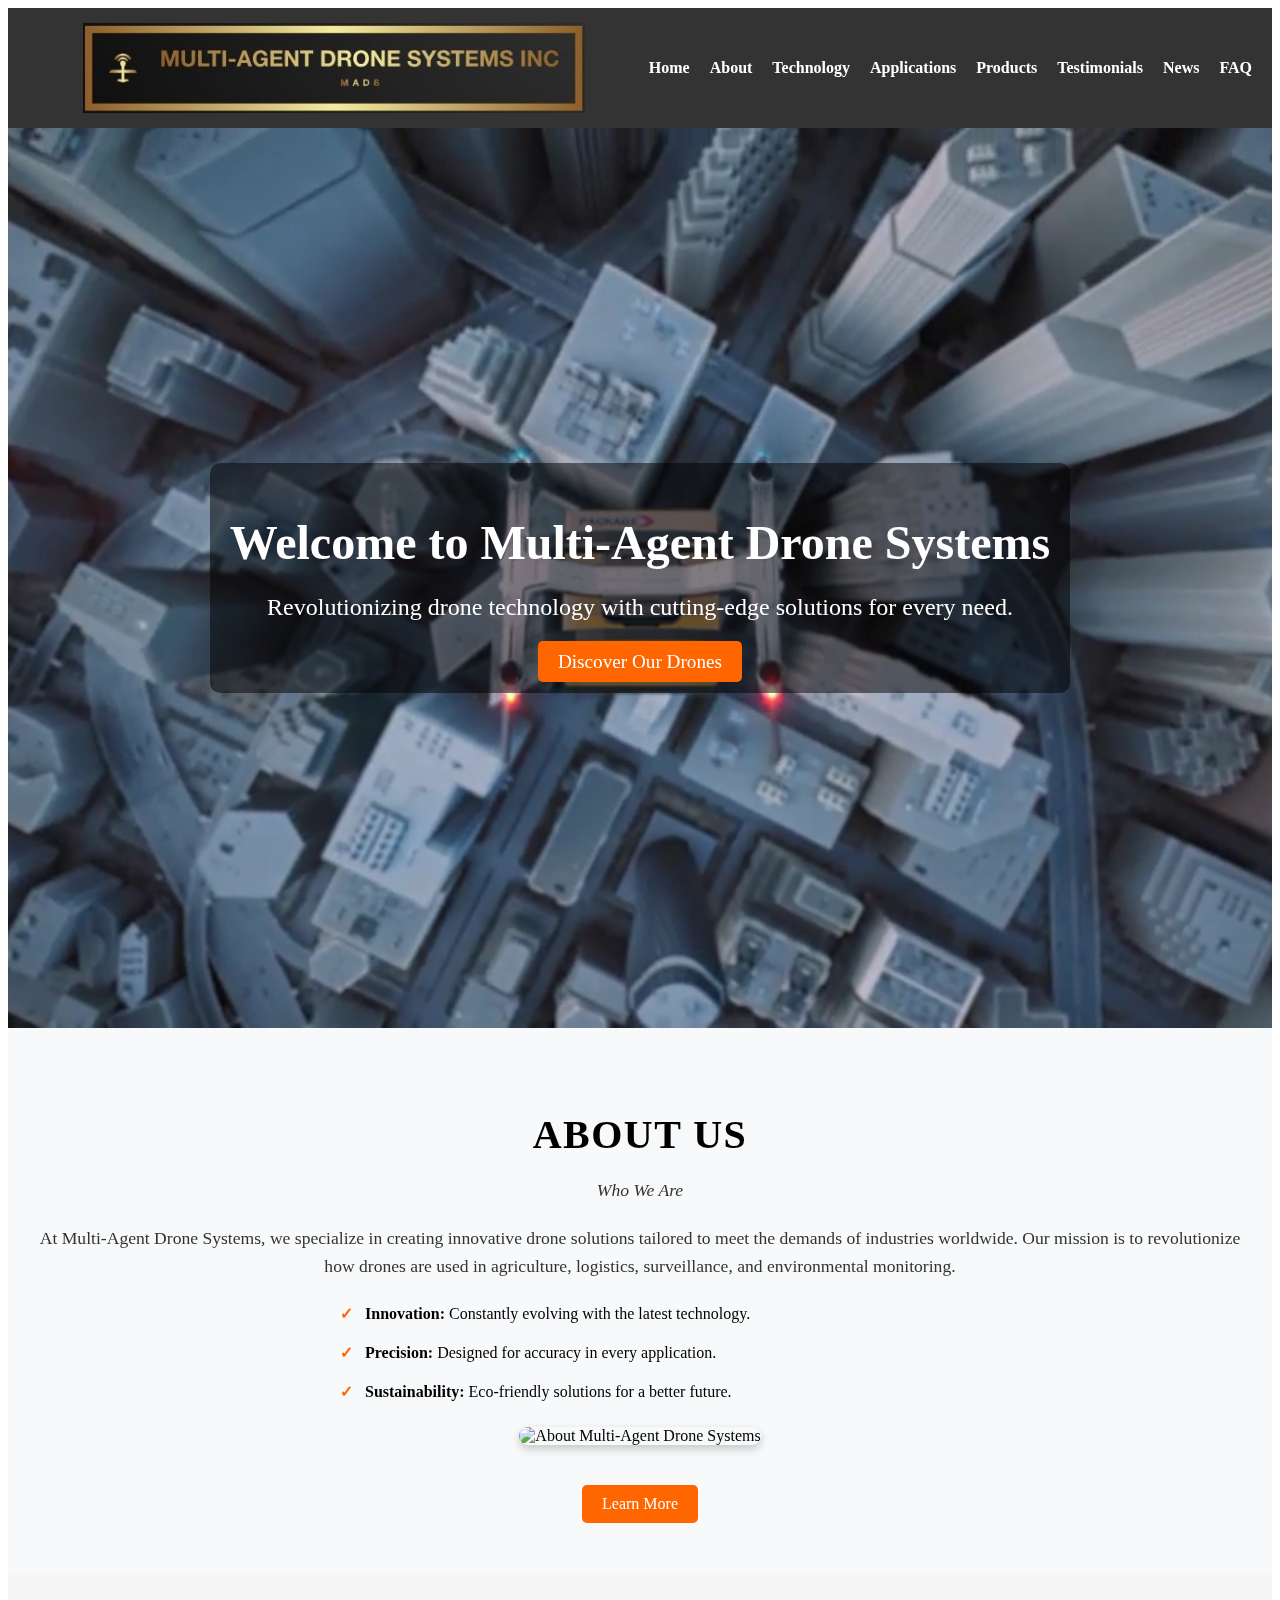
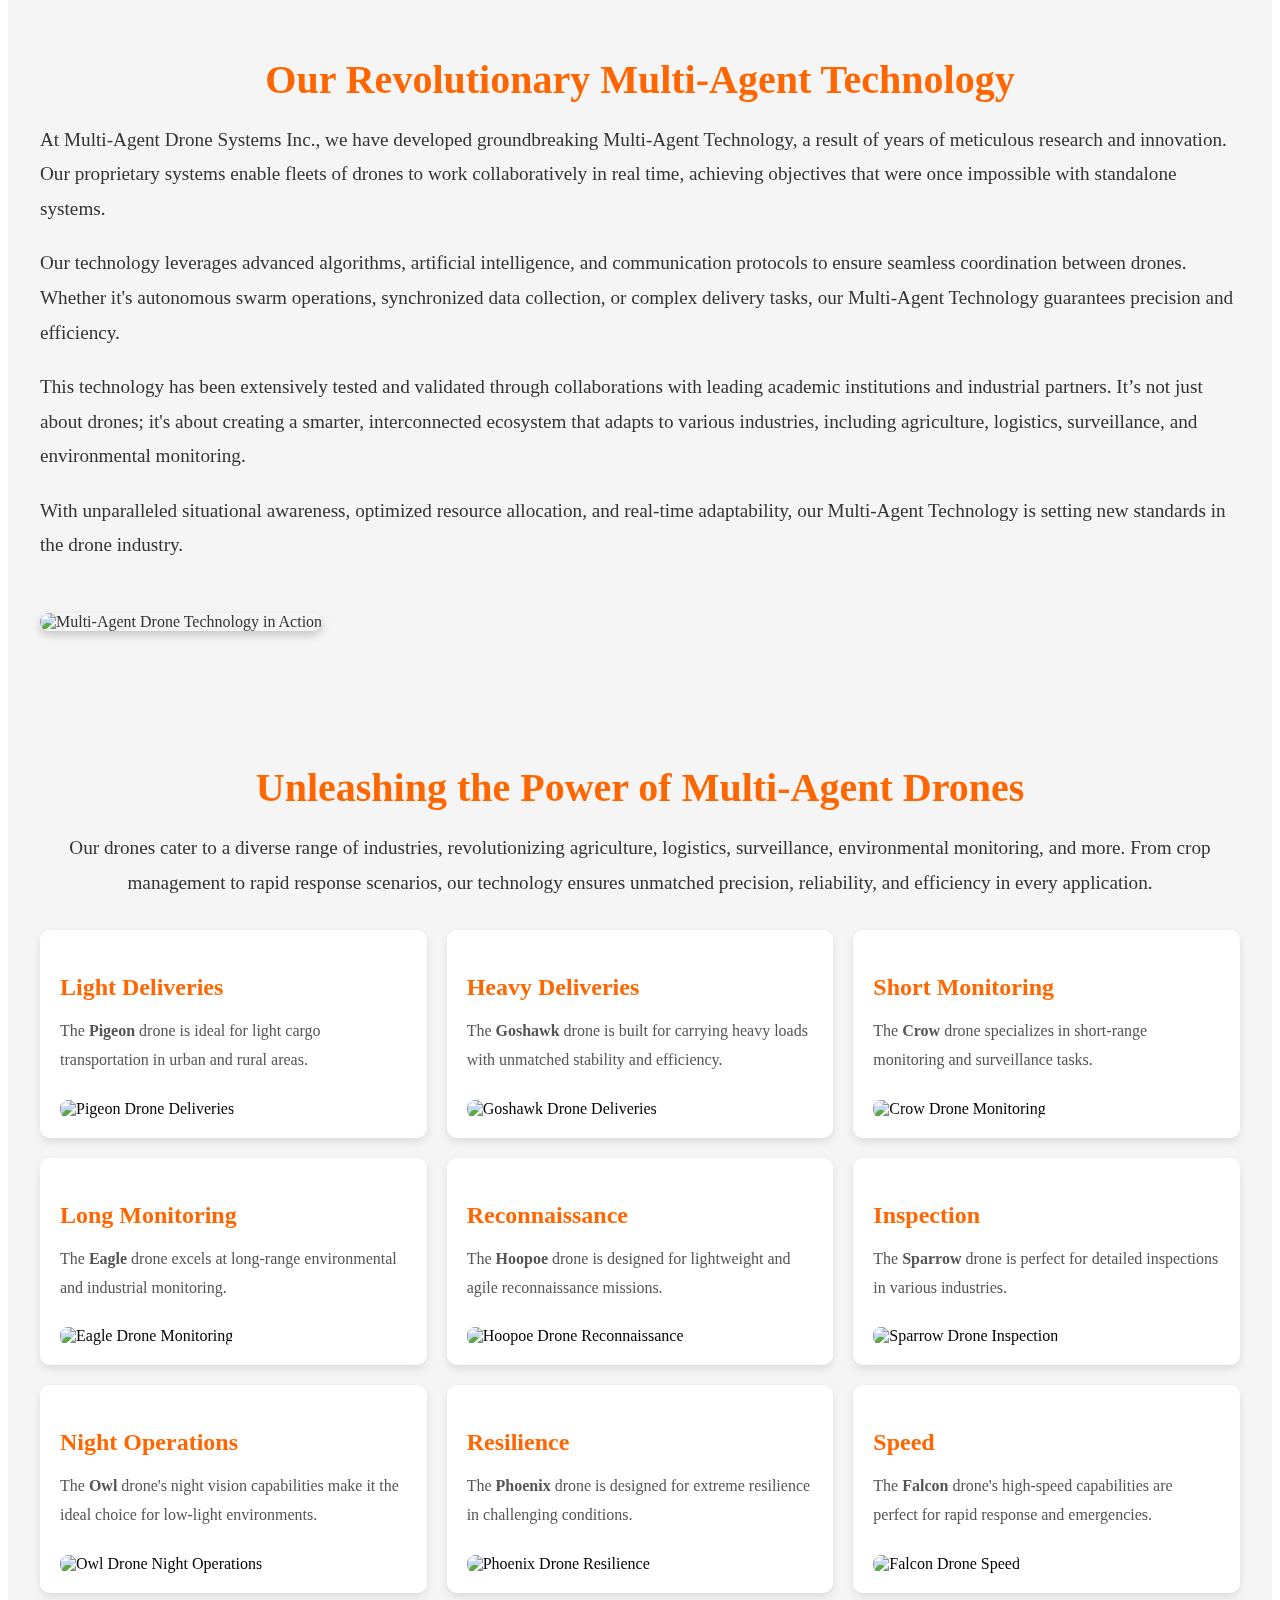
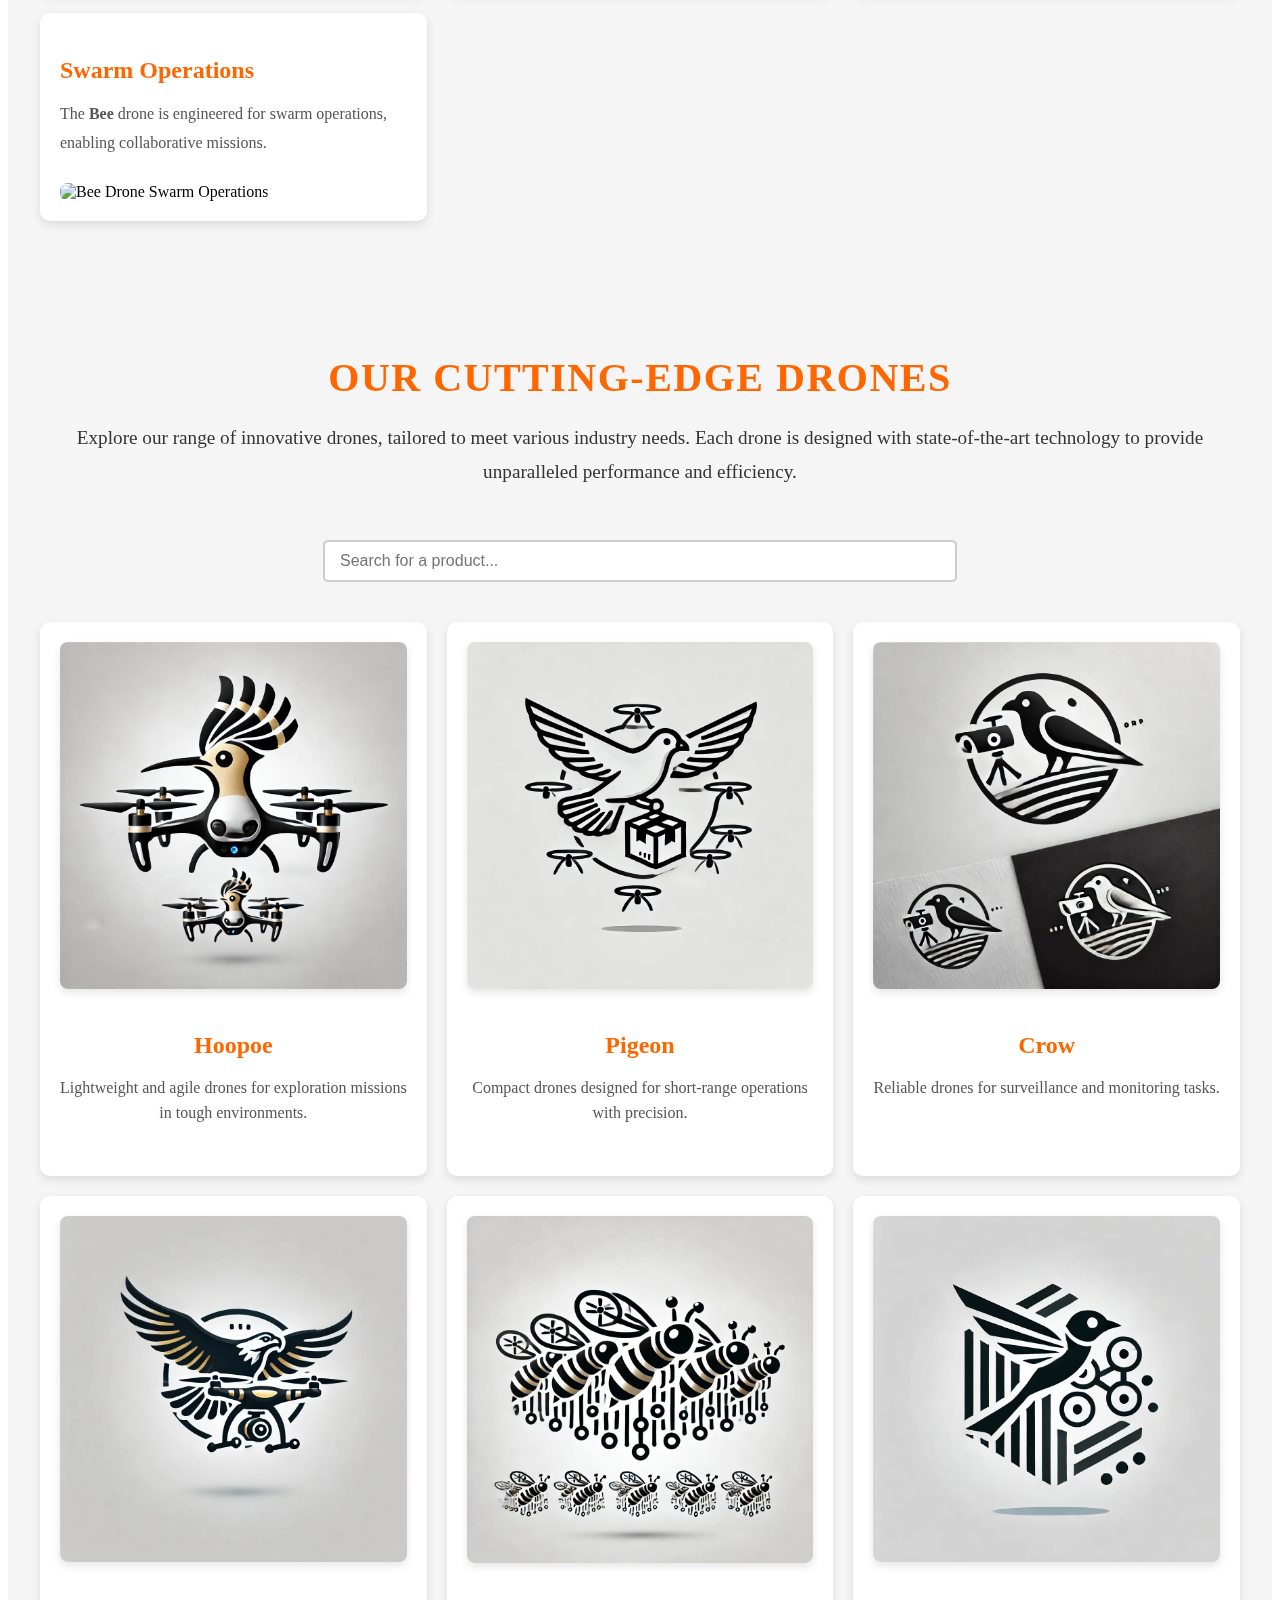
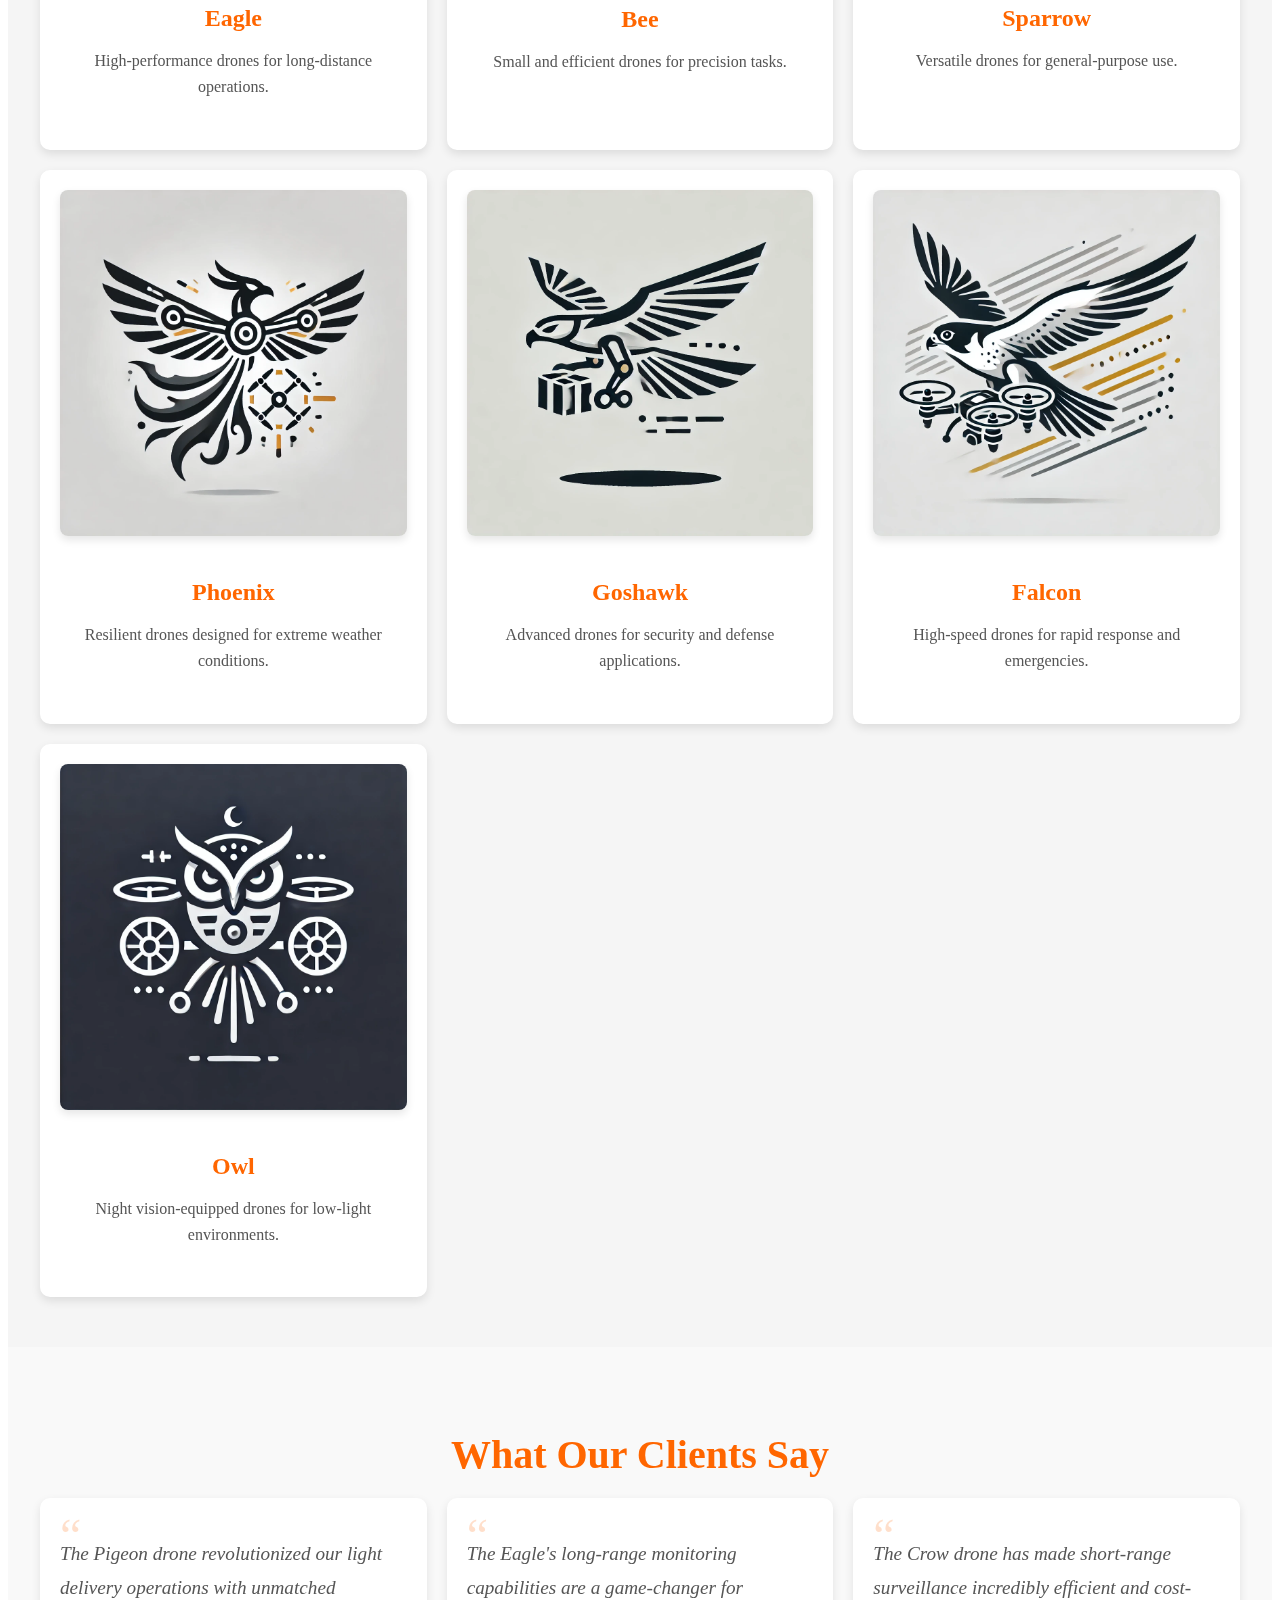
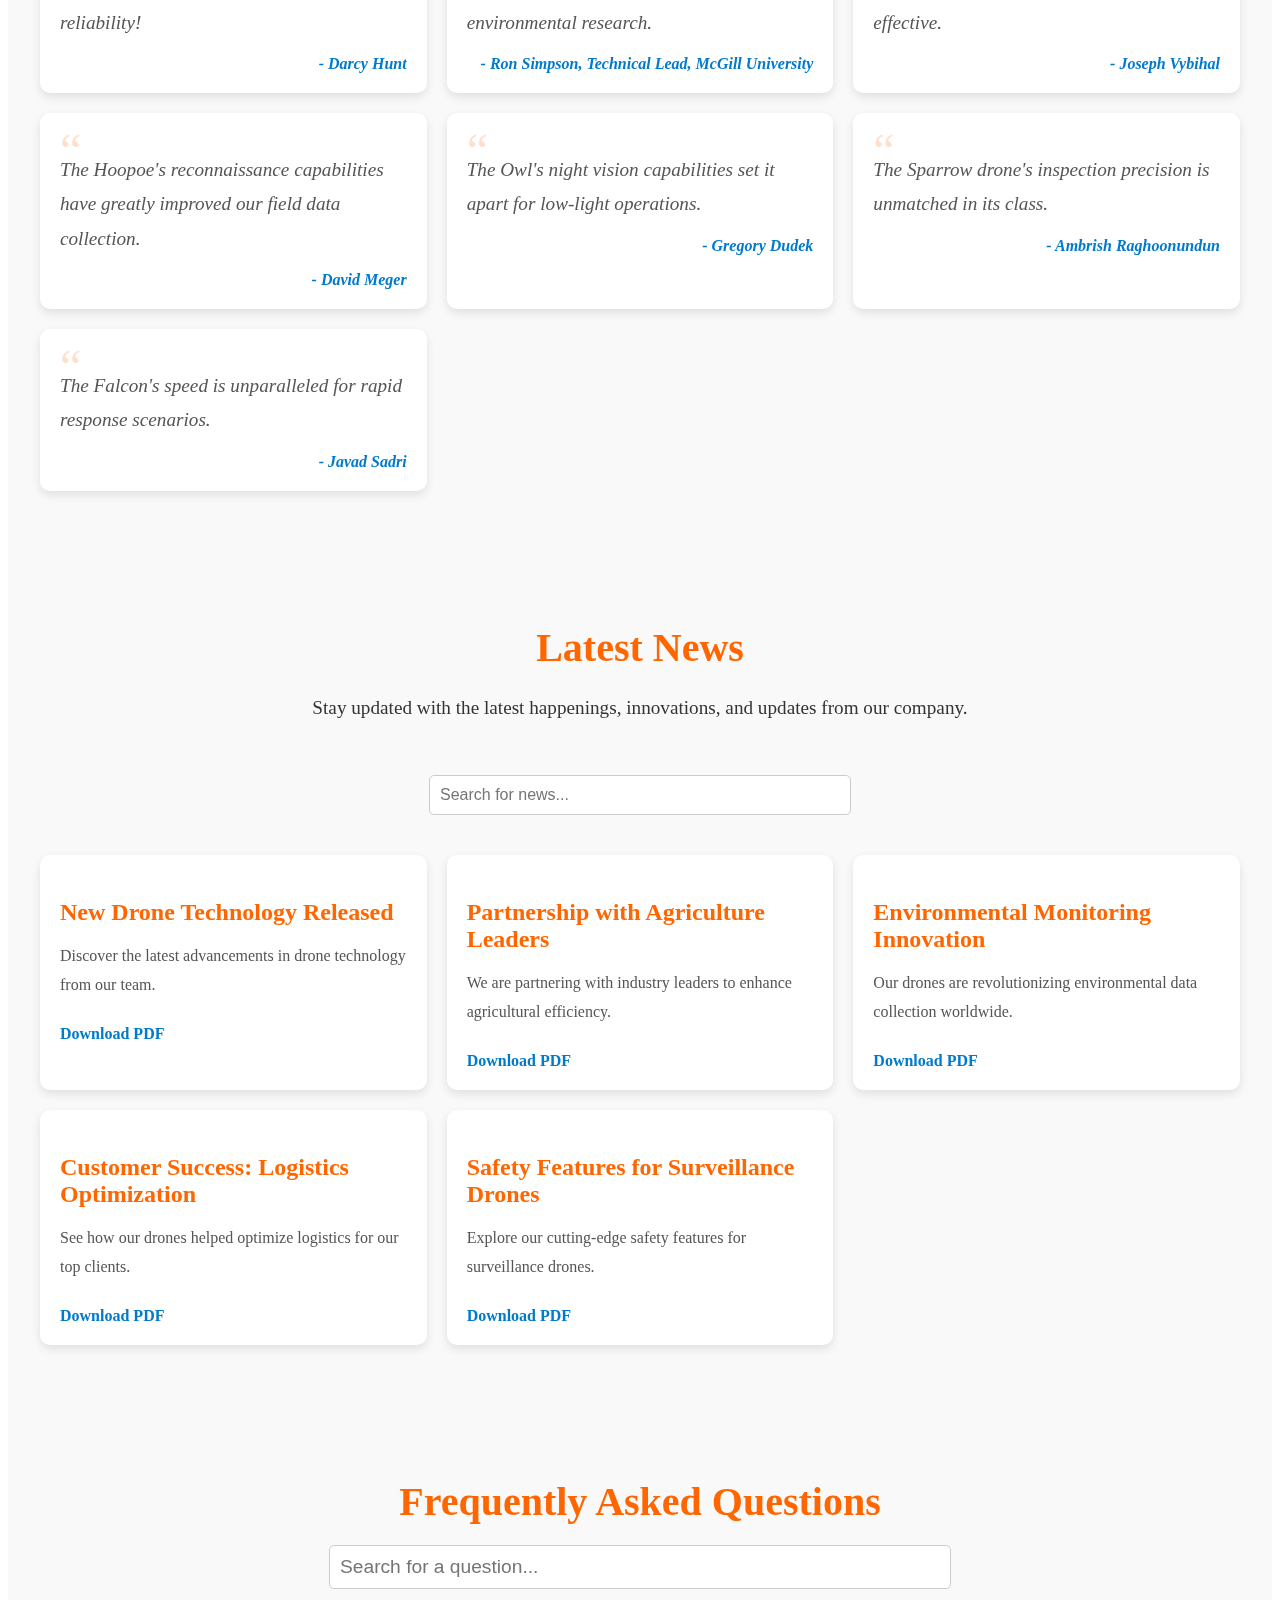
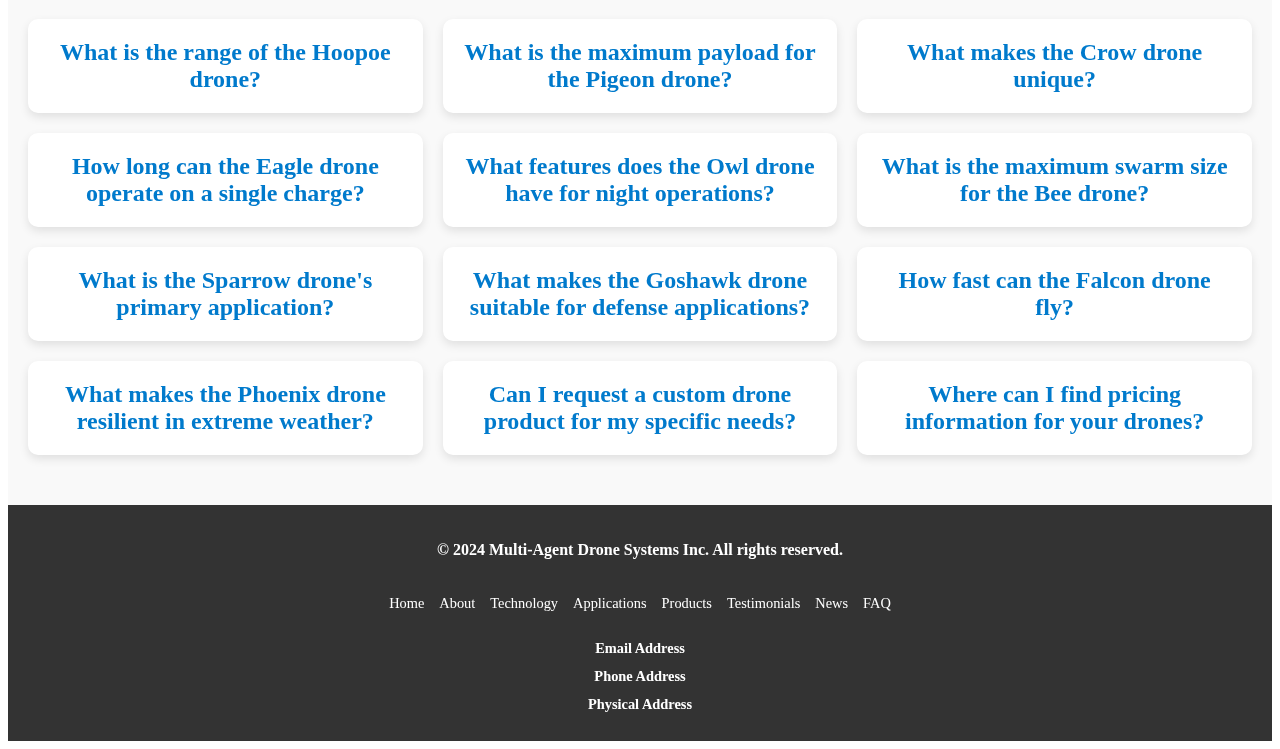
==== commit 90a06221: "Home Video Updated" ====
--- a/index.html
+++ b/index.html
@@ -17,7 +17,15 @@
     <main>
         <!-- Hero Section -->
         <section id="home" class="hero">
-            <a href="#products" class="button">Discover Our Drones</a>
+            <video autoplay muted loop id="drone-video">
+                <source src="assets/videos/drone.mp4" type="video/mp4">
+                Your browser does not support the video tag.
+            </video>
+            <div class="hero-content">
+                <h1>Welcome to Multi-Agent Drone Systems</h1>
+                <p>Revolutionizing drone technology with cutting-edge solutions for every need.</p>
+                <a href="#products" class="button">Discover Our Drones</a>
+            </div>
         </section>
 
         <!-- About Section -->
--- a/style.css
+++ b/style.css
@@ -108,42 +108,49 @@
 
 /* Home Section (Hero) */
 .hero {
+    position: relative;
+    height: 100vh;
     display: flex;
-    flex-direction: column;
     justify-content: center;
     align-items: center;
-    height: 100vh;
-    /* Full viewport height */
-    text-align: center;
-    background: url('assets/MADS_Logo.jpg') no-repeat center center/contain;
-    /* Use the logo as the background, centered and scaled appropriately */
+    text-align: center;
     color: #fff;
-    /* White text for contrast */
+    overflow: hidden;
+}
+
+.hero #drone-video {
+    position: absolute;
+    top: 0;
+    left: 0;
+    width: 100%;
+    height: 100%;
+    object-fit: cover;
+    z-index: -1;
+    /* Send the video to the background */
+}
+
+.hero-content {
+    z-index: 1;
+    /* Ensure the content is above the video */
+    background: rgba(0, 0, 0, 0.5);
+    /* Add a semi-transparent background for better text readability */
+    padding: 20px;
+    border-radius: 10px;
 }
 
 .hero h1 {
     font-size: 3rem;
-    /* Large, prominent heading */
-    margin-bottom: 20px;
-    background: rgba(0, 0, 0, 0.5);
-    /* Semi-transparent background for readability */
-    padding: 10px 20px;
-    border-radius: 5px;
+    margin-bottom: 20px;
 }
 
 .hero p {
     font-size: 1.5rem;
     margin-bottom: 30px;
-    background: rgba(0, 0, 0, 0.5);
-    /* Semi-transparent background for readability */
-    padding: 10px 20px;
-    border-radius: 5px;
 }
 
 .hero .button {
     padding: 10px 20px;
     background-color: #ff6600;
-    /* Call-to-action color */
     color: #fff;
     text-decoration: none;
     font-size: 1.2rem;
@@ -153,7 +160,6 @@
 
 .hero .button:hover {
     background-color: #e65500;
-    /* Darker shade on hover */
 }
 
 /* -------------------------------About Section---------------------------------------- */
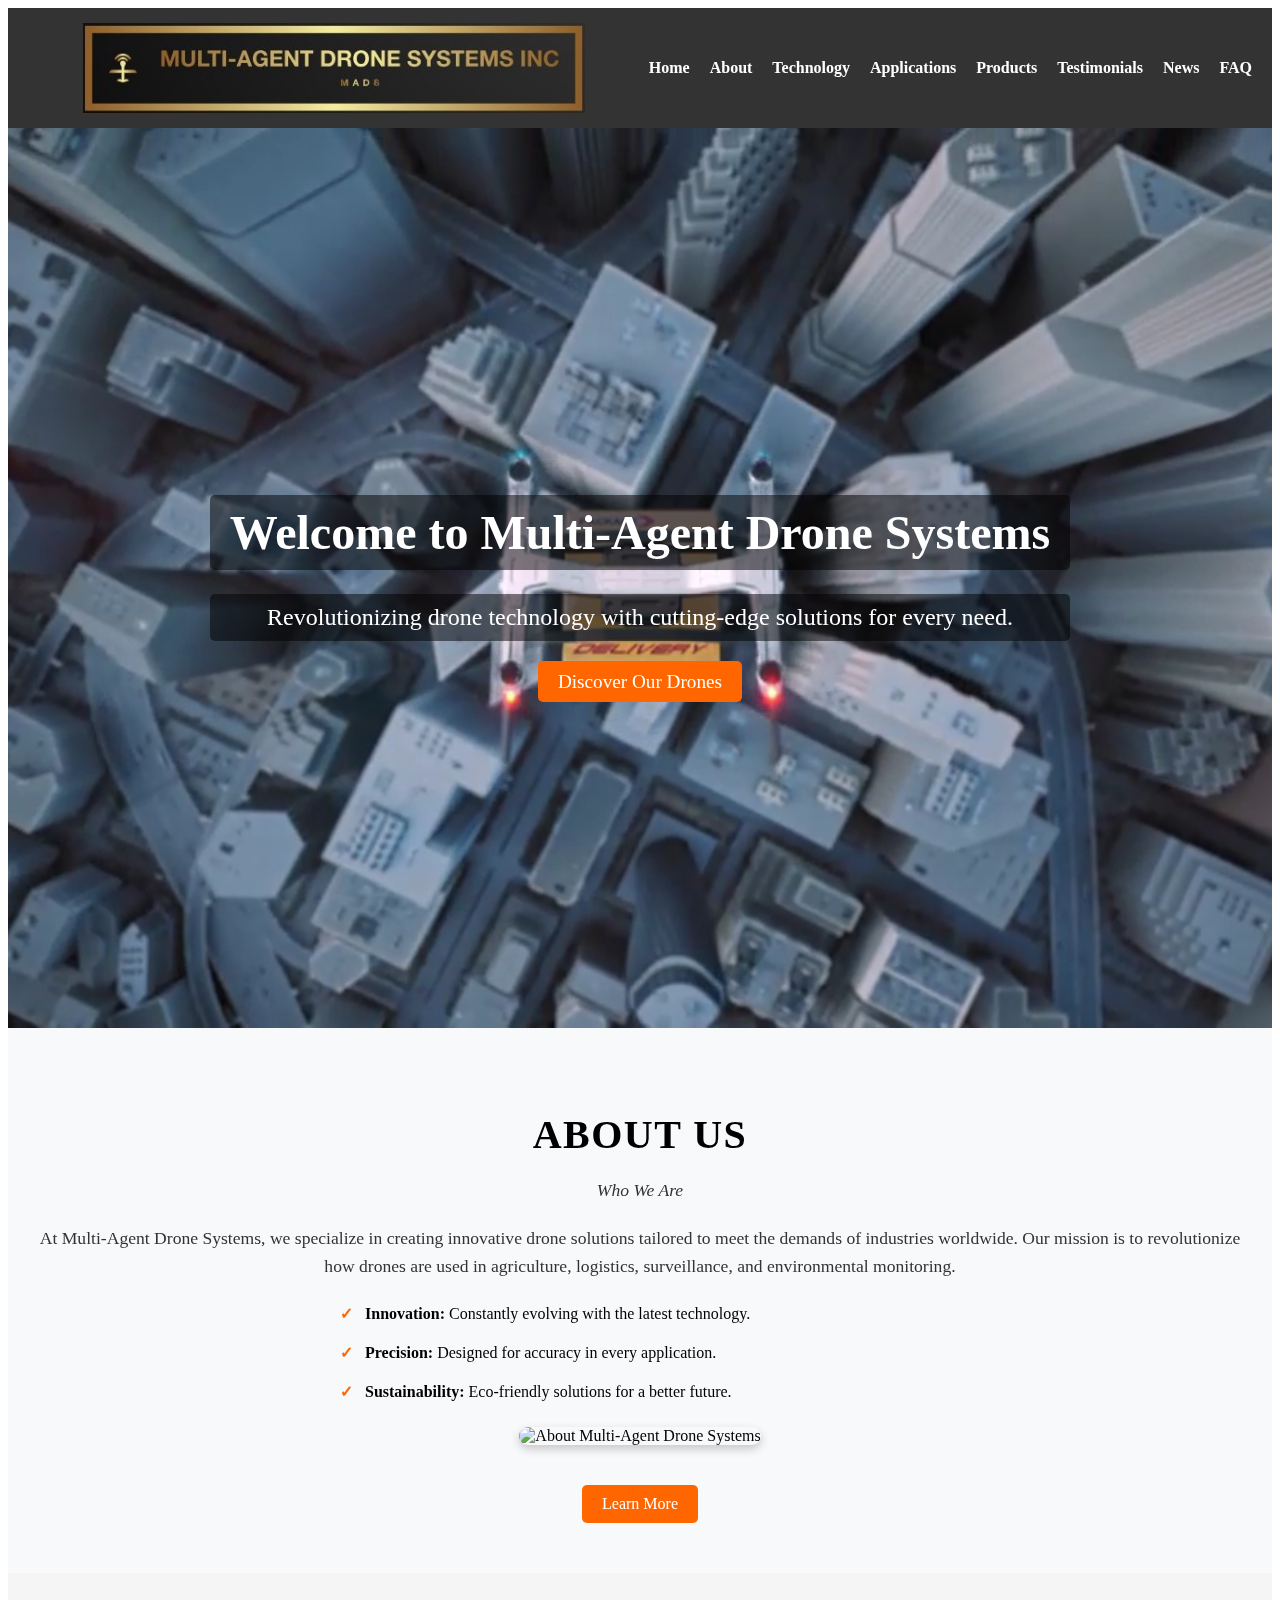
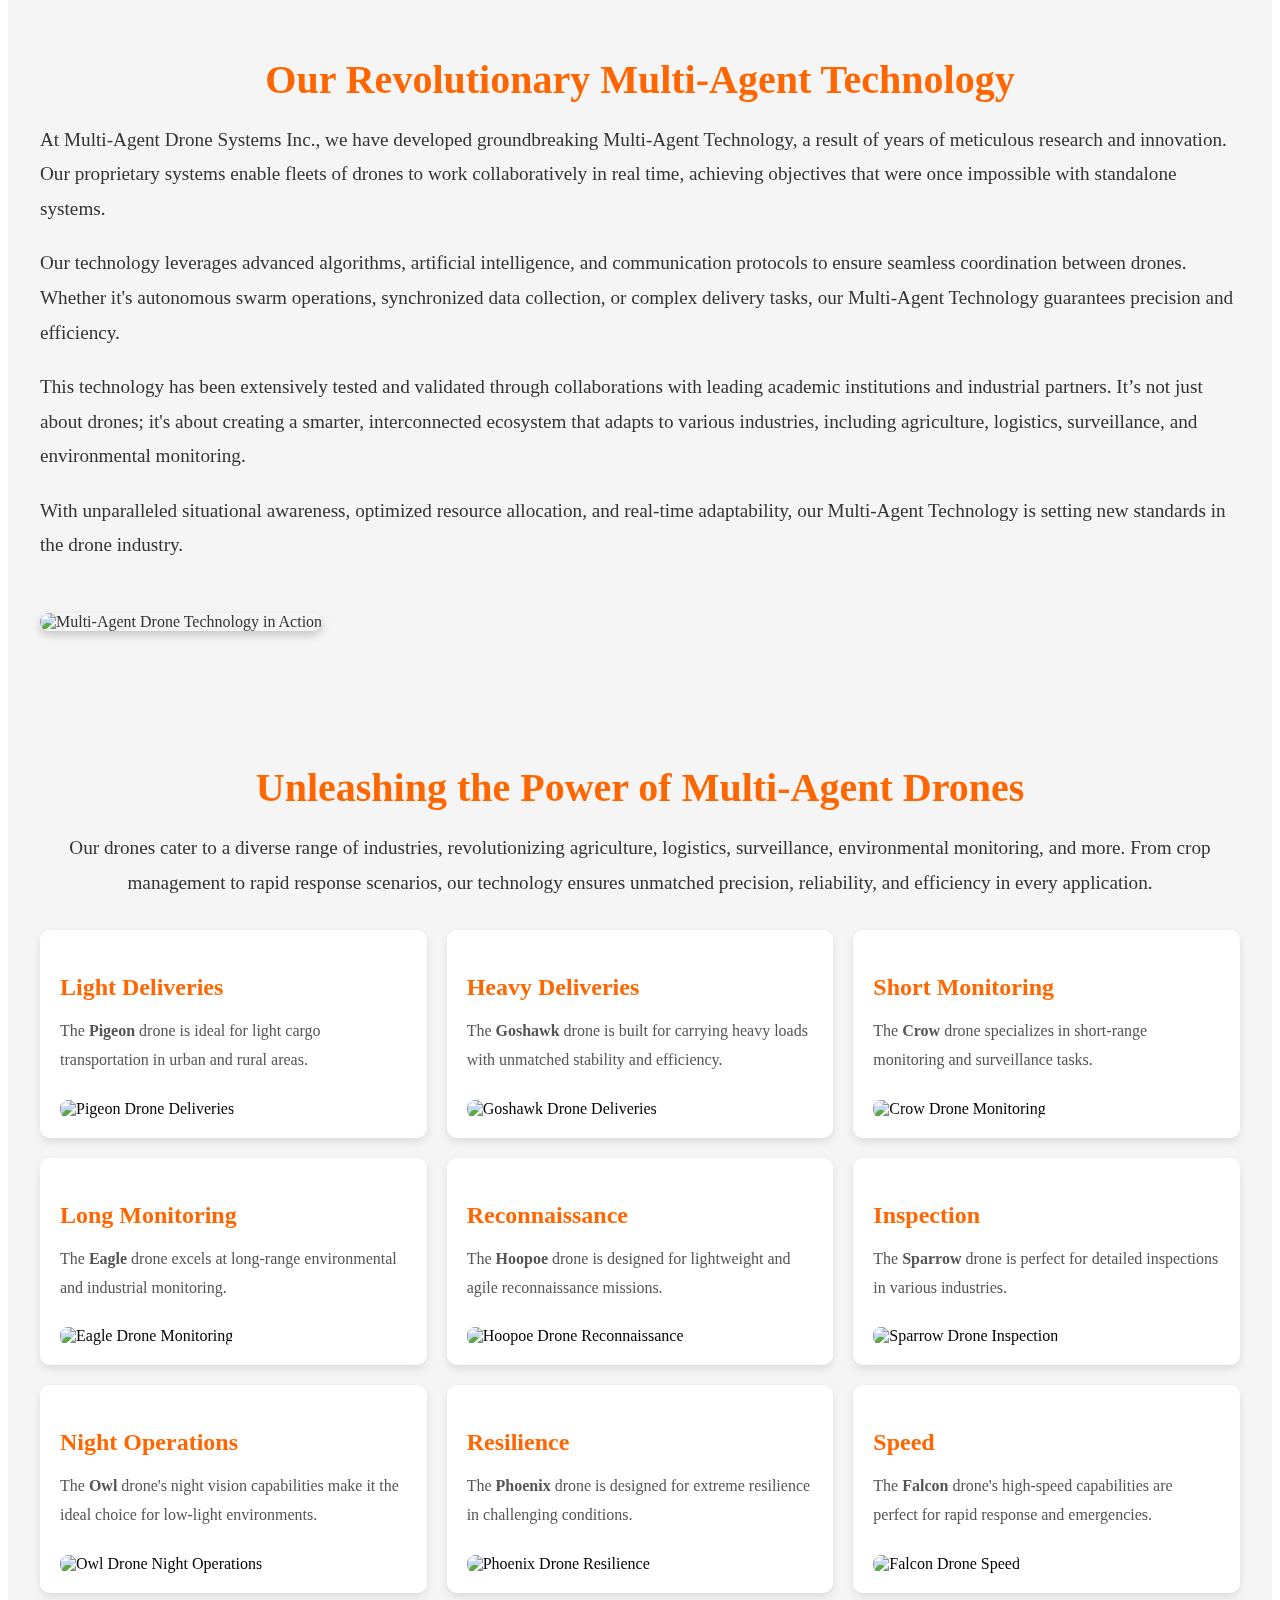
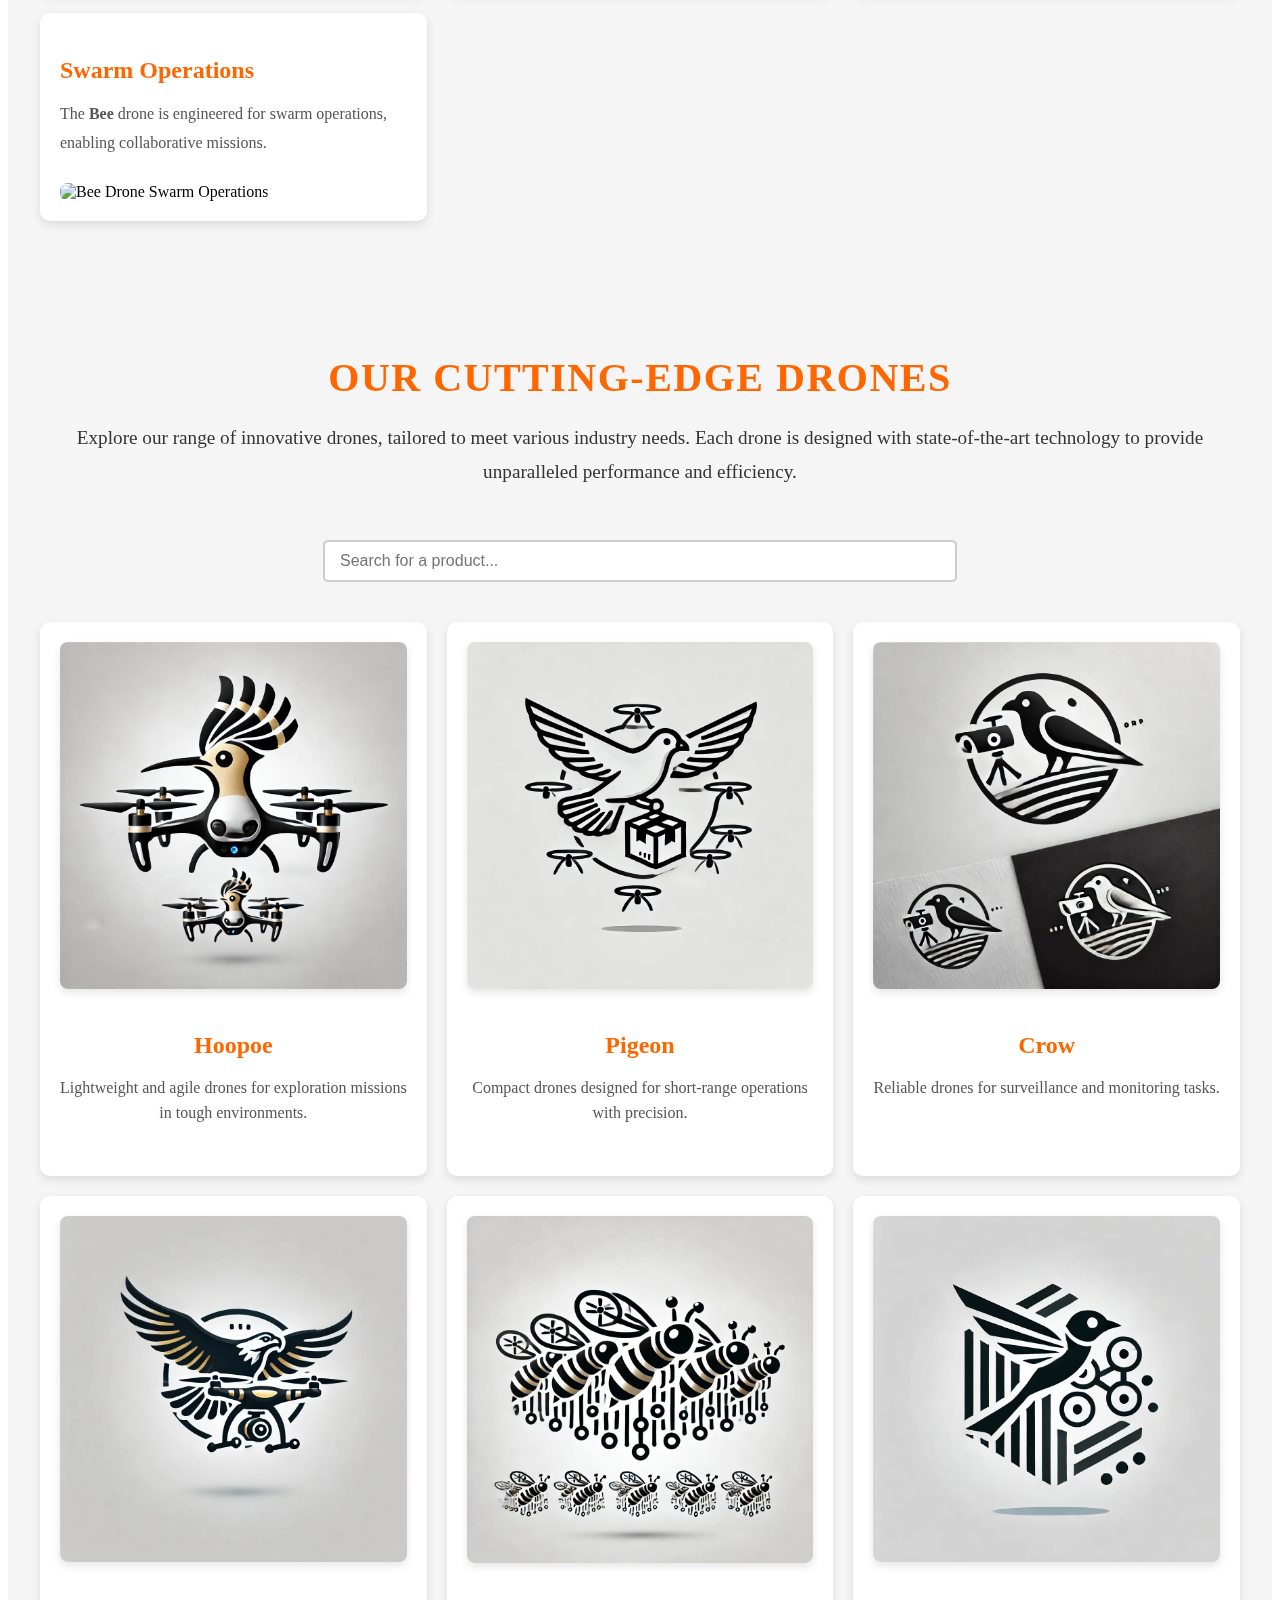
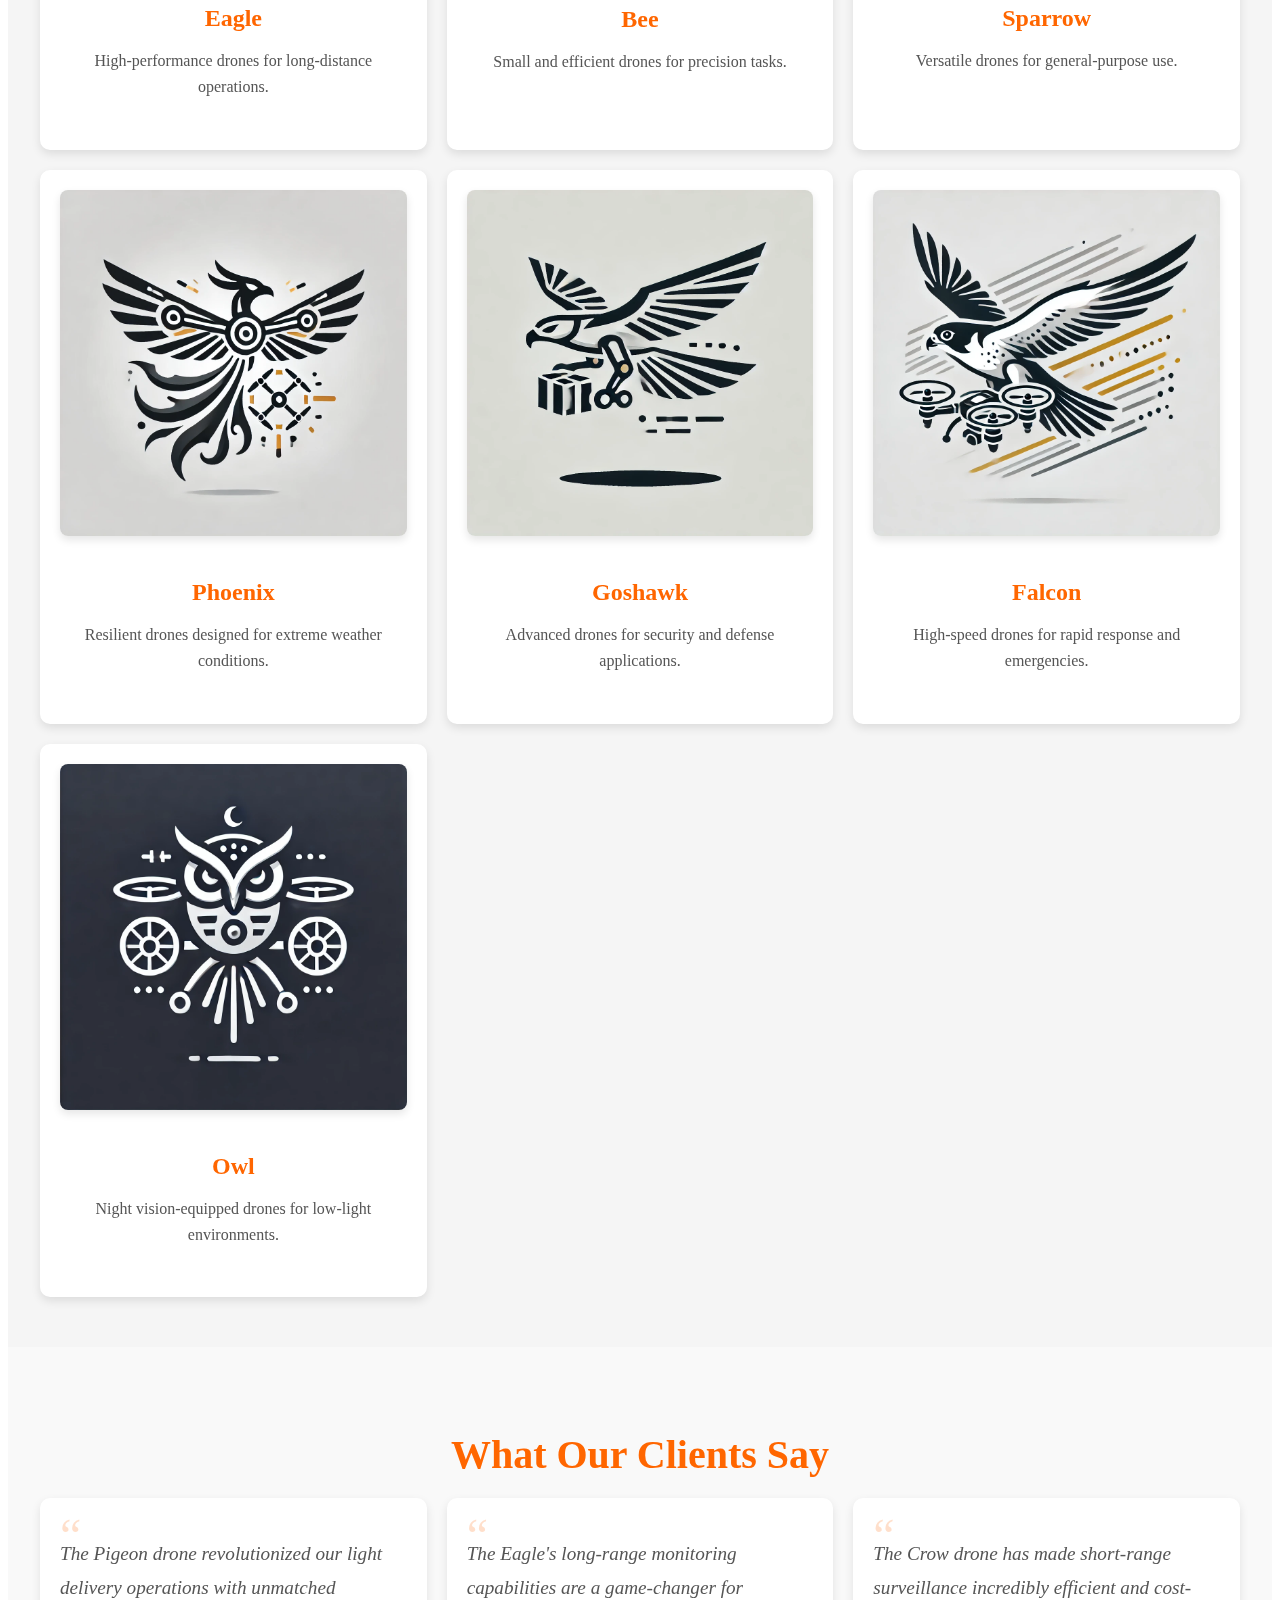
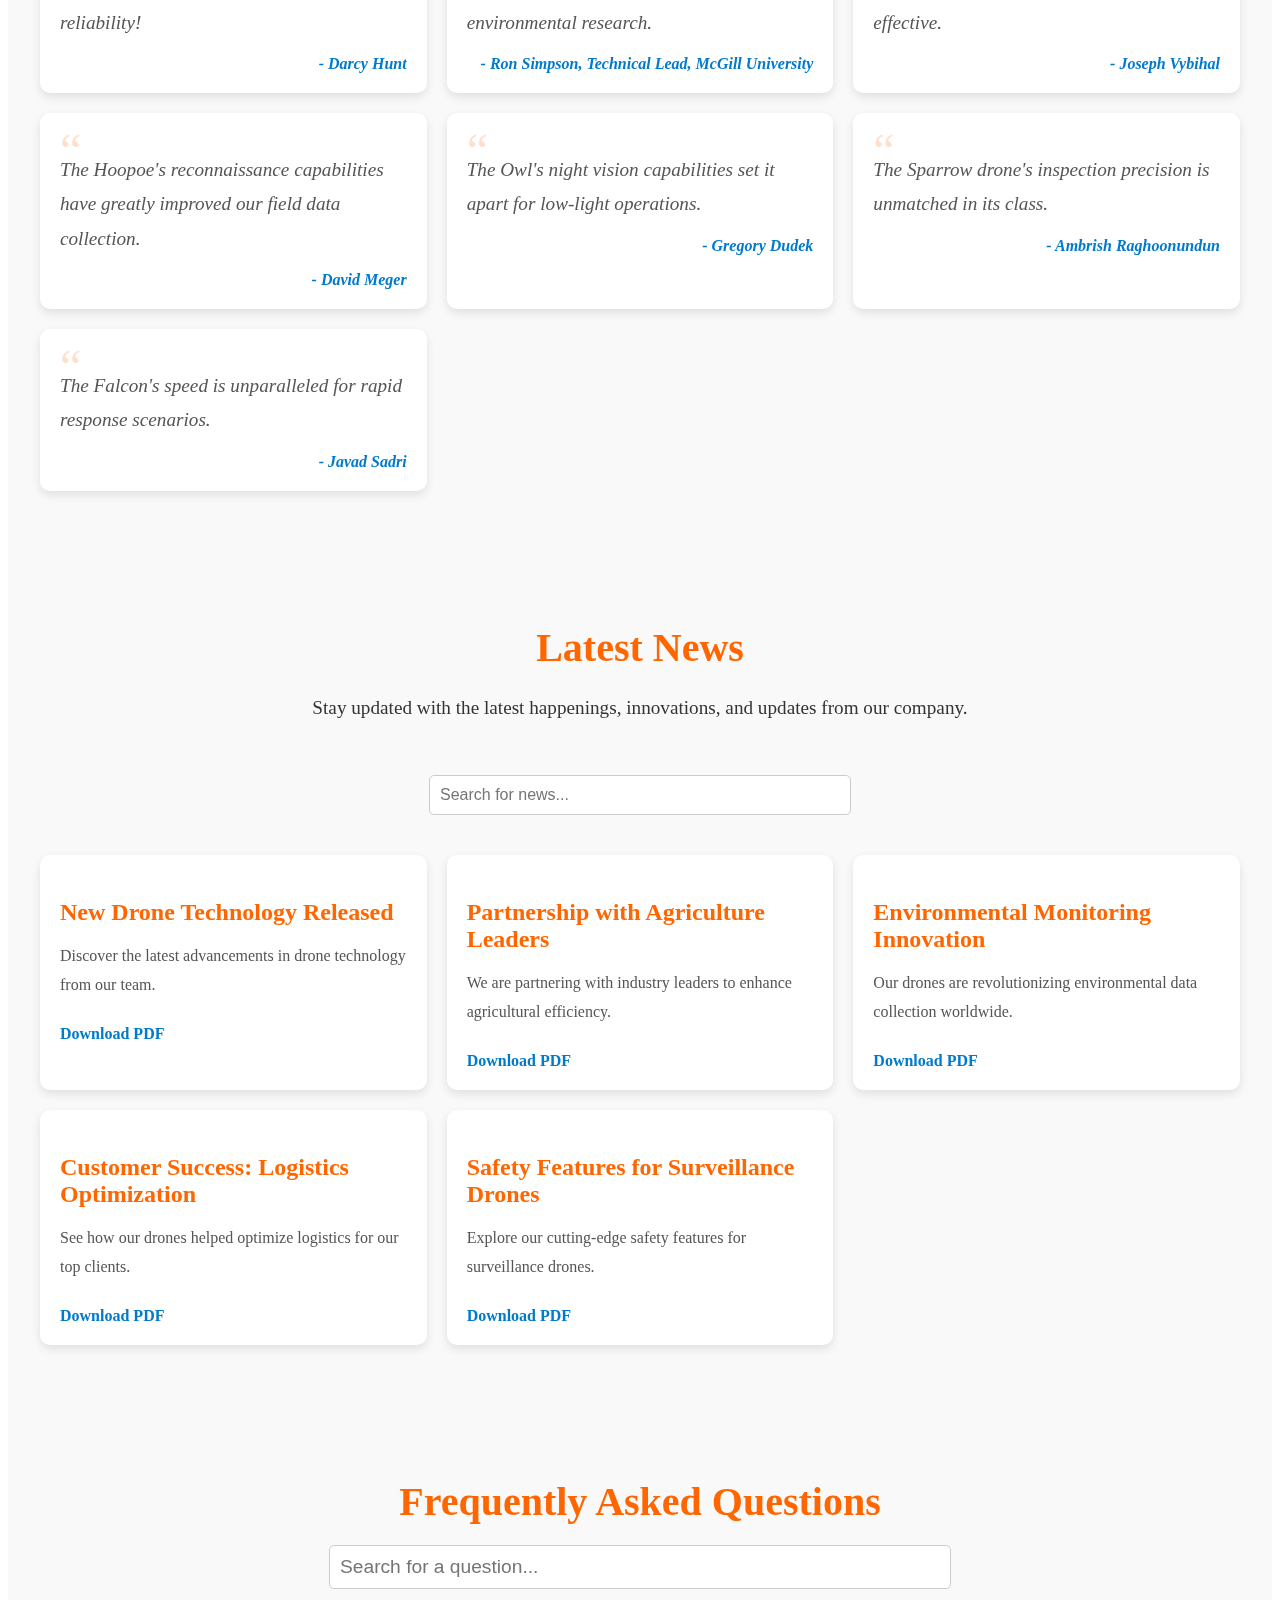
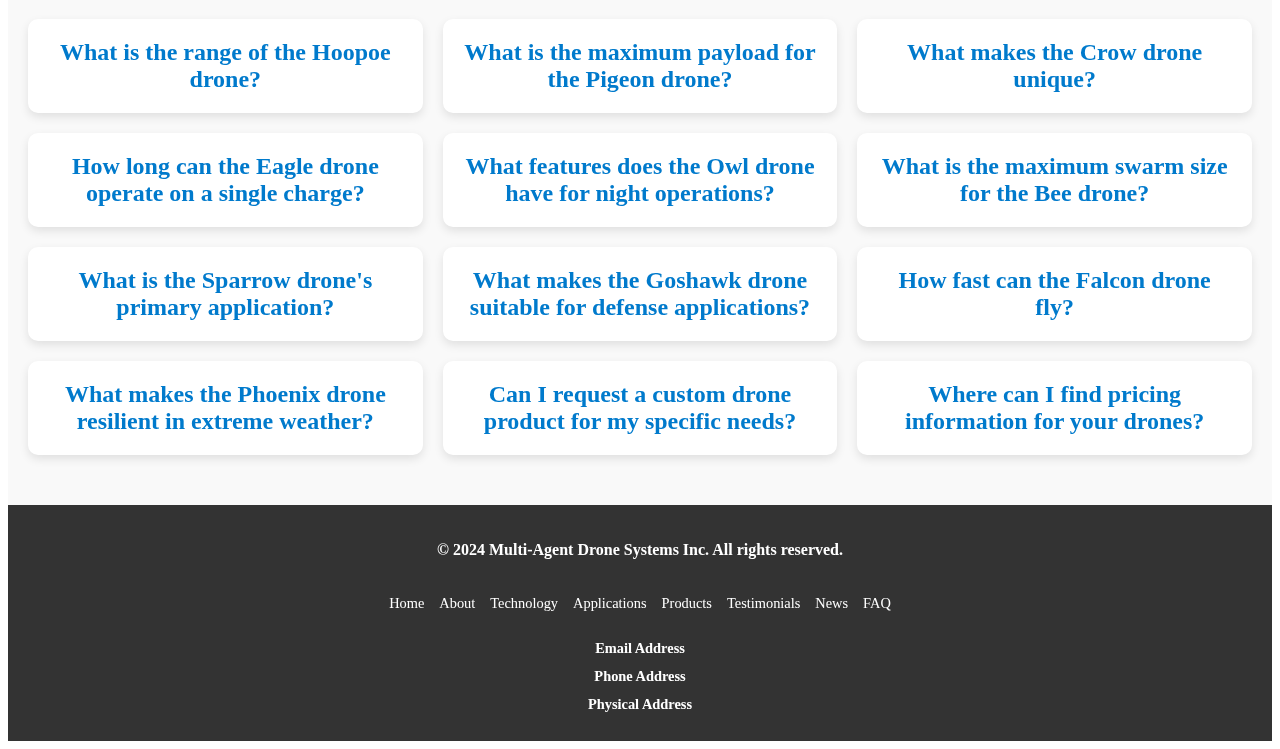
==== commit ce671551: "Home Video Updated with forward and reverse" ====
--- a/index.html
+++ b/index.html
@@ -15,9 +15,10 @@
 <body>
     <header></header>
     <main>
+
         <!-- Hero Section -->
         <section id="home" class="hero">
-            <video autoplay muted loop id="drone-video">
+            <video id="droneVideo" class="background-video" autoplay muted loop>
                 <source src="assets/videos/drone.mp4" type="video/mp4">
                 Your browser does not support the video tag.
             </video>
--- a/style.css
+++ b/style.css
@@ -106,19 +106,20 @@
 
 /* ------------------------------------Home Section-------------------------------------- */
 
-/* Home Section (Hero) */
+/* Hero Section with Video Background */
 .hero {
     position: relative;
-    height: 100vh;
     display: flex;
+    flex-direction: column;
     justify-content: center;
     align-items: center;
+    height: 100vh;
     text-align: center;
     color: #fff;
     overflow: hidden;
 }
 
-.hero #drone-video {
+.background-video {
     position: absolute;
     top: 0;
     left: 0;
@@ -126,26 +127,26 @@
     height: 100%;
     object-fit: cover;
     z-index: -1;
-    /* Send the video to the background */
 }
 
 .hero-content {
     z-index: 1;
-    /* Ensure the content is above the video */
-    background: rgba(0, 0, 0, 0.5);
-    /* Add a semi-transparent background for better text readability */
-    padding: 20px;
-    border-radius: 10px;
 }
 
 .hero h1 {
     font-size: 3rem;
     margin-bottom: 20px;
+    background: rgba(0, 0, 0, 0.5);
+    padding: 10px 20px;
+    border-radius: 5px;
 }
 
 .hero p {
     font-size: 1.5rem;
     margin-bottom: 30px;
+    background: rgba(0, 0, 0, 0.5);
+    padding: 10px 20px;
+    border-radius: 5px;
 }
 
 .hero .button {
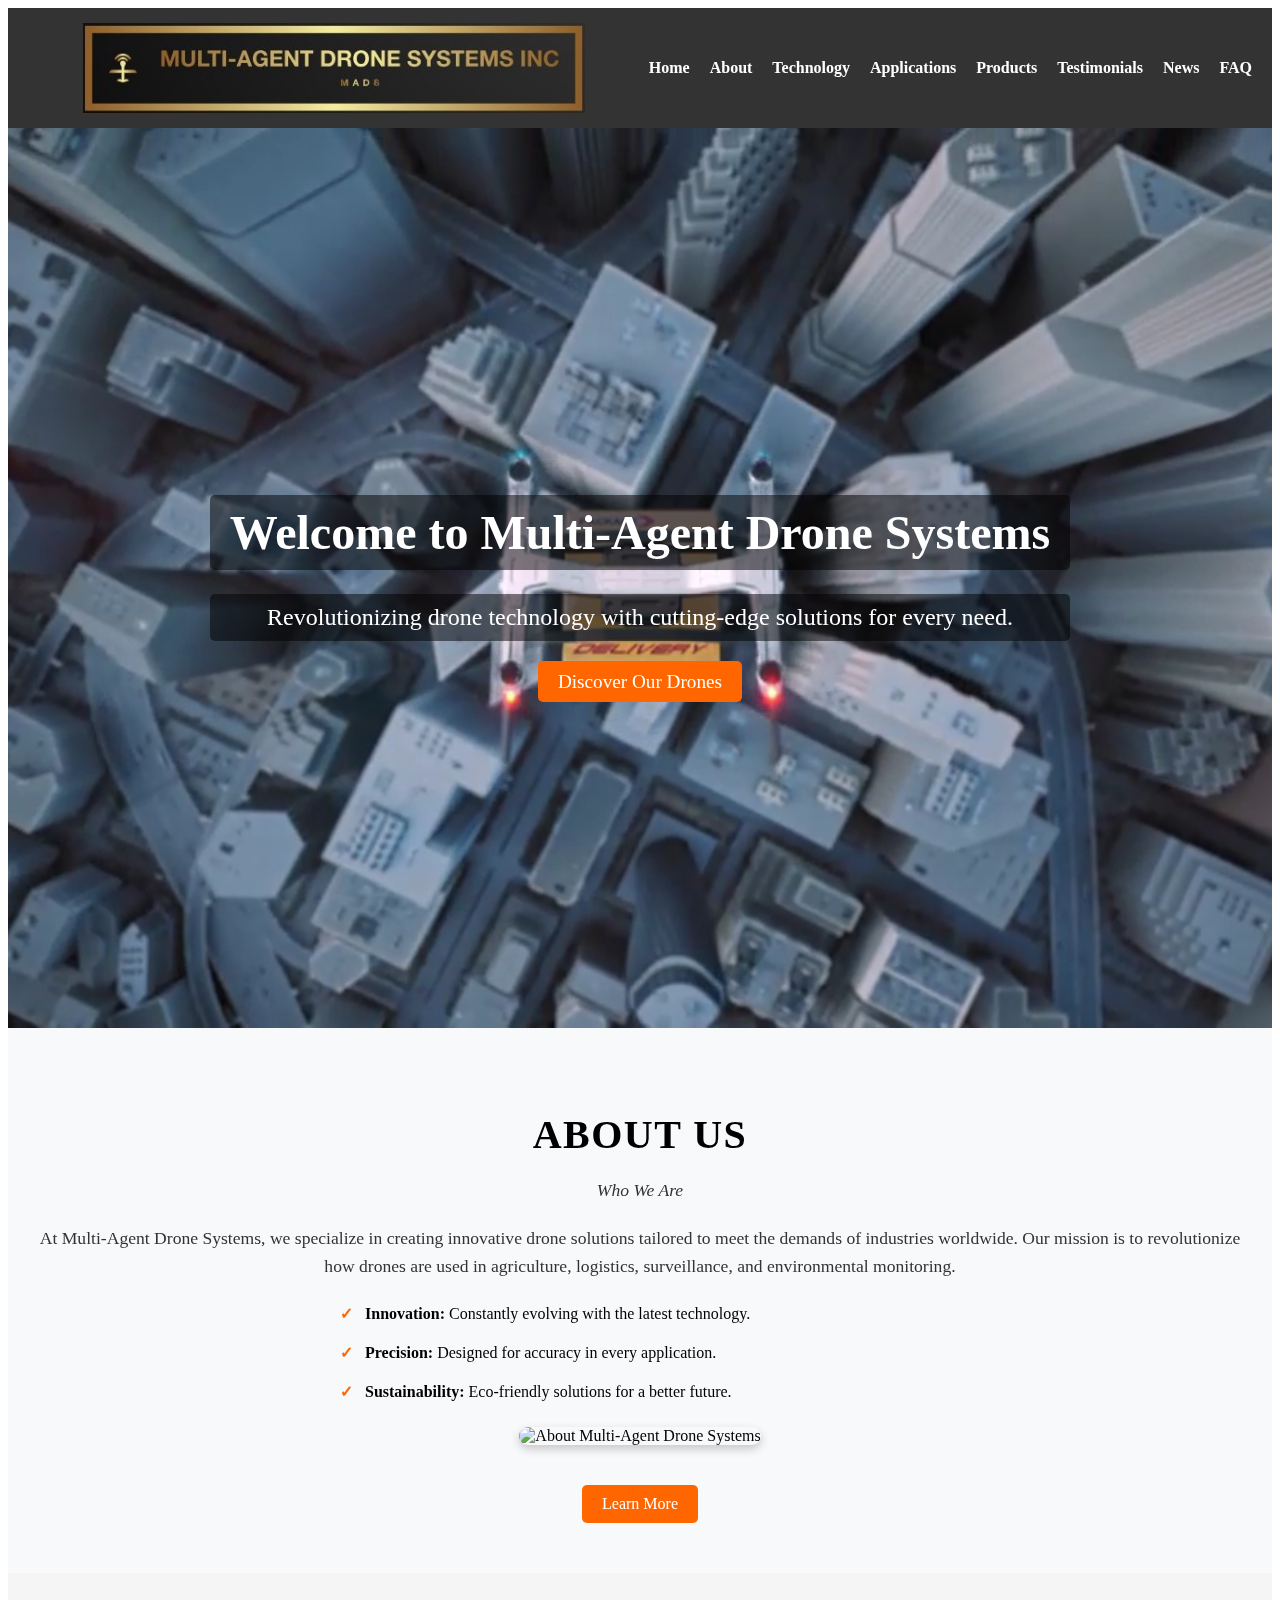
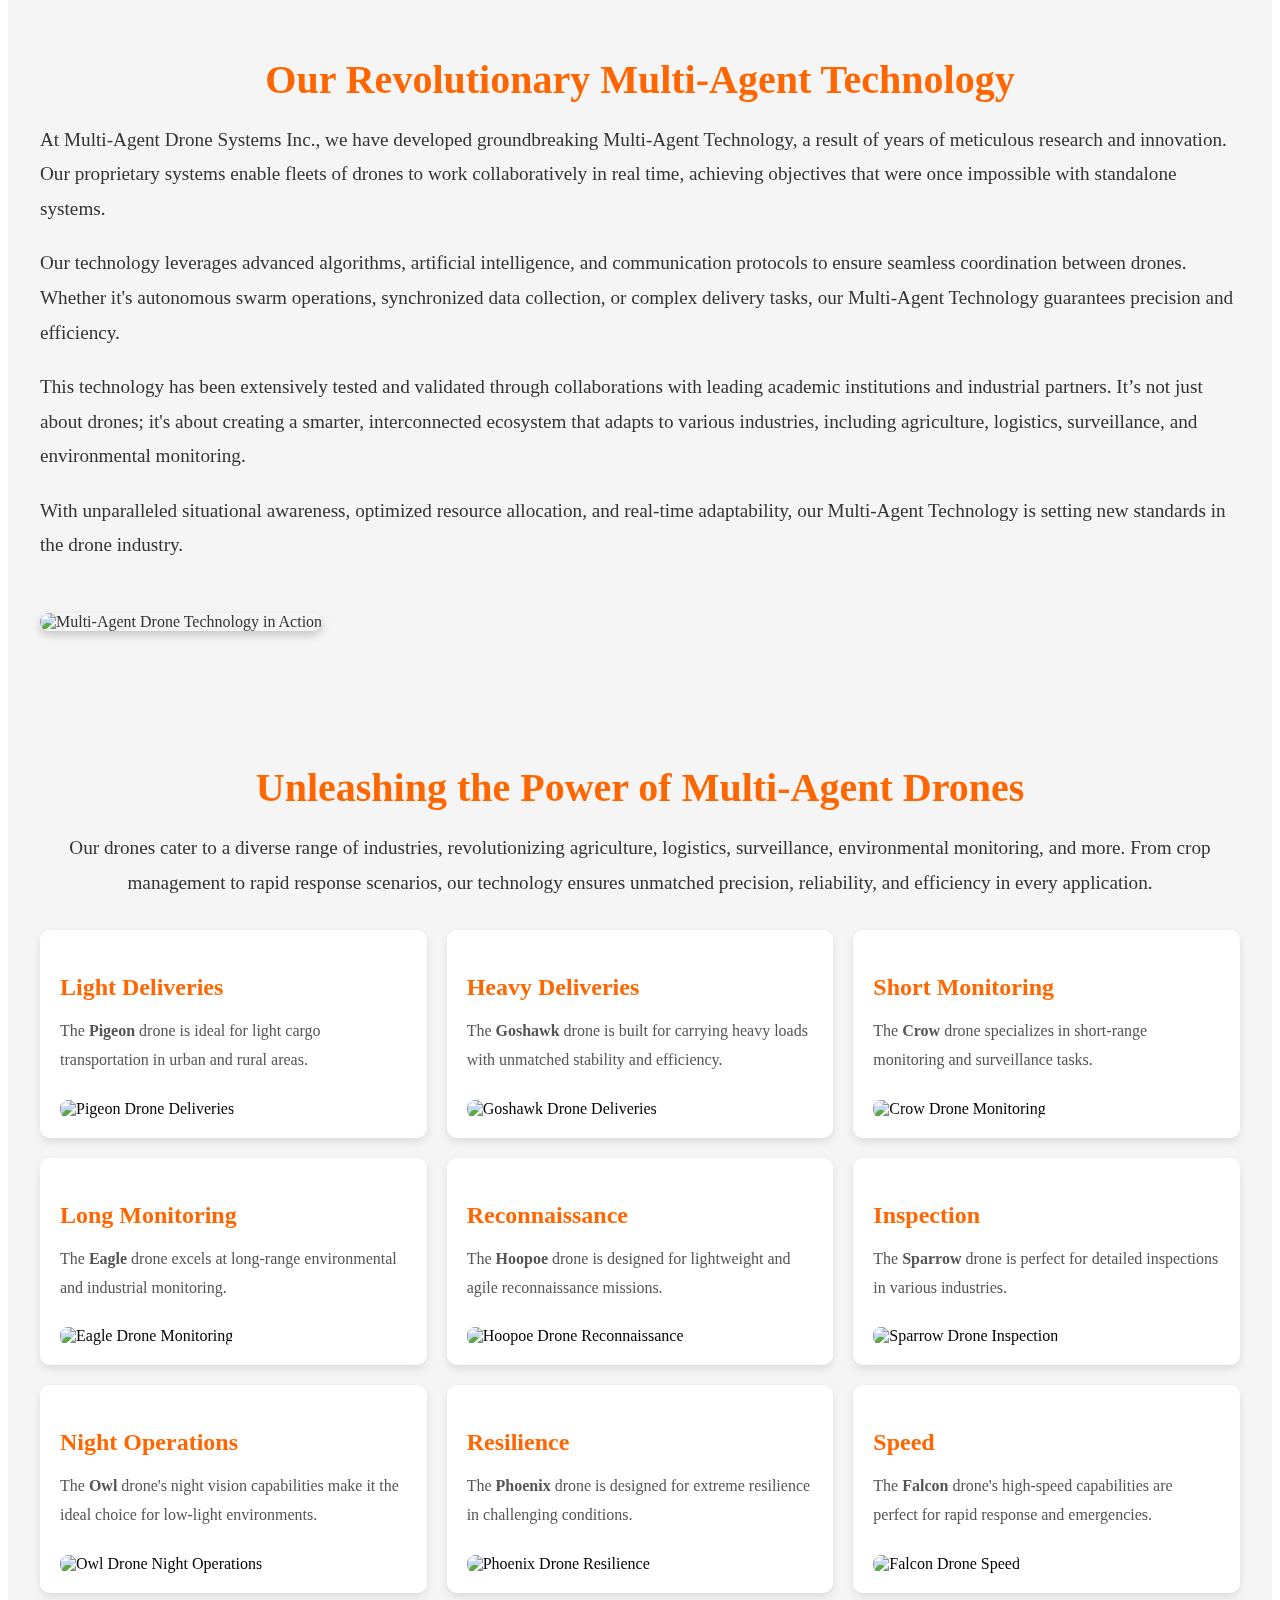
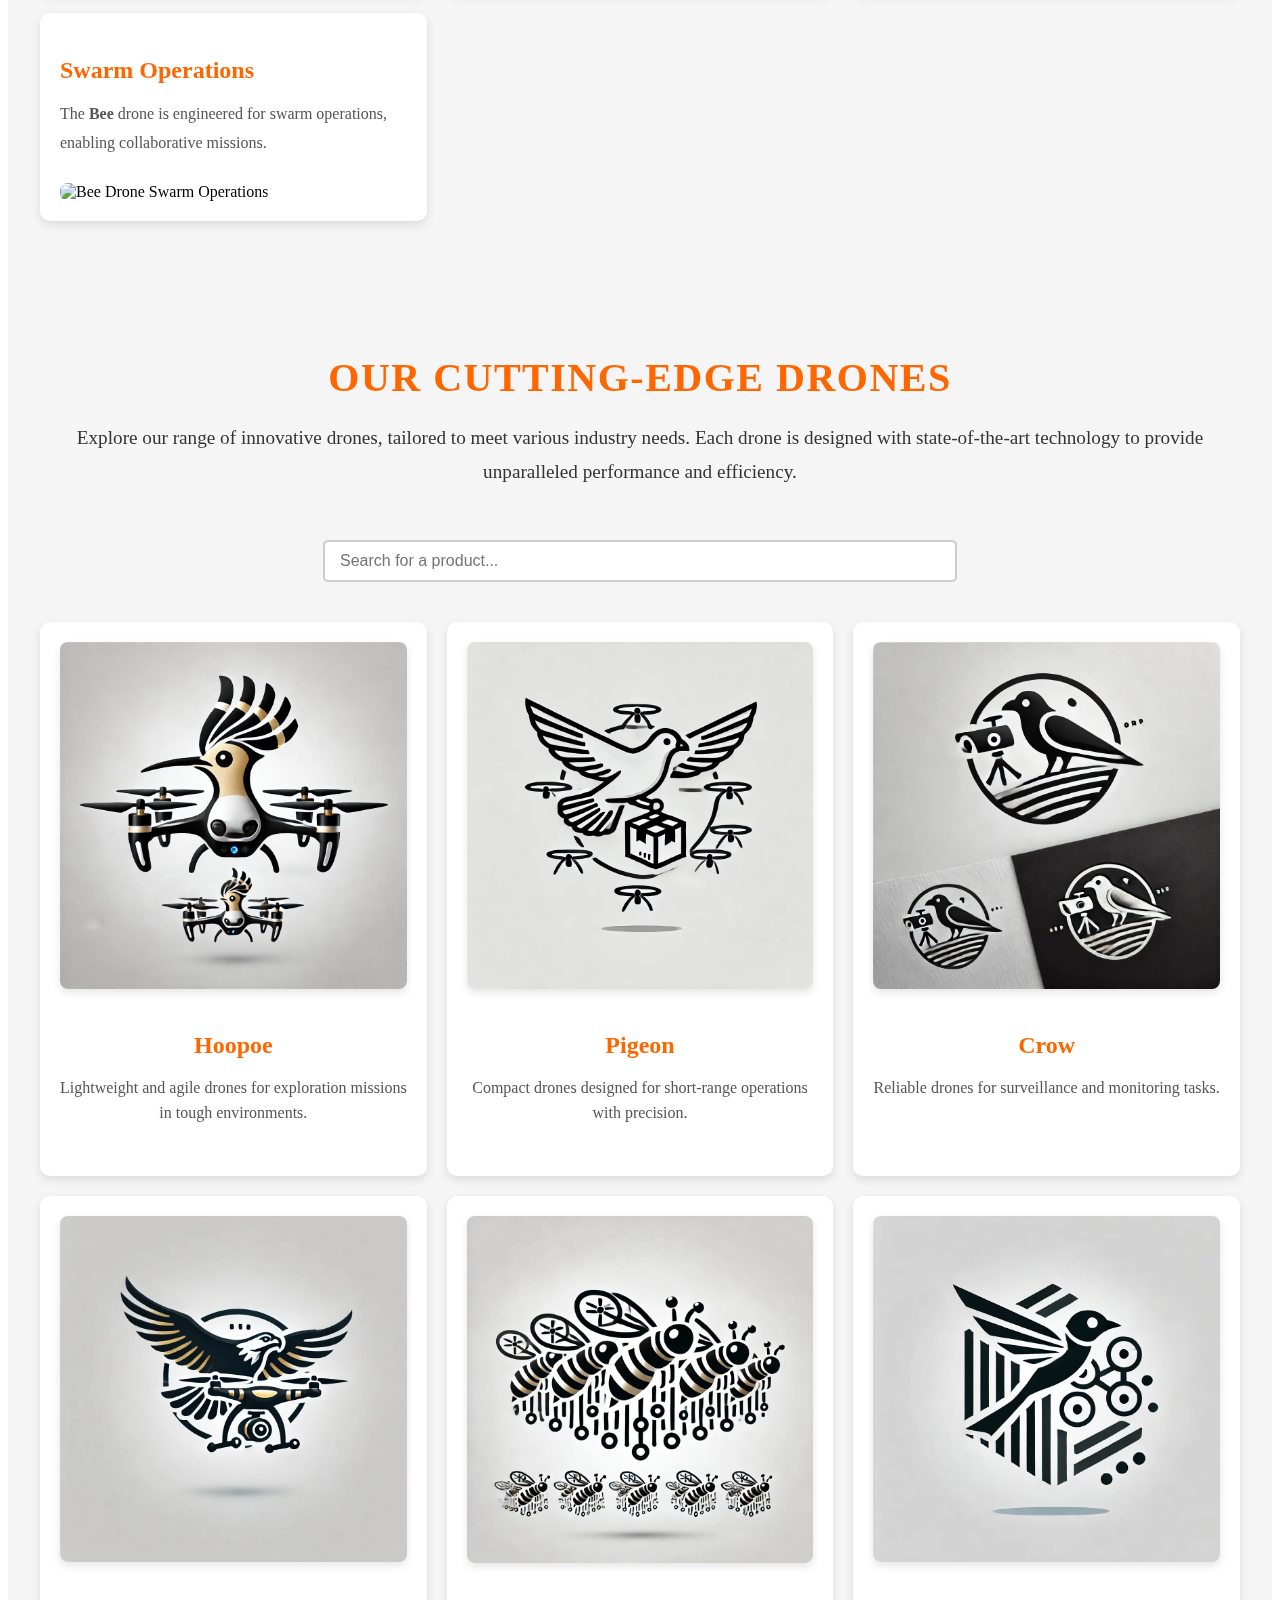
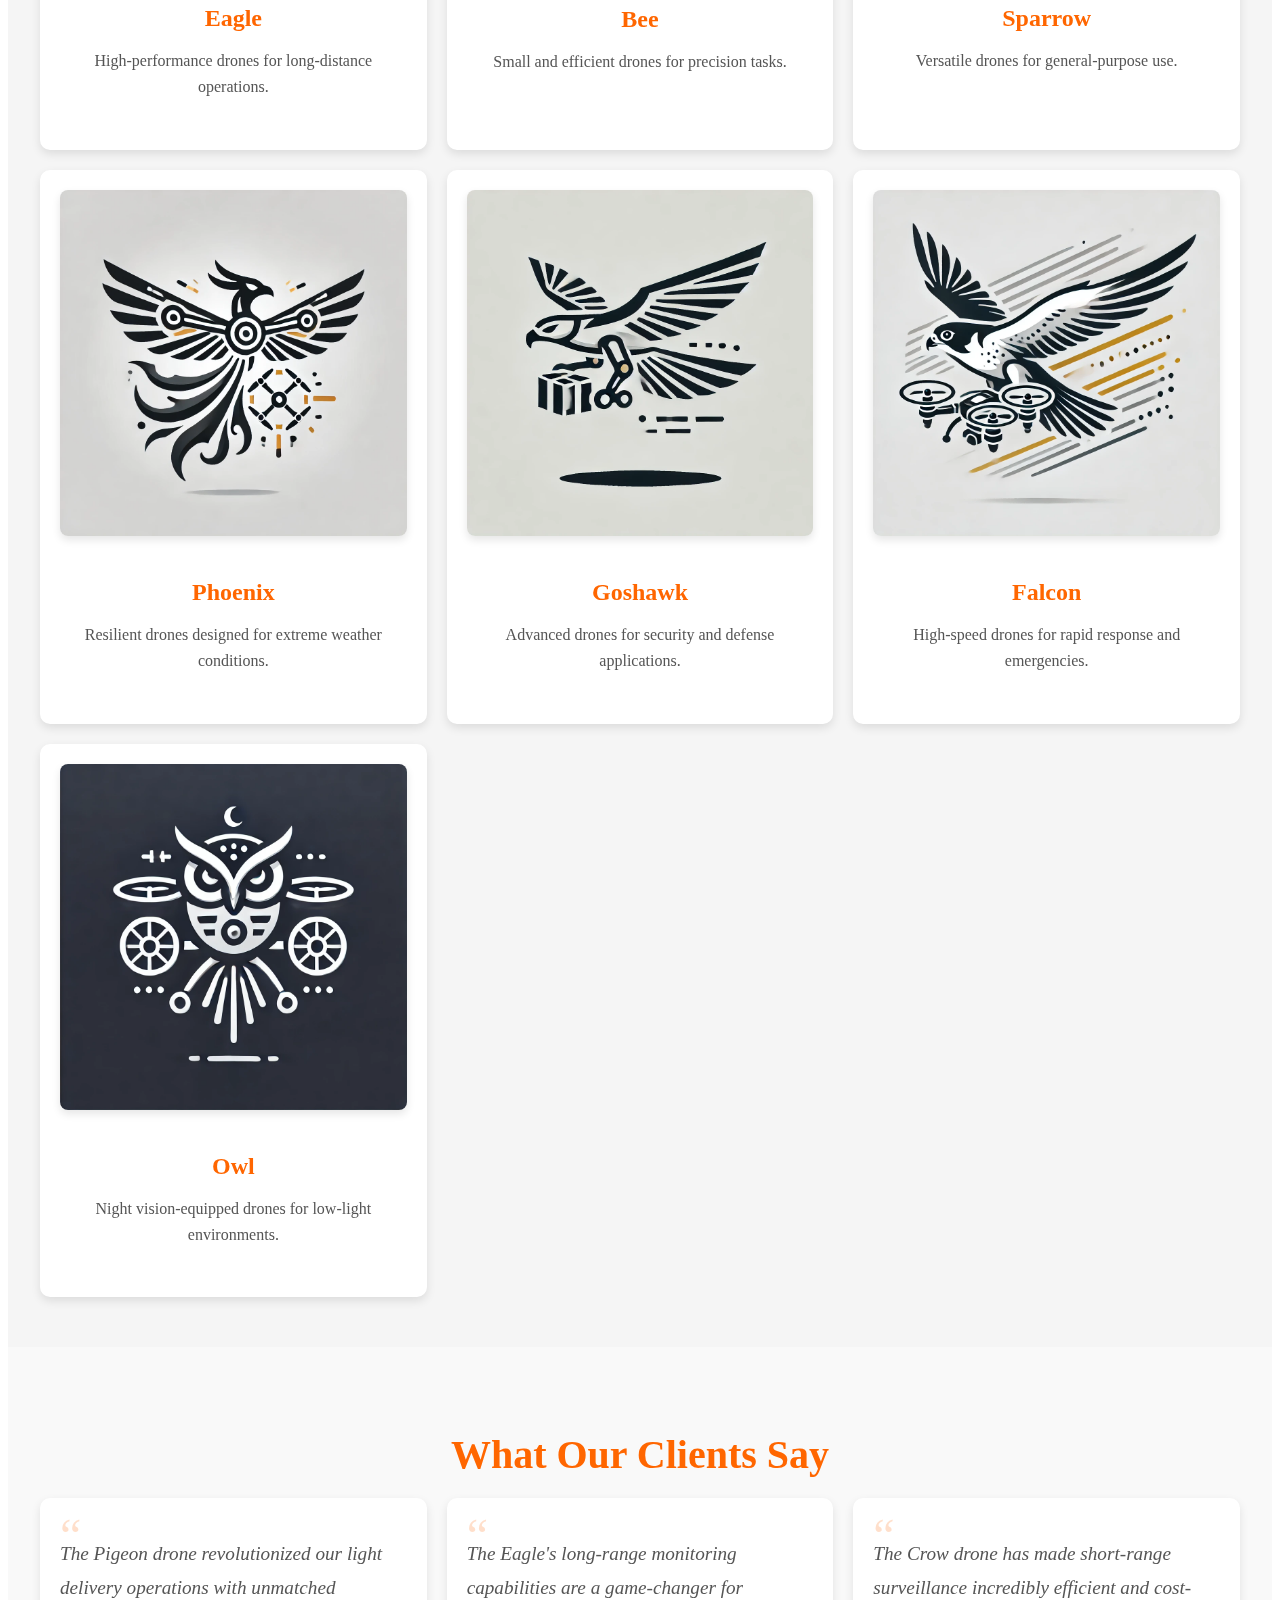
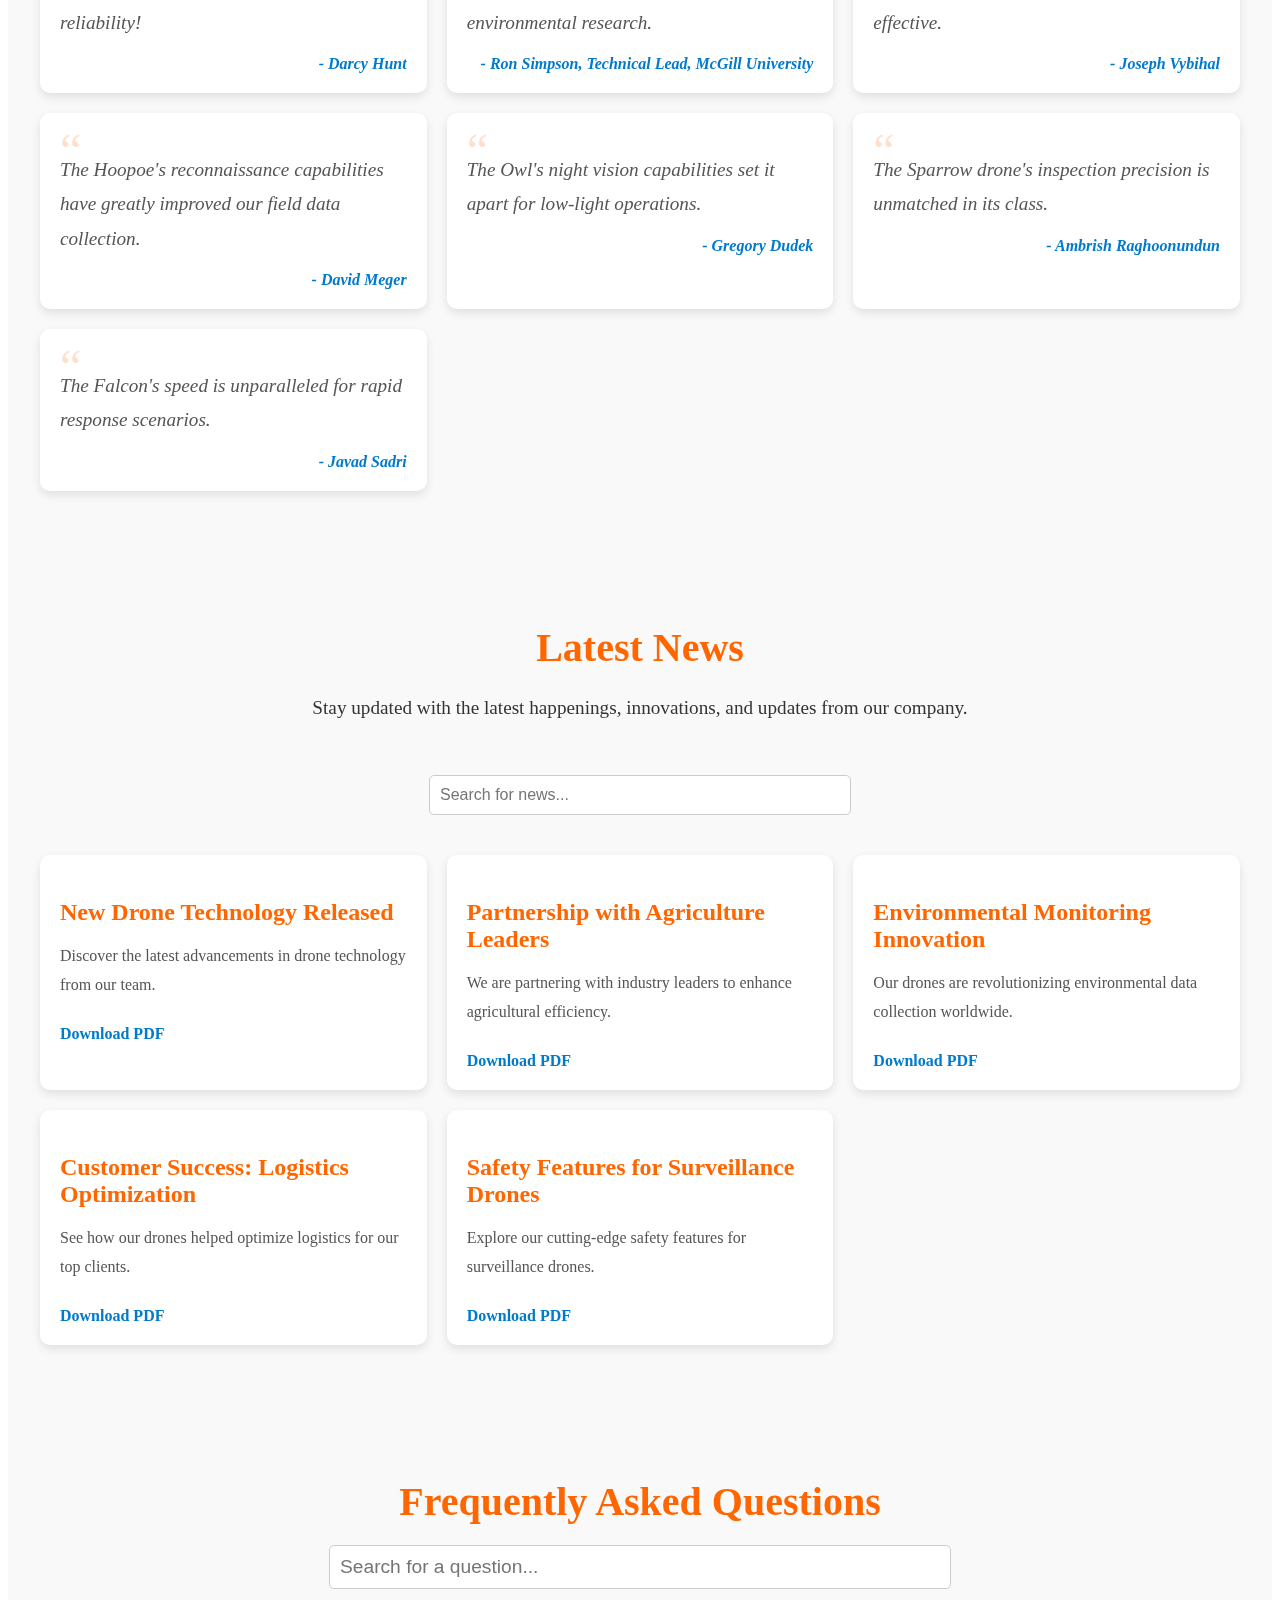
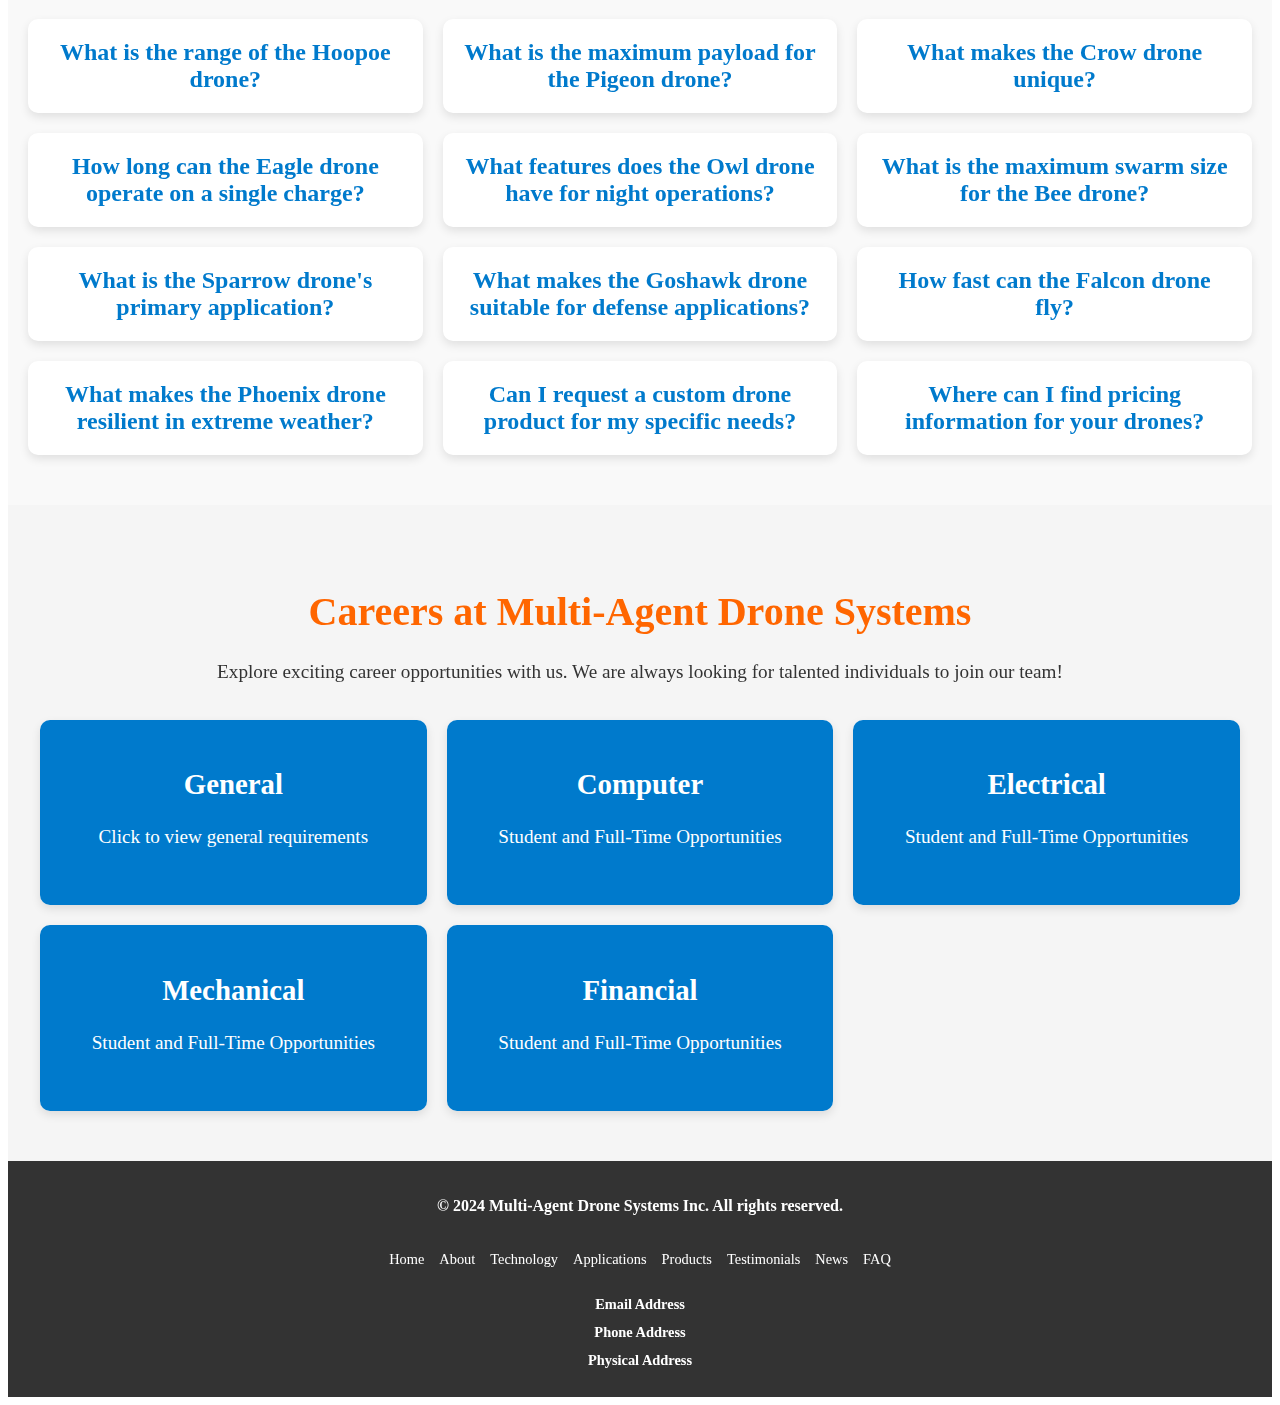
==== commit e79c5cdb: "Careers Section Added" ====
--- a/index.html
+++ b/index.html
@@ -222,6 +222,84 @@
             <div class="faq-grid"></div>
         </section>
 
+        <section id="careers" class="careers">
+            <h2>Careers at Multi-Agent Drone Systems</h2>
+            <p>Explore exciting career opportunities with us. We are always looking for talented individuals to join our
+                team!</p>
+            <div class="careers-grid">
+                <!-- General -->
+                <div class="career-item">
+                    <div class="career-title" data-career="general">
+                        <h3>General</h3>
+                        <p>Click to view general requirements</p>
+                    </div>
+                    <div class="career-details" id="general">
+                        <ul>
+                            <li>Good behavior and ethical conduct</li>
+                            <li>Excellent communication skills</li>
+                            <li>Team player and ability to adapt to different environments</li>
+                        </ul>
+                    </div>
+                </div>
+
+                <!-- Computer -->
+                <div class="career-item">
+                    <div class="career-title" data-career="computer">
+                        <h3>Computer</h3>
+                        <p>Student and Full-Time Opportunities</p>
+                    </div>
+                    <div class="career-details" id="computer">
+                        <ul>
+                            <li>Student: Internship opportunities for hands-on experience</li>
+                            <li>Full-Time: Positions in software development and AI</li>
+                        </ul>
+                    </div>
+                </div>
+
+                <!-- Electrical -->
+                <div class="career-item">
+                    <div class="career-title" data-career="electrical">
+                        <h3>Electrical</h3>
+                        <p>Student and Full-Time Opportunities</p>
+                    </div>
+                    <div class="career-details" id="electrical">
+                        <ul>
+                            <li>Student: Assist in developing cutting-edge electrical systems</li>
+                            <li>Full-Time: Design and implement drone electrical components</li>
+                        </ul>
+                    </div>
+                </div>
+
+                <!-- Mechanical -->
+                <div class="career-item">
+                    <div class="career-title" data-career="mechanical">
+                        <h3>Mechanical</h3>
+                        <p>Student and Full-Time Opportunities</p>
+                    </div>
+                    <div class="career-details" id="mechanical">
+                        <ul>
+                            <li>Student: Gain experience in drone design and testing</li>
+                            <li>Full-Time: Work on innovative drone structures and systems</li>
+                        </ul>
+                    </div>
+                </div>
+
+                <!-- Financial -->
+                <div class="career-item">
+                    <div class="career-title" data-career="financial">
+                        <h3>Financial</h3>
+                        <p>Student and Full-Time Opportunities</p>
+                    </div>
+                    <div class="career-details" id="financial">
+                        <ul>
+                            <li>Student: Support financial planning and analysis</li>
+                            <li>Full-Time: Manage budgets and financial strategies</li>
+                        </ul>
+                    </div>
+                </div>
+            </div>
+        </section>
+
     </main>
     <footer></footer>
 
--- a/style.css
+++ b/style.css
@@ -729,6 +729,81 @@
     /* Show when active */
 }
 
+/* ------------------------------- Careers Section ---------------------------------------- */
+
+.careers {
+    padding: 50px 20px;
+    text-align: center;
+    background-color: #f5f5f5;
+    color: #333;
+}
+
+.careers h2 {
+    font-size: 2.5rem;
+    margin-bottom: 20px;
+    color: #ff6600;
+}
+
+.careers p {
+    font-size: 1.2rem;
+    margin-bottom: 30px;
+    line-height: 1.8;
+}
+
+.careers-grid {
+    display: grid;
+    grid-template-columns: repeat(auto-fit, minmax(300px, 1fr));
+    gap: 20px;
+    max-width: 1200px;
+    margin: 0 auto;
+}
+
+.career-item {
+    background: #fff;
+    border-radius: 10px;
+    box-shadow: 0 4px 10px rgba(0, 0, 0, 0.1);
+    overflow: hidden;
+    transition: transform 0.3s ease, box-shadow 0.3s ease;
+    cursor: pointer;
+}
+
+.career-item:hover {
+    transform: scale(1.05);
+    box-shadow: 0 6px 15px rgba(0, 0, 0, 0.2);
+}
+
+.career-title {
+    padding: 20px;
+    text-align: center;
+    background-color: #007acc;
+    color: #fff;
+    font-size: 1.5rem;
+}
+
+.career-title h3 {
+    margin-bottom: 10px;
+    font-size: 1.8rem;
+    color: #fff;
+}
+
+.career-details {
+    display: none;
+    padding: 20px;
+    text-align: left;
+    background-color: #fff;
+    color: #333;
+}
+
+.career-details ul {
+    list-style-type: none;
+    padding: 0;
+}
+
+.career-details li {
+    font-size: 1rem;
+    margin: 5px 0;
+}
+
 /* -------------------------------Footer Section---------------------------------------- */
 
 /* Footer Grid Layout */
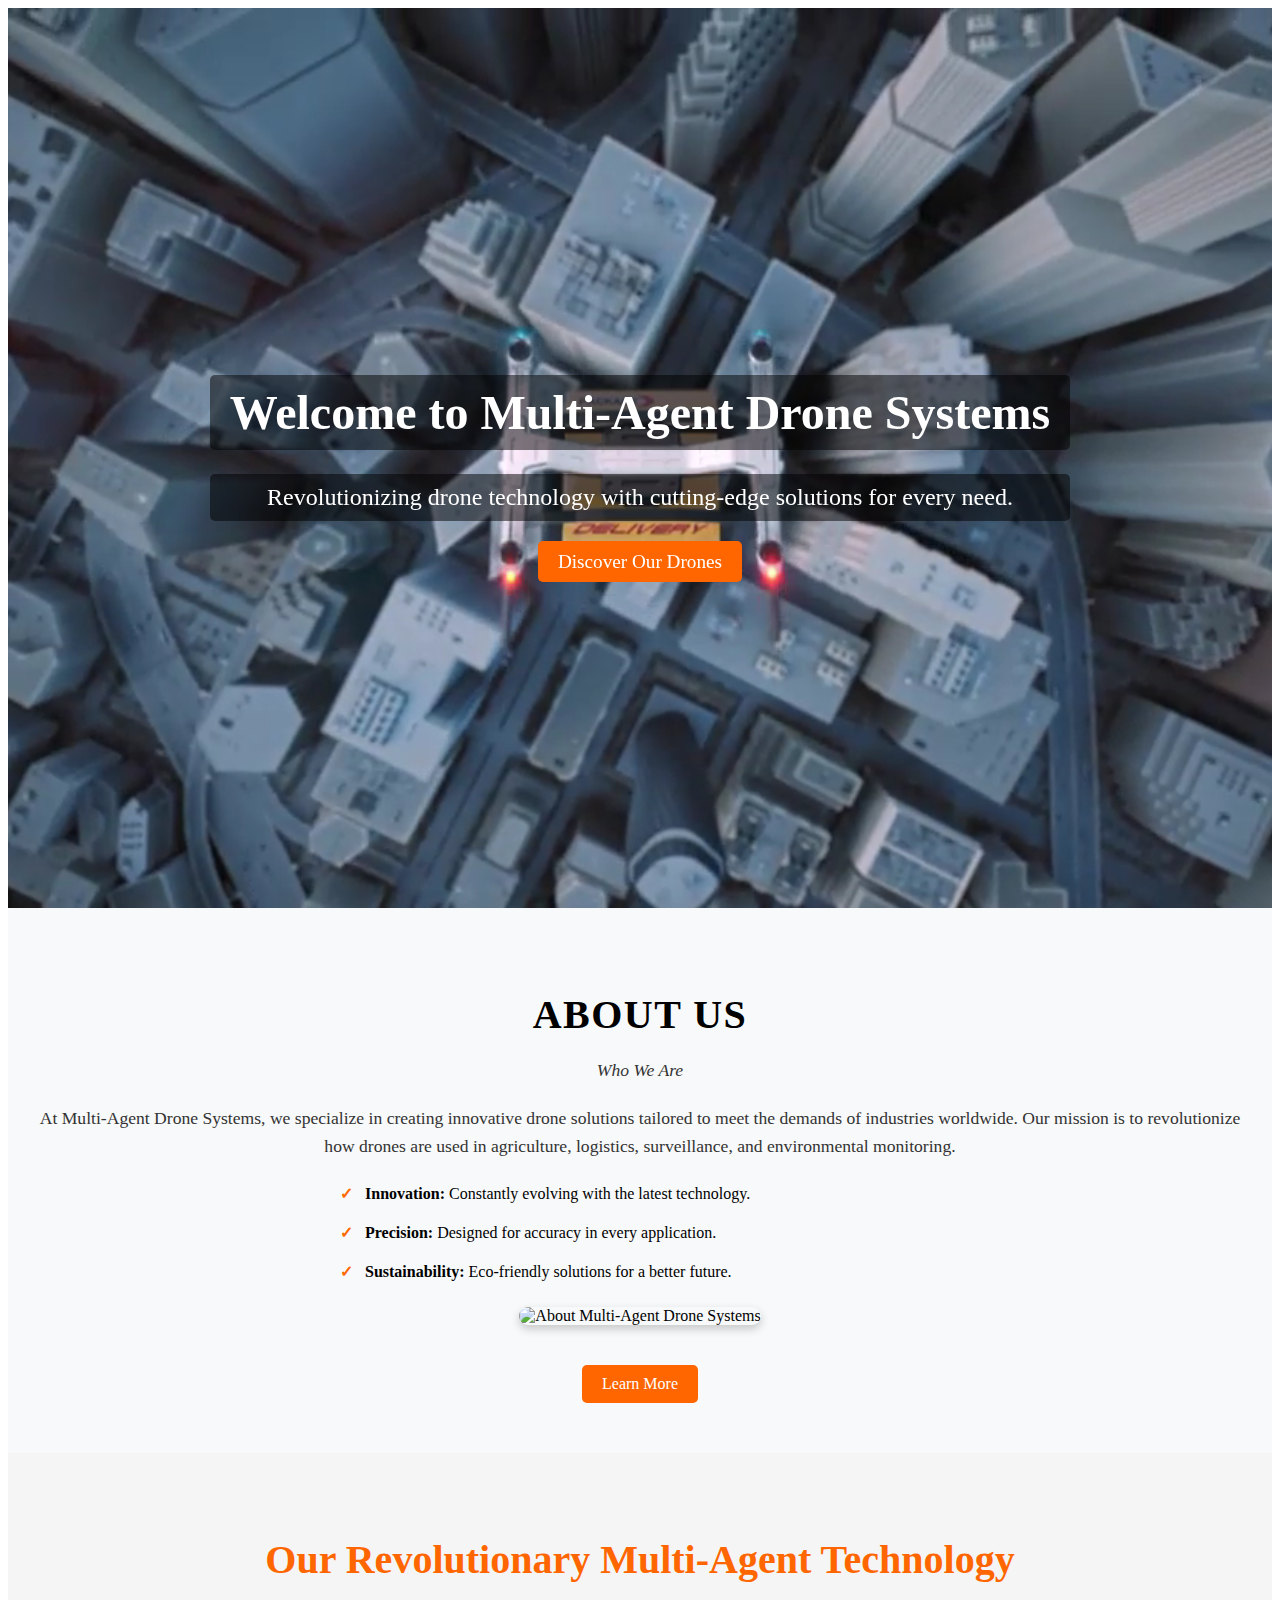
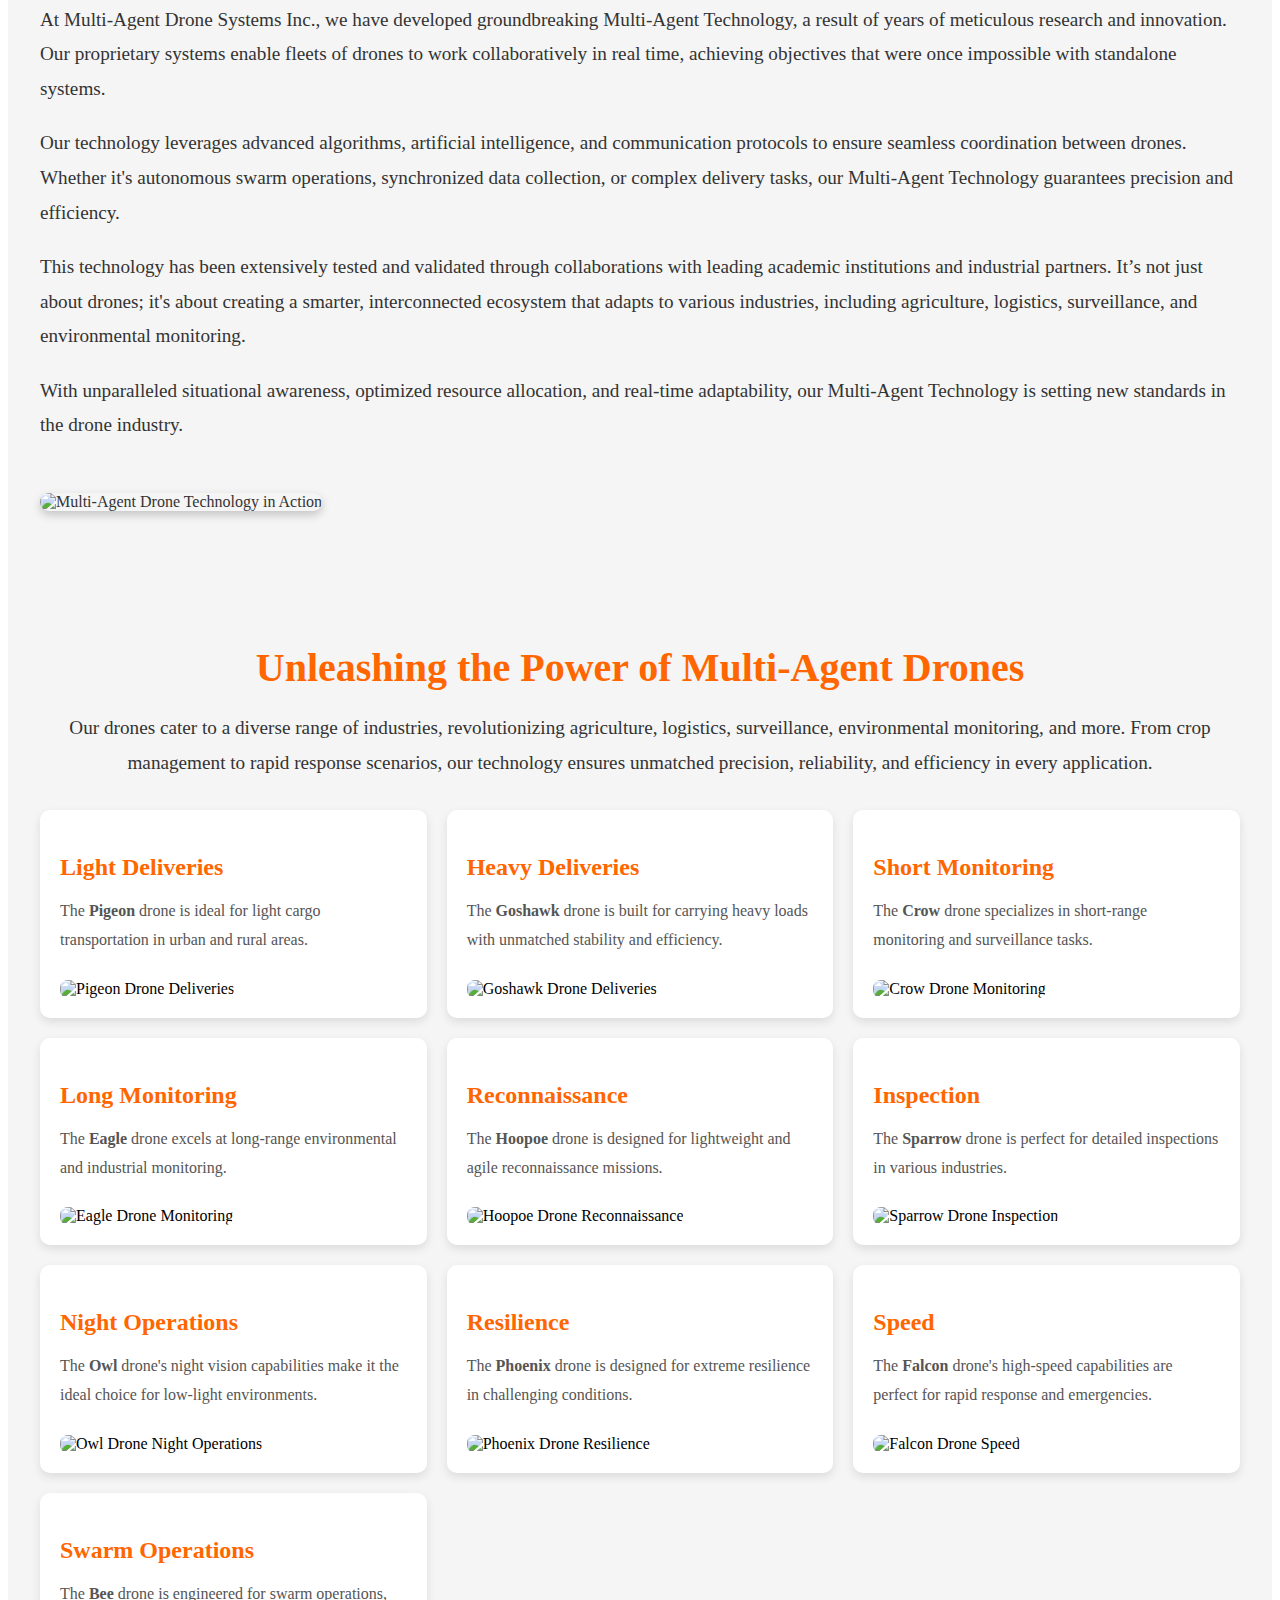
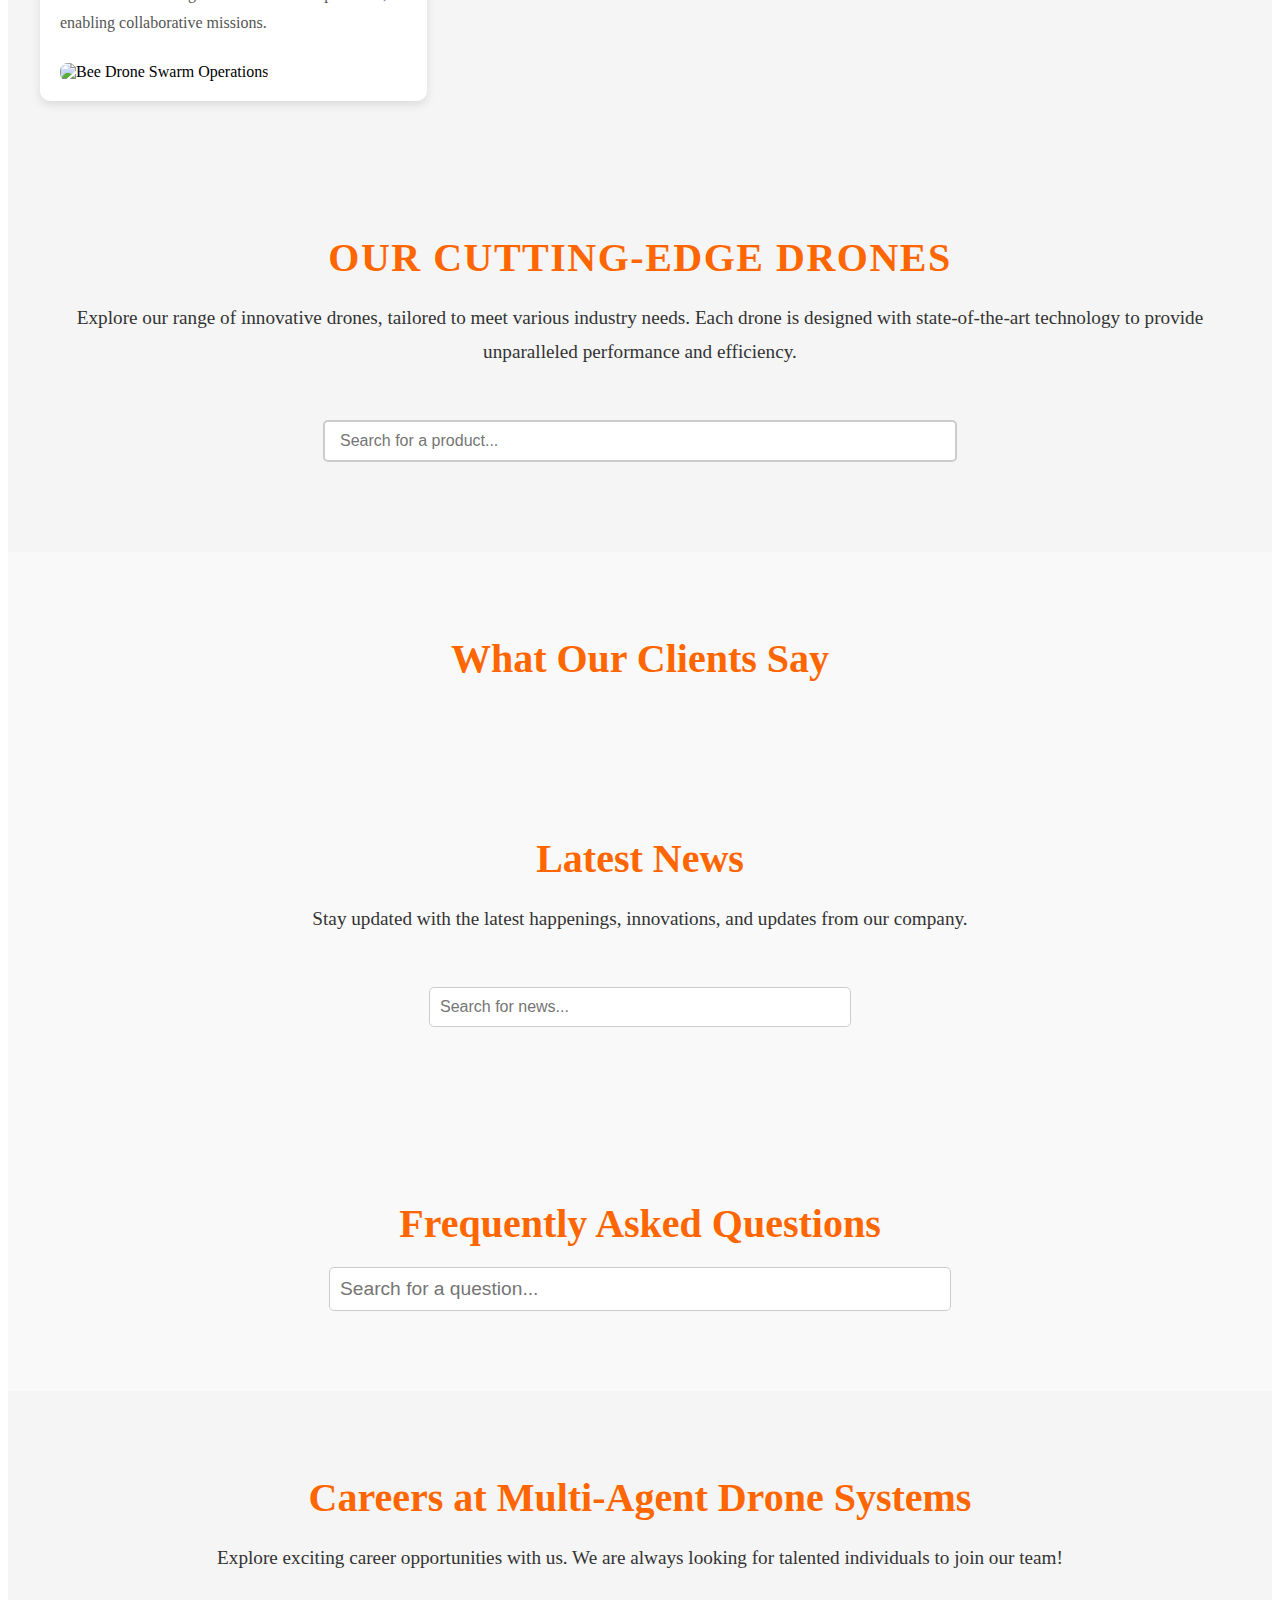
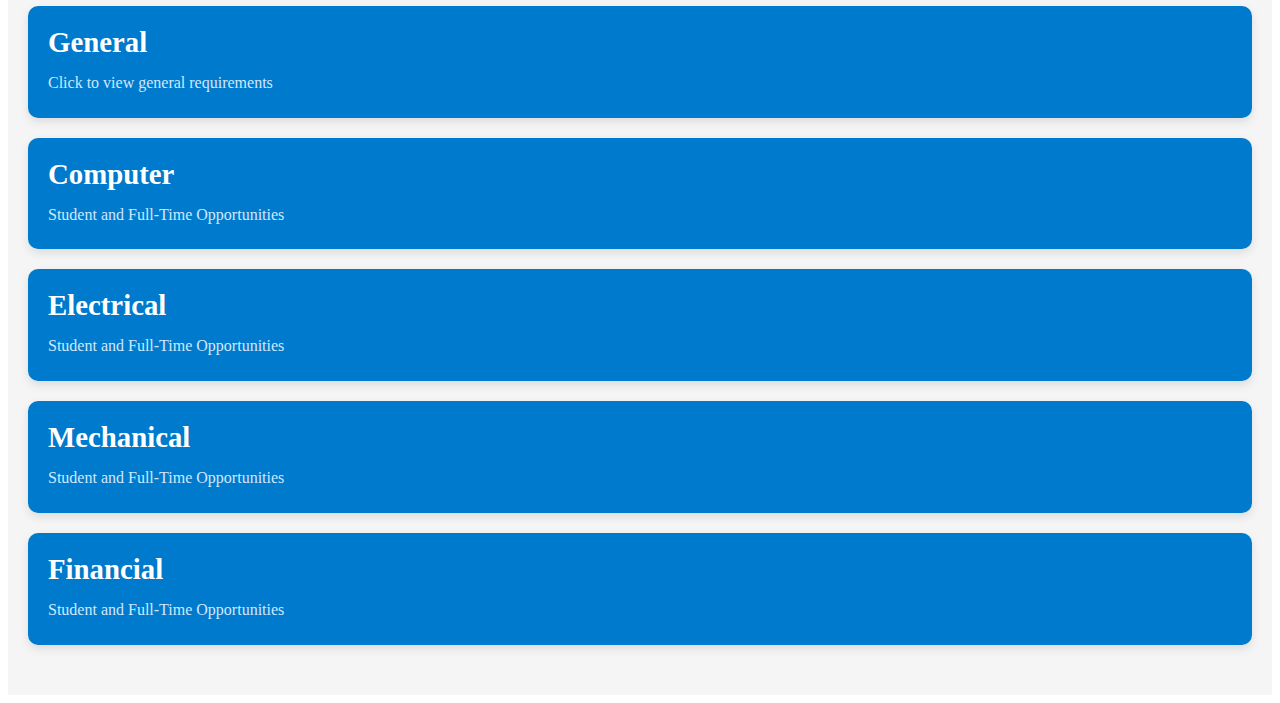
==== commit 39d0e4e1: "Header responsiveness updated" ====
--- a/index.html
+++ b/index.html
@@ -226,7 +226,7 @@
             <h2>Careers at Multi-Agent Drone Systems</h2>
             <p>Explore exciting career opportunities with us. We are always looking for talented individuals to join our
                 team!</p>
-            <div class="careers-grid">
+            <div class="careers-list">
                 <!-- General -->
                 <div class="career-item">
                     <div class="career-title" data-career="general">
@@ -299,7 +299,6 @@
                 </div>
             </div>
         </section>
-
     </main>
     <footer></footer>
 
--- a/style.css
+++ b/style.css
@@ -7,36 +7,32 @@
 /* Header Container */
 .header-container {
     display: flex;
+    flex-direction: column;
+    /* Stack the logo and navigation vertically */
     align-items: center;
-    justify-content: space-between;
+    /* Center items horizontally */
     background-color: #333;
-    /* Dark header background */
-    padding: 10px 20px;
-    height: 100px;
-    /* Set header height */
-    color: #fff;
-    /* White text for contrast */
+    color: #fff;
+    padding: 20px;
+    /* Adjust padding for spacing */
+    text-align: center;
 }
 
 /* Logo Styling */
 .logo {
-    flex: 1;
-    /* Occupies half of the header */
-    max-width: 50%;
-    /* Restrict the maximum width */
-    display: flex;
-    align-items: center;
-    justify-content: center;
-    height: 100%;
+    margin-bottom: 15px;
+    /* Add spacing below the logo */
+    max-width: 100%;
+    /* Allow the logo to use the full container width */
 }
 
 .logo img {
-    max-height: 90%;
-    /* Restrict image height to 90% of the header */
-    width: auto;
+    max-width: 80%;
+    /* Scale logo responsively */
+    height: auto;
     object-fit: contain;
-    /* Ensures logo doesn't stretch */
-}
+}
+
 
 /* Navigation Menu */
 nav {
@@ -730,7 +726,7 @@
 }
 
 /* ------------------------------- Careers Section ---------------------------------------- */
-
+/* Careers Section */
 .careers {
     padding: 50px 20px;
     text-align: center;
@@ -750,12 +746,10 @@
     line-height: 1.8;
 }
 
-.careers-grid {
-    display: grid;
-    grid-template-columns: repeat(auto-fit, minmax(300px, 1fr));
+.careers-list {
+    display: flex;
+    flex-direction: column;
     gap: 20px;
-    max-width: 1200px;
-    margin: 0 auto;
 }
 
 .career-item {
@@ -765,25 +759,32 @@
     overflow: hidden;
     transition: transform 0.3s ease, box-shadow 0.3s ease;
     cursor: pointer;
+    width: 100%;
 }
 
 .career-item:hover {
-    transform: scale(1.05);
+    transform: scale(1.02);
     box-shadow: 0 6px 15px rgba(0, 0, 0, 0.2);
 }
 
 .career-title {
     padding: 20px;
-    text-align: center;
+    text-align: left;
     background-color: #007acc;
     color: #fff;
     font-size: 1.5rem;
 }
 
 .career-title h3 {
-    margin-bottom: 10px;
+    margin: 0;
     font-size: 1.8rem;
     color: #fff;
+}
+
+.career-title p {
+    margin: 10px 0 0 0;
+    font-size: 1rem;
+    color: #d0e8ff;
 }
 
 .career-details {
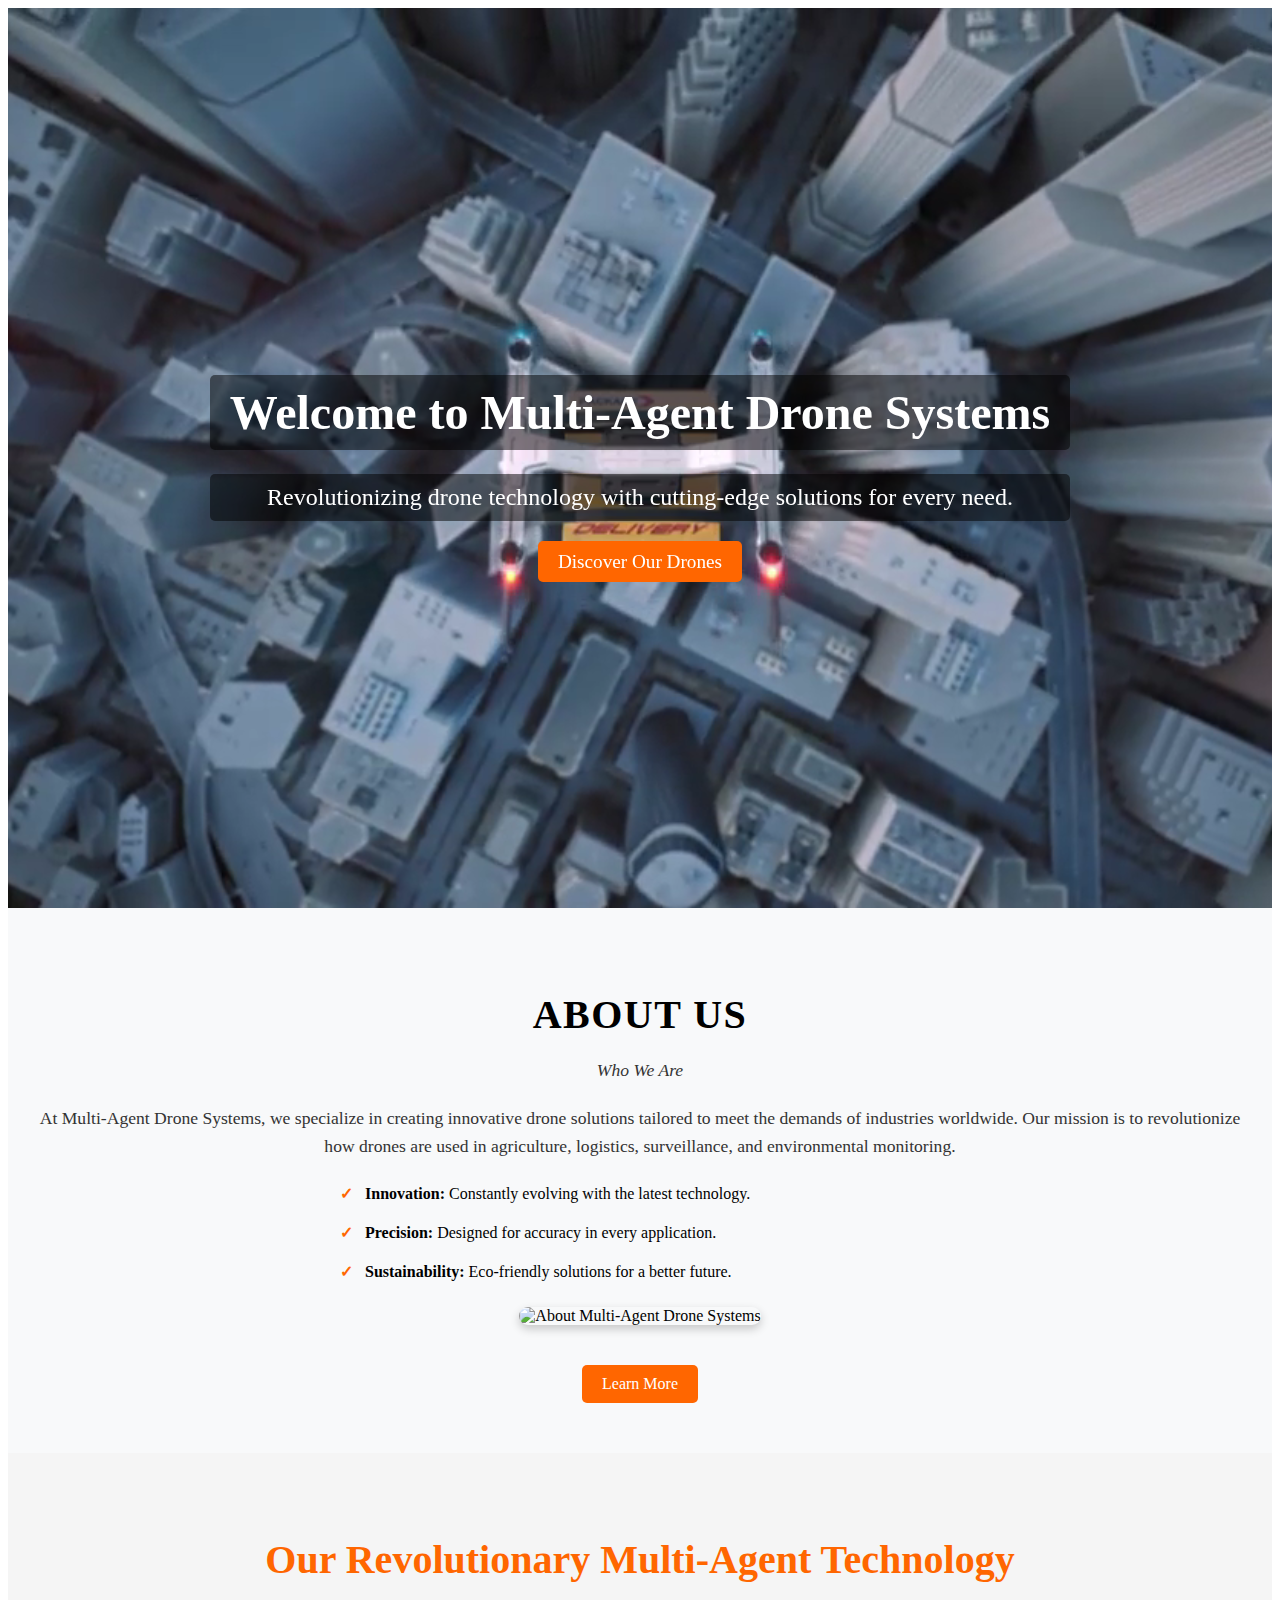
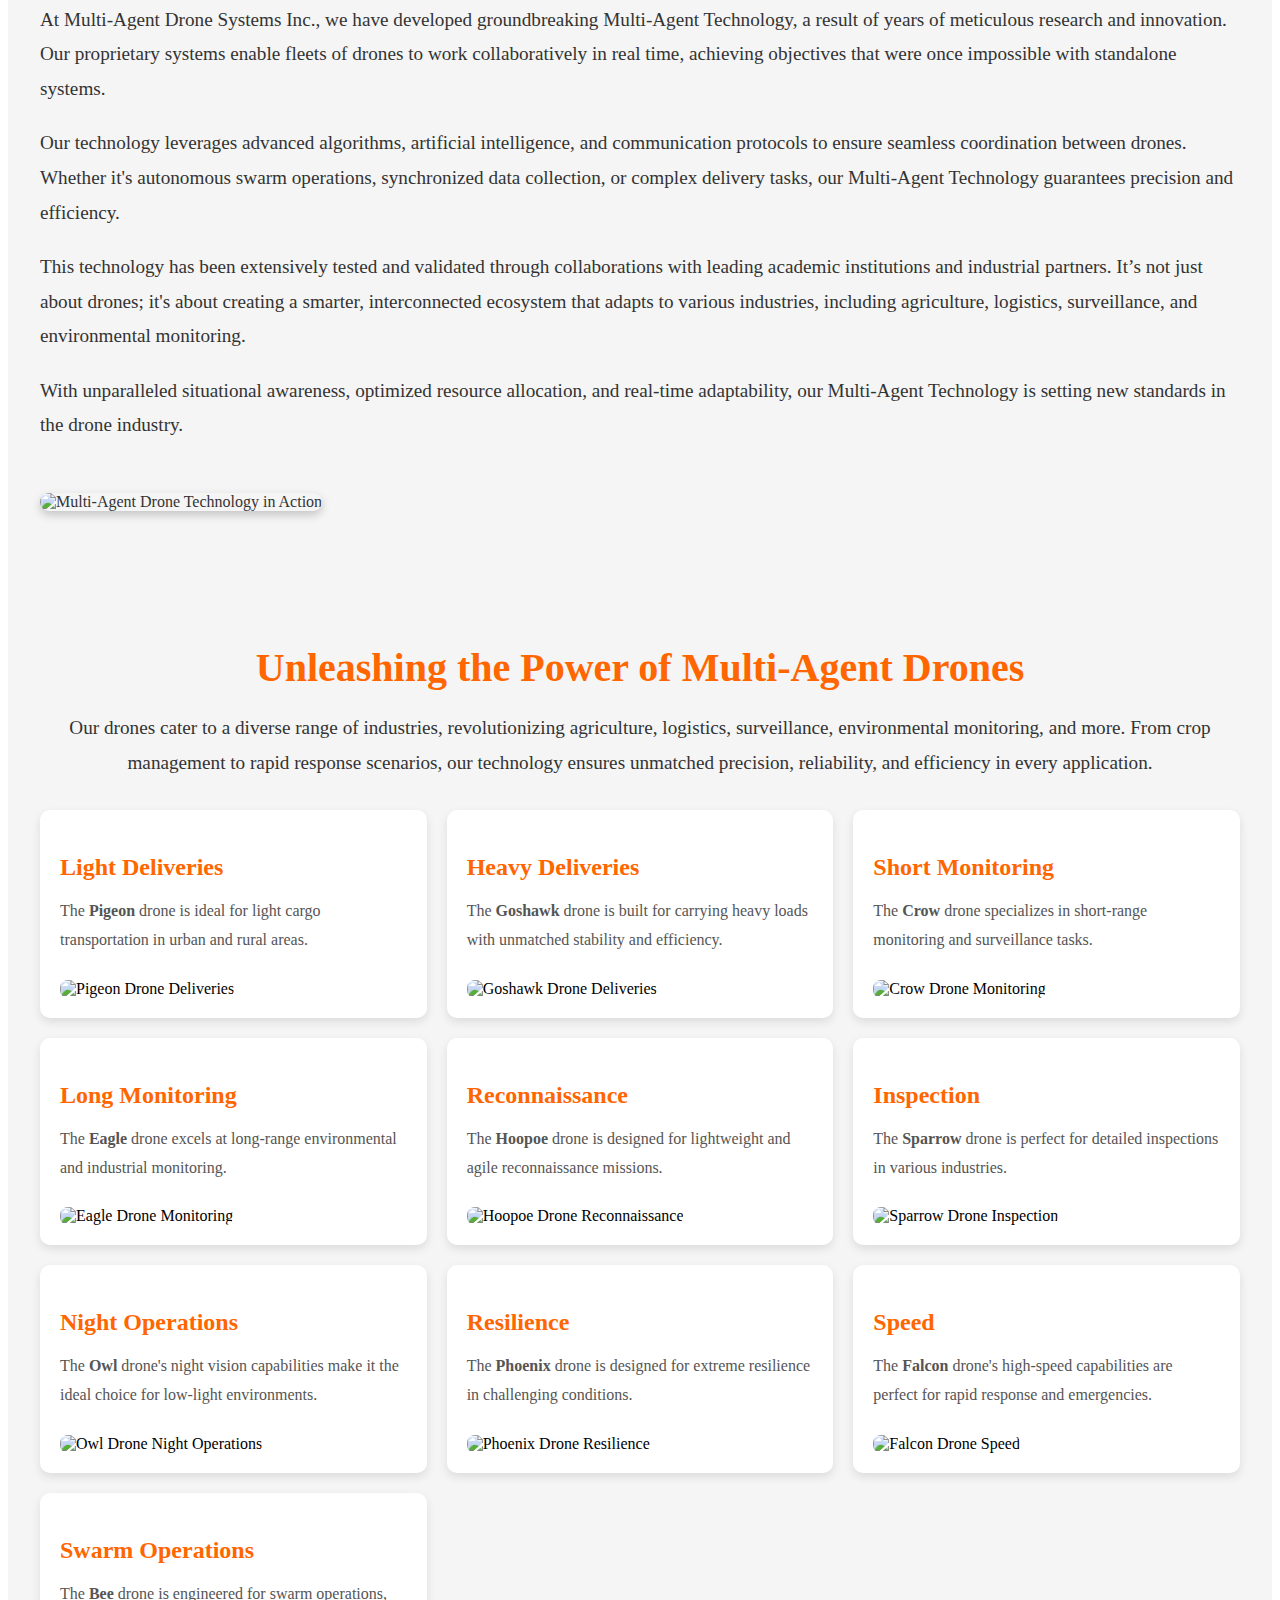
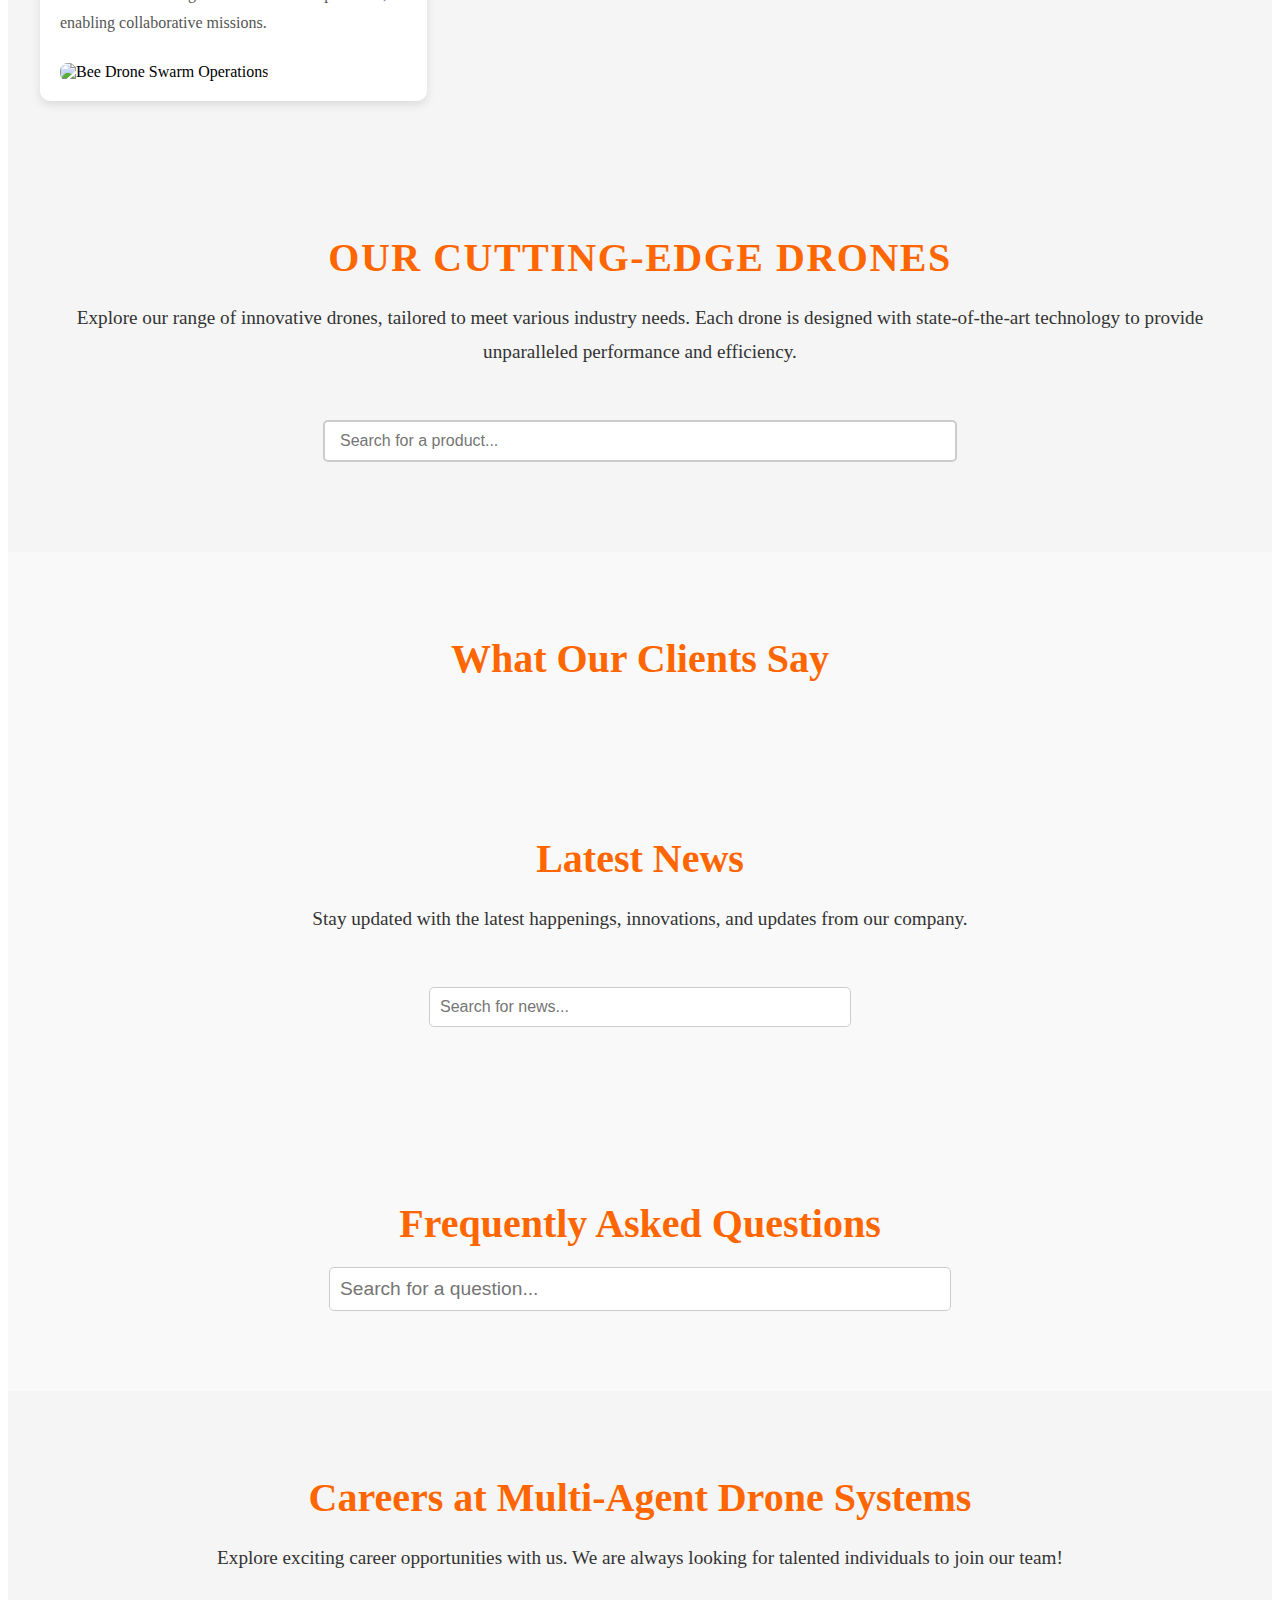
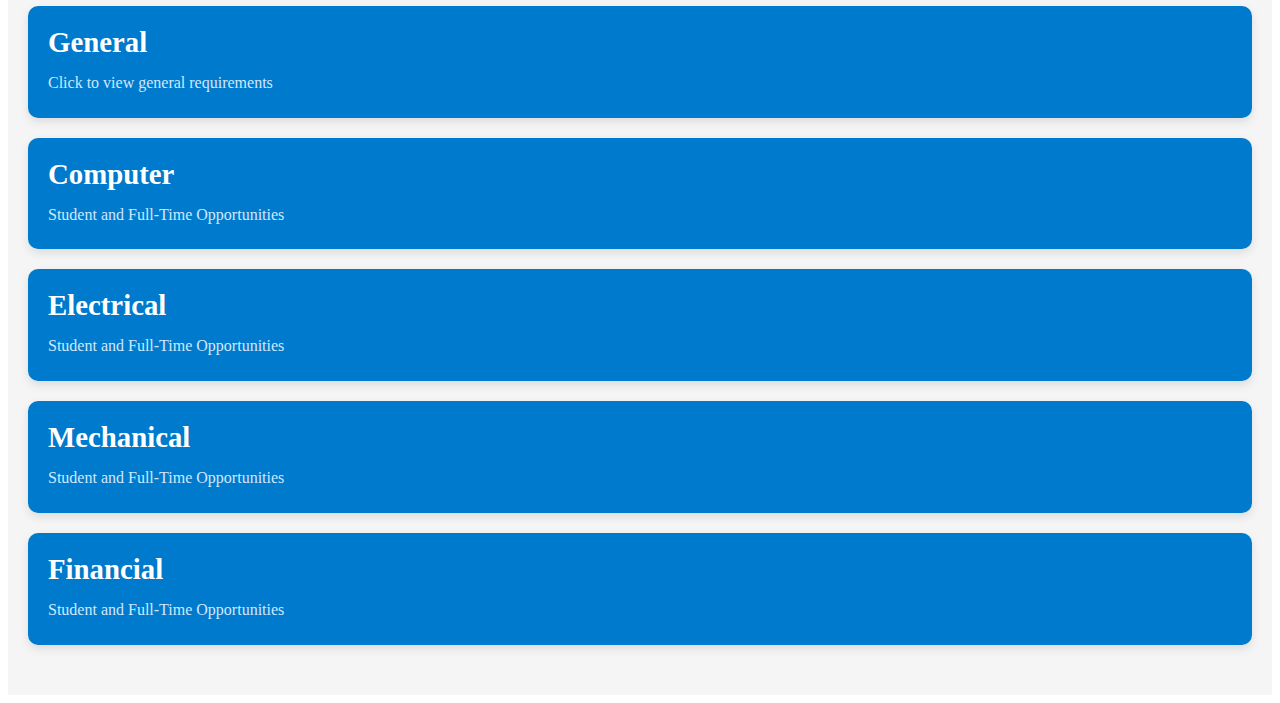
==== commit 89c38bcd: "MADS AI-Bot added" ====
--- a/index.html
+++ b/index.html
@@ -301,7 +301,19 @@
         </section>
     </main>
     <footer></footer>
-
+    <script type="text/javascript">
+        (function (d, t) {
+            var v = d.createElement(t), s = d.getElementsByTagName(t)[0];
+            v.onload = function () {
+                window.voiceflow.chat.load({
+                    verify: { projectID: '679fc73d2b3ccf08102fc544' },
+                    url: 'https://general-runtime.voiceflow.com',
+                    versionID: 'production'
+                });
+            }
+            v.src = "https://cdn.voiceflow.com/widget-next/bundle.mjs"; v.type = "text/javascript"; s.parentNode.insertBefore(v, s);
+        })(document, 'script');
+    </script>
 </body>
 
 </html>